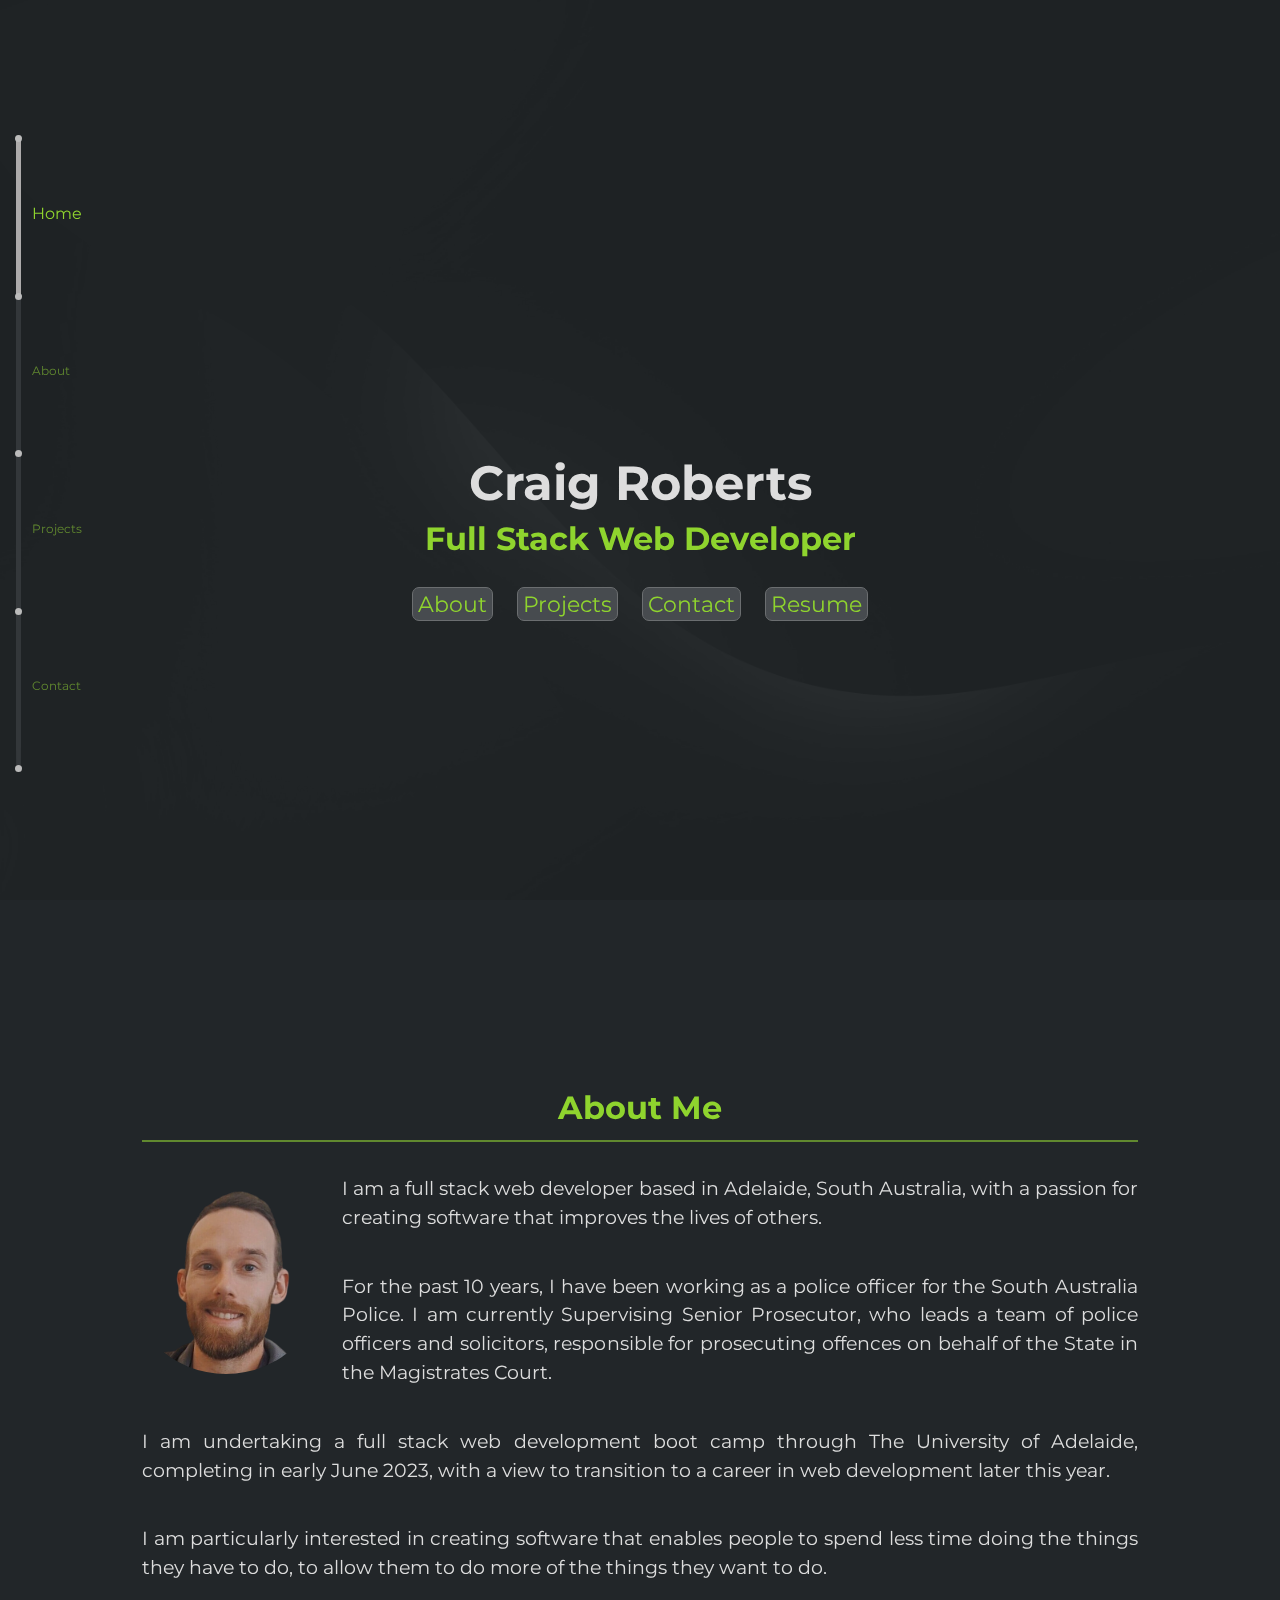
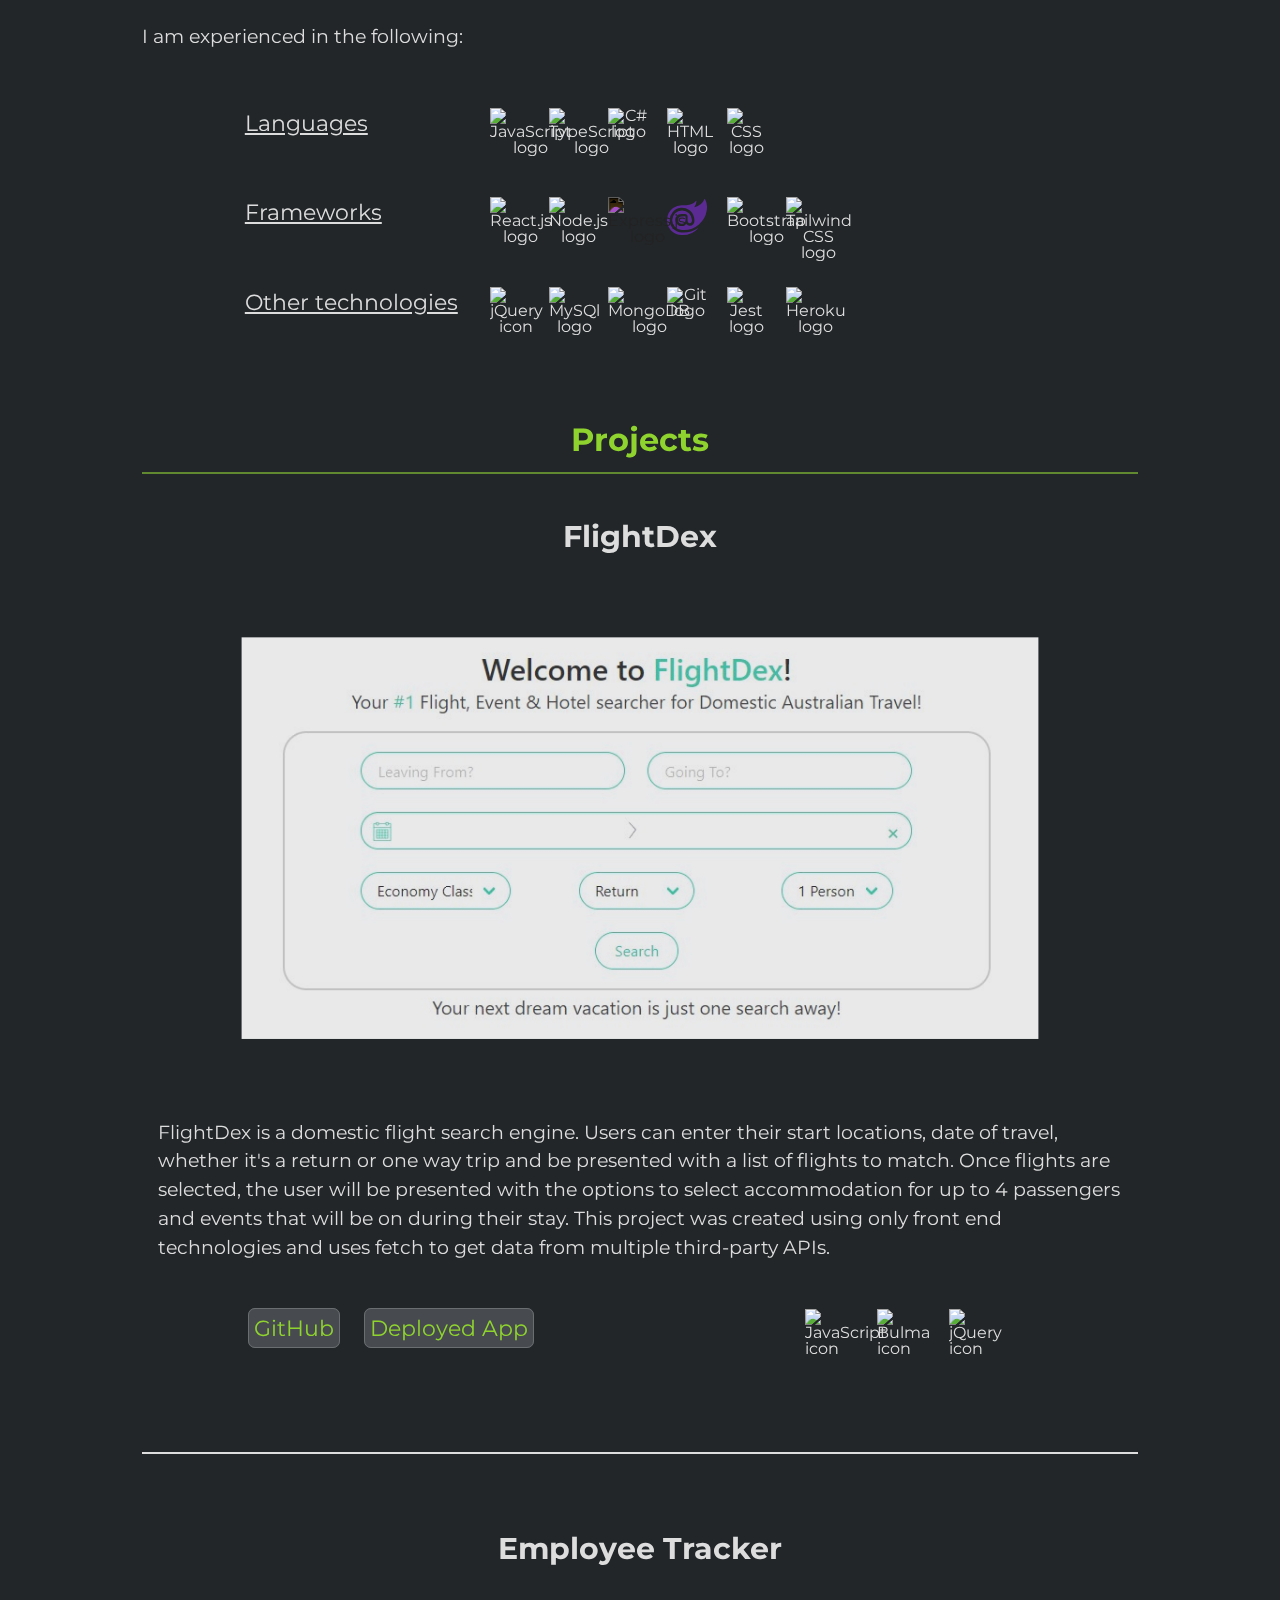
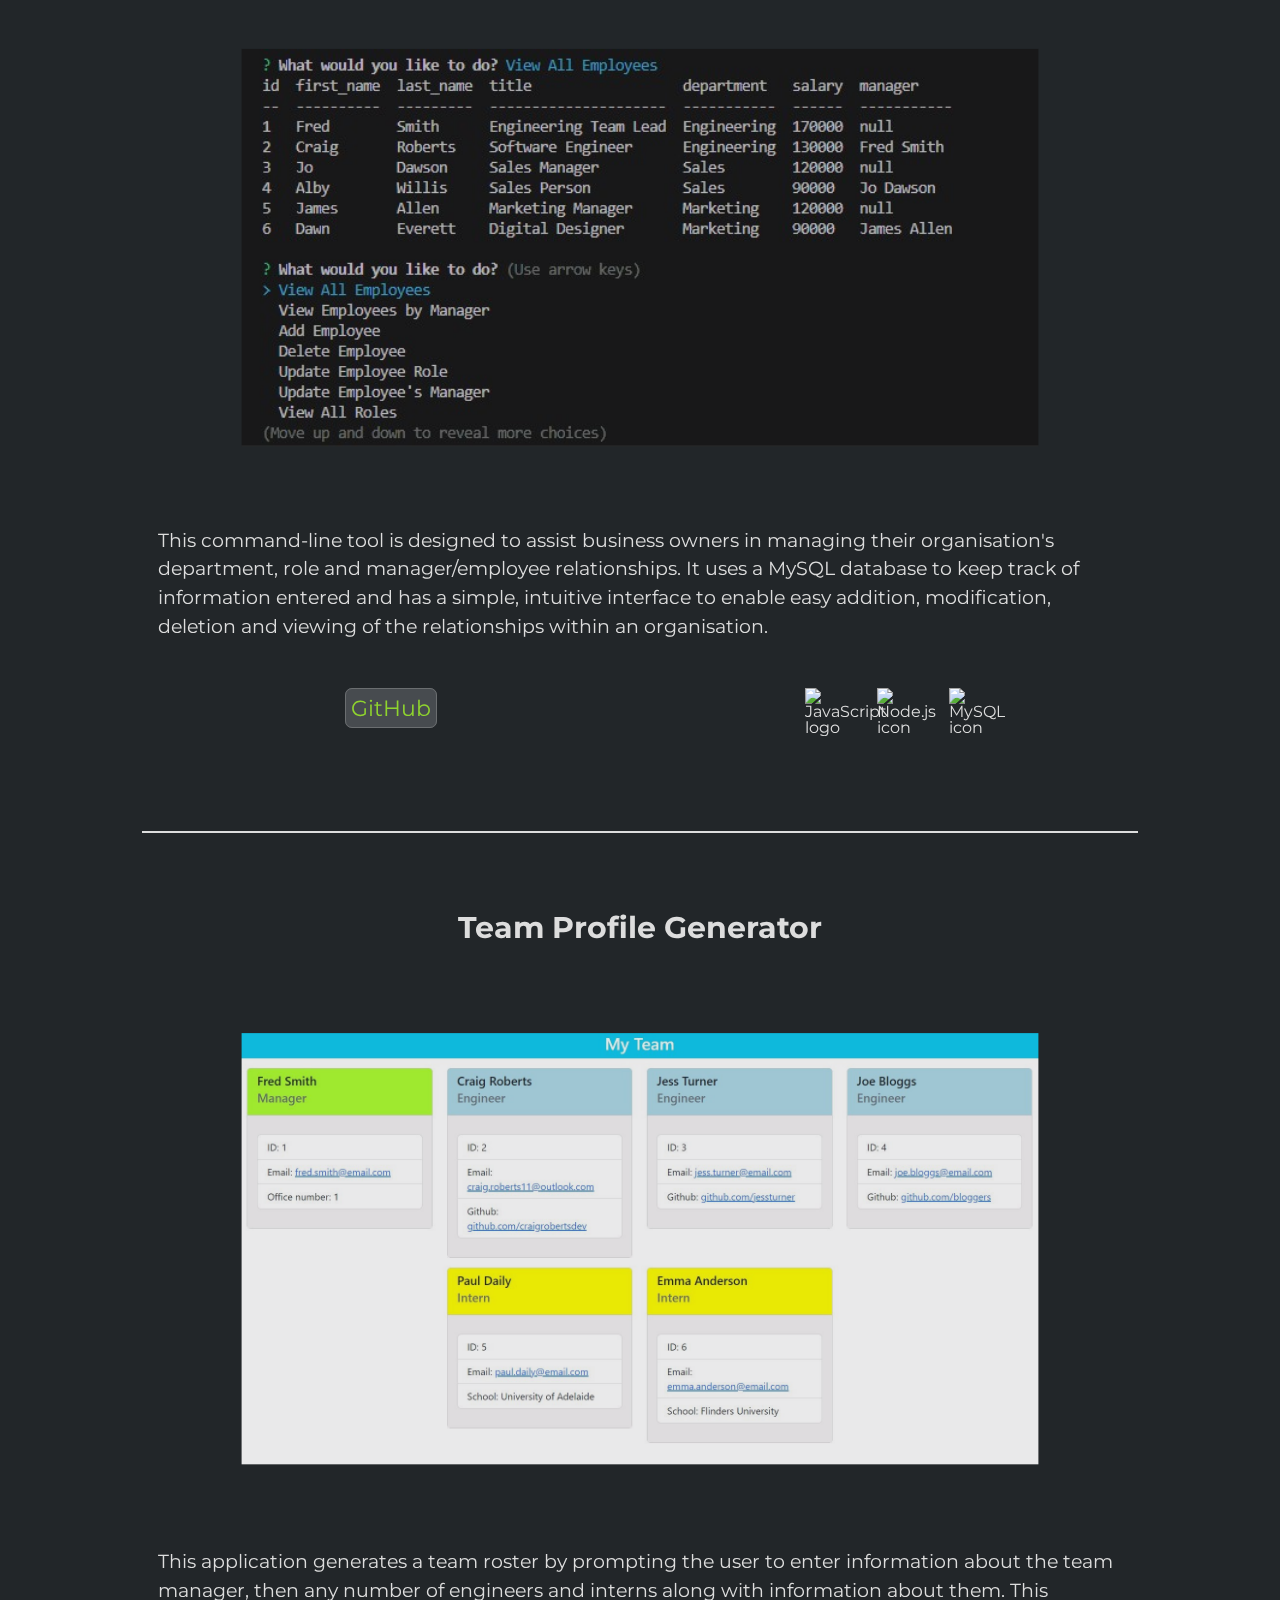
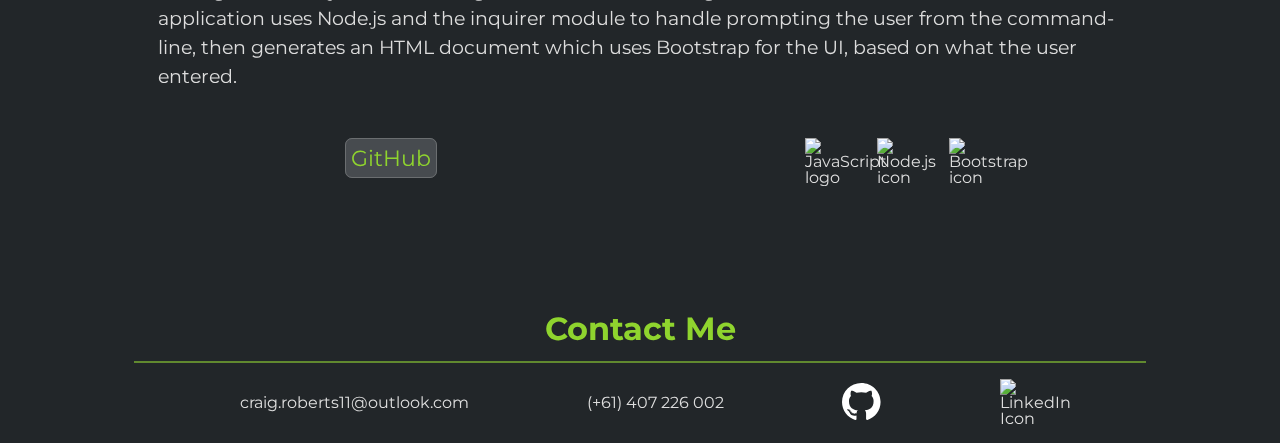
==== index.html @ 2b93efea "Update index.html" ====
<!DOCTYPE html>
<html lang="en">
  <head>
    <meta charset="UTF-8" />
    <meta http-equiv="X-UA-Compatible" content="IE=edge" />
    <meta
      name="viewport"
      content="height=device-height, 
                      width=device-width, initial-scale=1.0, 
                      minimum-scale=1.0, maximum-scale=1.0, 
                      user-scalable=no, target-densitydpi=device-dpi" />
    <title>Craig Roberts | Portfolio</title>
    <link
      rel="stylesheet"
      href="https://cdn.jsdelivr.net/gh/devicons/devicon@v2.15.1/devicon.min.css" />

    <link href="./assets/css/reset.css" rel="stylesheet" />
    <link href="./assets/css/style.css" rel="stylesheet" />
  </head>
  <body>
    <img src="./assets/images/background-image.jpg" id="background-image" />
    <!-- Navbar  -->
    <aside id="position-indicator">
      <nav id="container">
        <div id="home-indicator-bar" class="indicator-bar"></div>
        <div id="home-indicator" class="indicator-link">
          <a class="flex items-center" href="#">Home</a>
        </div>
        <div id="about-me-indicator-bar" class="indicator-bar"></div>
        <div id="about-me-indicator" class="indicator-link">
          <a class="flex items-center" href="#about-me-section">About</a>
        </div>
        <div id="projects-indicator-bar" class="indicator-bar"></div>
        <div id="projects-indicator" class="indicator-link">
          <a class="flex items-center" href="#projects-section">Projects</a>
        </div>
        <div id="contact-indicator-bar" class="indicator-bar"></div>
        <div id="contact-indicator" class="indicator-link">
          <a class="flex items-center" href="#contact">Contact</a>
        </div>
        <div id="section-divider-one" class="section-divider"></div>
        <div id="section-divider-two" class="section-divider"></div>
        <div id="section-divider-three" class="section-divider"></div>
        <div id="section-divider-four" class="section-divider"></div>
        <div id="section-divider-five" class="section-divider"></div>
        <div id="current-indicator"></div>
      </nav>
    </aside>

    <!-- Hamburger menu  -->
    <label class="hamburger-menu">
      <input type="checkbox" />
    </label>
    <ul class="menu">
      <li><a class="menuItem" href="#">Home</a></li>
      <li><a class="menuItem" href="#about-me-section">About</a></li>
      <li><a class="menuItem" href="#projects-section">Projects</a></li>
      <li><a class="menuItem" href="#contact">Contact</a></li>
      <li>
        <a class="menuItem" href="./Resume.pdf" target="_blank">Resume</a>
      </li>
    </ul>

    <header id="header">
      <div id="landing-page" class="flex column content-center items-center">
        <!-- Header and title -->
        <h1>Craig Roberts</h1>
        <h2>Full Stack Web Developer</h2>
        <div class="button-row">
          <a href="#about-me-section" id="about-me-btn">About</a>
          <a href="#projects-section" id="projects-btn">Projects</a>
          <a href="#contact" id="contact-btn">Contact</a>
          <a id="resume-btn" href="./Resume.pdf" target="_blank">Resume</a>
        </div>
      </div>
    </header>
    <main id="portfolio">
      <div class="portfolio-section" id="about-me-section">
        <div class="flex content-center">
          <h2 class="section-header">About Me</h2>
        </div>
        <section id="about-me">
          <!-- Profile picutre -->
          <figure id="profile-photo">
            <img src="./assets/images/photo.png" />
          </figure>
          <!-- Bio -->
          <div id="about-me-text-container">
            <p>
              I am a full stack web developer based in Adelaide, South
              Australia, with a passion for creating software that improves the
              lives of others.
            </p>
            <p>
              For the past 10 years, I have been working as a police officer for
              the South Australia Police. I am currently Supervising Senior
              Prosecutor, who leads a team of police officers and solicitors,
              responsible for prosecuting offences on behalf of the State in the
              Magistrates Court.
            </p>
            <p>
              I am undertaking a full stack web development boot camp through
              The University of Adelaide, completing in early June 2023, with a
              view to transition to a career in web development later this year.
            </p>
            <p>
              I am particularly interested in creating software that enables
              people to spend less time doing the things they have to do, to
              allow them to do more of the things they want to do.
            </p>

            <!-- Skill set -->
            <p id="skills-header">I am experienced in the following:</p>
            <div class="skills-grid">
              <p class="flex items-center">Languages</p>
              <ul>
                <li>
                  <img
                    src="https://cdn.jsdelivr.net/gh/devicons/devicon/icons/javascript/javascript-original.svg"
                    title="JavaScript"
                    alt="JavaScript logo" />
                </li>
                <li>
                  <img
                    src="https://cdn.jsdelivr.net/gh/devicons/devicon/icons/typescript/typescript-original.svg"
                    title="TypeScript"
                    alt="TypeScript logo" />
                </li>
                <li>
                  <img
                    src="https://cdn.jsdelivr.net/gh/devicons/devicon/icons/csharp/csharp-original.svg"
                    title="C#"
                    alt="C# logo" />
                </li>
                <li>
                  <img
                    src="https://cdn.jsdelivr.net/gh/devicons/devicon/icons/html5/html5-original.svg"
                    title="HTML"
                    alt="HTML logo" />
                </li>
                <li>
                  <img
                    src="https://cdn.jsdelivr.net/gh/devicons/devicon/icons/css3/css3-original.svg"
                    title="CSS"
                    alt="CSS logo" />
                </li>
              </ul>
              <p class="flex items-center">Frameworks</p>
              <ul>
                <li>
                  <img
                    src="https://cdn.jsdelivr.net/gh/devicons/devicon/icons/react/react-original.svg"
                    title="React.js"
                    alt="React.js logo" />
                </li>
                <li>
                  <img
                    src="https://cdn.jsdelivr.net/gh/devicons/devicon/icons/nodejs/nodejs-original.svg"
                    title="Node.js"
                    alt="Node.js logo" />
                </li>
                <li>
                  <img
                    id="express"
                    src="https://cdn.jsdelivr.net/gh/devicons/devicon/icons/express/express-original.svg"
                    title="Express.js"
                    alt="Express.js logo" />
                </li>
                <li>
                  <img
                    src="./assets/images/blazor.svg"
                    title="ASP.NET Blazor"
                    alt="ASP.NET Blazor logo" />
                </li>
                <li>
                  <img
                    src="https://cdn.jsdelivr.net/gh/devicons/devicon/icons/bootstrap/bootstrap-original.svg"
                    title="Bootstrap"
                    alt="Bootstrap logo" />
                </li>
                <li>
                  <img
                    src="https://cdn.jsdelivr.net/gh/devicons/devicon/icons/tailwindcss/tailwindcss-plain.svg"
                    title="Tailwind CSS"
                    alt="Tailwind CSS logo" />
                </li>
              </ul>
              <p class="flex items-center">Other technologies</p>
              <ul>
                <li>
                  <img
                    src="https://cdn.jsdelivr.net/gh/devicons/devicon/icons/jquery/jquery-original.svg"
                    title="jQuery"
                    alt="jQuery icon" />
                </li>
                <li>
                  <img
                    src="https://cdn.jsdelivr.net/gh/devicons/devicon/icons/mysql/mysql-original.svg"
                    title="MySQL"
                    alt="MySQl logo" />
                </li>
                <li>
                  <img
                    src="https://cdn.jsdelivr.net/gh/devicons/devicon/icons/mongodb/mongodb-original.svg"
                    title="MongoDB"
                    alt="MongoDB logo" />
                </li>
                <li>
                  <img
                    src="https://cdn.jsdelivr.net/gh/devicons/devicon/icons/git/git-original.svg"
                    title="Git"
                    alt="Git logo" />
                </li>
                <li>
                  <img
                    src="https://cdn.jsdelivr.net/gh/devicons/devicon/icons/jest/jest-plain.svg"
                    title="Jest"
                    alt="Jest logo" />
                </li>
                <li>
                  <img
                    src="https://cdn.jsdelivr.net/gh/devicons/devicon/icons/heroku/heroku-original.svg"
                    title="Heroku"
                    alt="Heroku logo" />
                </li>
              </ul>
            </div>
          </div>
        </section>
      </div>
      <div class="portfolio-section" id="projects-section">
        <div class="flex content-center">
          <h2 class="section-header">Projects</h2>
        </div>
        <section id="projects" class="section flex column">
          <!-- Project 1 -->
          <div class="project-container">
            <h3 class="project-header">FlightDex</h3>
            <div class="project-card">
              <img
                src="./assets/images/flightdex.jpg"
                alt="FlightDex - a domestic flight, accommodation and event search engine"
                class="project-image project-image-lg" />
              <img
                src="./assets/images/flightdex-sm.jpg"
                class="project-image project-image-sm"
                alt="FlightDex - a domestic flight, accommodation and event search engine" />
              <div class="project-description">
                <p>
                  FlightDex is a domestic flight search engine. Users can enter
                  their start locations, date of travel, whether it's a return
                  or one way trip and be presented with a list of flights to
                  match. Once flights are selected, the user will be presented
                  with the options to select accommodation for up to 4
                  passengers and events that will be on during their stay. This
                  project was created using only front end technologies and uses
                  fetch to get data from multiple third-party APIs.
                </p>
              </div>
              <ul class="technologies flex content-center gap-2">
                <li>
                  <img
                    src="https://cdn.jsdelivr.net/gh/devicons/devicon/icons/javascript/javascript-original.svg"
                    title="JavaScript"
                    alt="JavaScript icon" />
                </li>
                <li>
                  <img
                    src="https://cdn.jsdelivr.net/gh/devicons/devicon/icons/bulma/bulma-plain.svg"
                    title="Bulma"
                    alt="Bulma icon" />
                </li>
                <li>
                  <img
                    src="https://cdn.jsdelivr.net/gh/devicons/devicon/icons/jquery/jquery-original.svg"
                    title="jQuery"
                    alt="jQuery icon" />
                </li>
              </ul>
              <ul class="project-access flex content-center gap-2 button-row">
                <li>
                  <a
                    href="https://github.com/craigrobertsdev/flightdex"
                    target="_blank"
                    >GitHub</a
                  >
                </li>
                <li>
                  <a
                    href="https://craigrobertsdev.github.io/flightdex/"
                    target="_blank"
                    >Deployed App</a
                  >
                </li>
              </ul>
            </div>
          </div>

          <!-- Project 2 -->
          <div class="project-container">
            <h3 class="project-header">Employee Tracker</h3>
            <div class="project-card">
              <img
                src="./assets/images/employee-tracker.jpg"
                alt="Employee tracker command-line image"
                class="project-image project-image-lg" />
              <img
                src="./assets/images/employee-tracker-sm.jpg"
                alt="Employee tracker command-line image"
                class="project-image project-image-sm" />

              <div class="project-description">
                <p>
                  This command-line tool is designed to assist business owners
                  in managing their organisation's department, role and
                  manager/employee relationships. It uses a MySQL database to
                  keep track of information entered and has a simple, intuitive
                  interface to enable easy addition, modification, deletion and
                  viewing of the relationships within an organisation.
                </p>
              </div>
              <ul class="technologies flex content-center gap-2">
                <li>
                  <img
                    src="https://cdn.jsdelivr.net/gh/devicons/devicon/icons/javascript/javascript-original.svg"
                    title="JavaScript"
                    alt="JavaScript logo" />
                </li>
                <li>
                  <img
                    src="https://cdn.jsdelivr.net/gh/devicons/devicon/icons/nodejs/nodejs-original.svg"
                    alt="Node.js icon" />
                </li>
                <li>
                  <img
                    src="https://cdn.jsdelivr.net/gh/devicons/devicon/icons/mysql/mysql-original.svg"
                    title="MySQL"
                    alt="MySQL icon" />
                </li>
              </ul>
              <ul class="project-access flex content-center gap-2 button-row">
                <li>
                  <a
                    href="https://github.com/craigrobertsdev/employee-tracker"
                    target="_blank"
                    >GitHub</a
                  >
                </li>
              </ul>
            </div>
          </div>

          <!-- Project 3 -->
          <div class="project-container">
            <h3 class="project-header">Team Profile Generator</h3>
            <div class="project-card">
              <img
                src="./assets/images/profile-generator.jpg"
                alt="Team-Profile-Generator image"
                class="project-image project-image-lg" />
              <img
                src="./assets/images/profile-generator-sm.jpg"
                alt="Team-Profile-Generator image"
                class="project-image project-image-sm" />
              <div class="project-description">
                <p>
                  This application generates a team roster by prompting the user
                  to enter information about the team manager, then any number
                  of engineers and interns along with information about them.
                  This application uses Node.js and the inquirer module to
                  handle prompting the user from the command-line, then
                  generates an HTML document which uses Bootstrap for the UI,
                  based on what the user entered.
                </p>
              </div>
              <ul class="technologies flex content-center gap-2">
                <li>
                  <img
                    src="https://cdn.jsdelivr.net/gh/devicons/devicon/icons/javascript/javascript-original.svg"
                    title="JavaScript"
                    alt="JavaScript logo" />
                </li>
                <li>
                  <img
                    src="https://cdn.jsdelivr.net/gh/devicons/devicon/icons/nodejs/nodejs-original.svg"
                    title="Node.js"
                    alt="Node.js icon" />
                </li>
                <li>
                  <img
                    src="https://cdn.jsdelivr.net/gh/devicons/devicon/icons/bootstrap/bootstrap-original.svg"
                    title="Bootstrap"
                    alt="Bootstrap icon" />
                </li>
              </ul>
              <ul class="project-access flex content-center gap-2 button-row">
                <li>
                  <a
                    href="https://github.com/craigrobertsdev/Team-Profile-Generator"
                    target="_blank"
                    >GitHub</a
                  >
                </li>
              </ul>
            </div>
          </div>
        </section>
      </div>
    </main>
    <footer id="contact">
      <div class="portfolio-section">
        <div class="flex content-center items-center">
          <h2 class="section-header">Contact Me</h2>
        </div>
        <ul class="flex">
          <li>
            <a href="mailto:craig.roberts11@outlook.com"
              >craig.roberts11@outlook.com</a
            >
          </li>
          <li>(+61) 407 226 002</li>
          <li>
            <div class="image-container">
              <a href="https://github.com/craigrobertsdev" target="_blank"
                ><img src="./assets/images/github.svg" alt="GitHub Icon"
              /></a>
            </div>
          </li>
          <li>
            <div class="image-container">
              <a
                href="https://www.linkedin.com/in/craig-roberts-9ba409243/"
                target="_blank"
                ><img
                  src="https://cdn.jsdelivr.net/gh/devicons/devicon/icons/linkedin/linkedin-original.svg"
                  alt="LinkedIn Icon" />
              </a>
            </div>
          </li>
        </ul>
      </div>
    </footer>
    <script src="./assets/js/script.js"></script>
  </body>
</html>
---- assets/css/style.css ----
@import url("https://fonts.googleapis.com/css2?family=Montserrat&display=swap");
@import url("https://fonts.googleapis.com/css2?family=Signika+Negative:wght@300;400&display=swap");

:root {
  --text-color: #ddd;
  --light-grey: #bbb;
  --dark-green: #61892f;
  --green: #8fd42e;
  --black-grey: #222629;
  --dark-grey: #474b4f;
  --grey: #6b6e70;
  --text-color-hover: #adabab;
  --grey-hover: #777777;

  /* hamburger menu variables */
  --bar-width: 40px;
  --bar-height: 8px;
  --hamburger-gap: 6px;
  --hamburger-margin: 15px;
  --animation-timing: 200ms ease-in-out;
  --hamburger-height: calc(var(--bar-height) * 3 + var(--hamburger-gap) * 2);

  /* Possible colors for future restructure 
  --dark-purple: #6f00ff;
  --yellow: #fdee00;
  --black: #050505; */
}

* {
  font-family: "Montserrat", sans-serif;
  font-size: 16px;
}

html {
  background: var(--black-grey);
  color: var(--text-color);
  scroll-behavior: smooth;
}

#background-image {
  width: 100%;
  height: 100%;
  position: fixed;
  left: 0;
  top: 0;
  z-index: -1;
  filter: grayscale(100%);
  opacity: 0.1;
}

.bg-dark {
  background-color: var(--dark-grey);
}

/* Only displayed on screens smaller than 992px */
.hamburger-menu,
.menu {
  visibility: hidden;
}

/* Position indicator on left side of screen for larger screen sizes */
#position-indicator {
  font-size: 12px;
  position: fixed;
  top: 15%;
  left: 0;
  width: 8rem;
  height: 70%;
  z-index: 1;
}

#container::before {
  content: "";
  position: absolute;
  left: 1rem;
  height: 100%;
  background-color: var(--dark-grey);
  width: 5px;
  border-radius: 5%;
  opacity: 0.5;
}

/* container for all links */
#container {
  position: relative;
  height: 100%;
  width: 100%;
}

/* each individual section */
.indicator-link {
  position: absolute;
  left: 1rem;
  padding-left: 1rem;
  cursor: default;
  height: 25%;
}

.indicator-bar {
  position: absolute;
  height: 25%;
  width: 5px;
  left: 1rem;
  transition: background-color 0.1s;
}

.indicator-link a {
  height: 100%;
  color: var(--dark-green);
  font-size: 12px;

  transition: font-size 0.1s, color 0.1s;
}

.indicator-link a:hover {
  color: var(--green);
  font-size: 14px;
  transition: font-size 0.1s;
}

.indicator-bar:hover {
  cursor: pointer;
}

/* causes the indicator bars to highlight when hovering over the adjacent portfolio link */
/* done with ids because ~ selector causes all previous matching elements to be affected when using classes */
#home-indicator-bar:has(~ #home-indicator:hover a),
#about-me-indicator-bar:has(~ #about-me-indicator:hover a),
#projects-indicator-bar:has(~ #projects-indicator:hover a),
#contact-indicator-bar:has(~ #contact-indicator:hover a) {
  background-color: var(--grey-hover);
}

.indicator-bar:hover + .indicator-link a {
  background-color: var(--grey-hover);
}

/* styles the link when it is the currently selected section */
#position-indicator #container .current-indicator {
  font-size: 16px;
  color: var(--green);
}

.current-indicator-bar {
  background-color: var(--text-color-hover) !important;
}

.section-divider {
  position: absolute;
  background-color: var(--light-grey);
  width: 7px;
  height: 7px;
  border-radius: 50%;
  left: calc(1rem - 1px);
  z-index: 1;
}

#section-divider-one {
  top: 0;
}

#section-divider-two {
  top: 25%;
}

#section-divider-three {
  top: 50%;
}

#section-divider-four {
  top: 75%;
}

#section-divider-five {
  top: 100%;
}

/* End position indicator section */

body {
  padding: 0 50px;
}

#landing-page {
  height: 100%;
}

.portfolio-section {
  padding: 0 3rem;
  margin-bottom: 3rem;
}

a {
  text-decoration: none;
  color: var(--text-color);
  transition: color 0.2s;
}

a:hover {
  color: #fff;
}

p {
  font-size: 1.1rem;
}

/* Used for landing page layout */
#header-grid {
  display: grid;
  grid-template-rows: 1fr 5fr;
}

#header-grid > div {
  position: relative;
}

header {
  margin-bottom: 3rem;
}

h1 {
  grid-column: 2/3;
  grid-row: 1/2;
  font-size: 3rem;
  text-align: center;
  margin-bottom: 1rem;
  color: var(--text-color);
}

h2 {
  grid-row: 2/3;
  font-size: 2rem;
  text-align: center;
  color: var(--green);
}

.flex {
  display: flex;
}

.items-center {
  align-items: center;
}

.content-center {
  justify-content: center;
}

.column {
  flex-direction: column;
}

.gap-2 {
  gap: 2rem;
}

/* Row of buttons to different parts of portfolio */
.button-row {
  display: flex;
  margin-top: 2rem;
  column-gap: 1.5rem;
  padding-bottom: 2rem;
}

.button-row a {
  font-size: 1.4rem;
  color: var(--green);
  padding: 5px;
  text-align: center;
  background: var(--dark-grey);
  border: 1px solid var(--grey);
  border-radius: 7px;
  cursor: pointer;
  transition: text-shadow, box-shadow 0.3s;
}

.button-row a:hover {
  text-shadow: 0.5px 0.5px 0.5px var(--dark-green);
  box-shadow: inset 50px 50px 50px 50px #6b6e7055;
  color: var(--green);
}

/* About me and projects container */
#portfolio {
  padding: 1rem 0.5rem;
  margin-top: 1rem;
}

.section-grid {
  display: grid;
  /* Stops the divs in the second columns from overflowing horizontally */
  grid-template-columns: 1fr minmax(0, 4.5fr);
}

.section-header {
  text-align: center;
  padding-top: 2rem;
  padding-bottom: 1rem;
  font-size: 2rem;
  color: var(--green);
  margin-bottom: 2rem;
  border-bottom: 2px solid var(--dark-green);
  width: calc(100% - 2rem);
}

#about-me {
  display: grid;
  grid-template-columns: 1fr 4fr;
}

#profile-photo img {
  height: 250px;
  width: 250px;
  border-radius: 50%;
  opacity: 0.85;
}

.section {
  padding: 1rem;
}

section div p,
.section p,
.project-tech-access {
  margin-bottom: 1.5rem;
  padding: 0 1rem 1rem 1rem;
  font-size: 1.2rem;
  line-height: 1.5;
}

.skills-grid {
  display: grid;
  grid-template-rows: repeat(3, 1fr);
  grid-template-columns: auto 1fr;
  gap: 1rem;
}

.skills-grid ul {
  text-align: center;
}

.skills-grid p {
  grid-column: 1/2;
  font-size: 1.4rem;
  text-decoration: underline;
  padding: 1rem 1rem 0 1rem;
}

.skills-grid ul {
  grid-column: 2/3;
  display: flex;
  justify-content: start;
  align-items: center;
  gap: 1.2rem;
}

/* Change Express.js icon from black to white   */
#express {
  filter: invert(100%);
}

/* Project section */
.project-container:not(:first-child) {
  margin-top: 5rem;
}

.project-container:not(:last-child) {
  padding-bottom: 5rem;
  border-bottom: 2px solid var(--text-color);
}

.project-header {
  font-size: 1.9rem;
  text-align: center;
  margin-bottom: 4rem;
}

.project-card {
  display: grid;
  grid-template-columns: 1.5fr 1fr;
  grid-template-rows: auto auto auto;
  row-gap: 0;
  column-gap: 1rem;
}

.project-container:nth-of-type(even) .project-card {
  grid-template-columns: 1fr 1.5fr;
}

.project-image {
  width: 100%;
  height: 100%;
  opacity: 0.9;
  grid-row: 1/-1;
}

.project-image-sm {
  display: none;
}

/* for alternating the project-image either left or right  */
.project-container:nth-of-type(odd) .project-description,
.project-container:nth-of-type(odd) .technologies,
.project-container:nth-of-type(odd) .project-access,
.project-container:nth-of-type(even) .project-image {
  grid-column: 2/3;
}

.project-description {
  justify-content: start;
}

.project-description p {
  padding-bottom: 0;
}

.project-description ul li a {
  font-size: 1.4rem;
  color: var(--green);
  padding: 5px;
  background: var(--dark-grey);
  border: 1px solid var(--grey);
  border-radius: 7px;
  cursor: pointer;
  transition: text-shadow, box-shadow 0.2s;
}

.technologies {
  margin-left: 1rem;
  margin-bottom: 1rem;
}

.skills-grid li,
.technologies li {
  height: 2.5rem;
  width: 2.5rem;
}

h4 {
  font-size: 1.2rem;
  text-align: center;
  text-decoration: underline;
}

/* This CSS section deals with the footer content */

#about-me {
  /* Reset padding from rest of section headers */
  padding-top: 0;
}

footer h2 {
  margin-top: 0;
}

footer .section-header {
  margin-bottom: 1rem;
}

footer .portfolio-section {
  padding-bottom: 1rem;
}

footer ul {
  margin: 0 10%;
  font-size: 1.2rem;
  justify-content: space-around;
  gap: 10%;
  align-items: center;
}

/* Container for Linkedin and GitHub images, constrains image size */
.image-container {
  max-width: 40px;
  max-height: 50px;
}

.image-container img {
  width: 100%;
}

/* media queries */
/* Large devices (laptops/desktops, 1300 and up) */
@media only screen and (max-width: 1500px) {
  * {
    font-size: 16px;
  }

  .project-container:nth-of-type(odd) .project-card {
    grid-template-columns: 1.5fr 1fr;
    grid-template-rows: 1fr auto;
  }

  .project-container:nth-of-type(even) .project-card {
    grid-template-columns: 1fr 1.5fr;
    grid-template-rows: 1fr auto;
  }

  .project-container:nth-of-type(odd) .technologies {
    grid-column: 1/2;
  }

  .project-image {
    grid-row: 1/2;
  }

  .project-access {
    grid-row: 2/3;
  }

  .technologies {
    align-items: center;
    margin: 0 0 0 1rem;
  }
}

@media only screen and (max-width: 1300px) {
  /* reduce size of profile photo */
  #profile-photo img {
    width: 200px;
    height: 200px;
  }

  #about-me {
    display: block;
  }

  #profile-photo {
    float: left;
    margin: 0 1rem 1rem 0;
  }

  #about-me-text-container {
    float: none;
    text-align: justify;
  }

  .skills-grid {
    width: 80%;
    margin: auto;
  }

  .project-header {
    margin-bottom: 2rem;
  }

  /* change project card into a 2x3 grid to allow image to only take up half the size */
  .project-card {
    grid-template-columns: 1fr 1fr !important;
    grid-template-rows: auto auto 1fr;
    gap: 0;
  }

  .project-container:nth-of-type(n) .project-image {
    grid-row: 1/2;
    grid-column: 1/-1;
  }

  .project-image {
    transform: scale(0.8);
    padding-bottom: 2rem;
  }

  .project-container:nth-of-type(n) .project-description {
    grid-column: 1/-1;
  }

  .project-container:nth-of-type(n) .technologies {
    grid-column: 2/3;
    grid-row: 3/4;
    justify-content: center;
  }

  .project-container:nth-of-type(n) .project-access {
    grid-column: 1/2;
    grid-row: 3/4;
    align-items: center;
  }
}

@media only screen and (max-width: 1100px) {
  .project-image {
    transform: scale(1);
  }
}

/* Medium devices (landscape tablets, 768px and up) */
@media only screen and (max-width: 991px) {
  html {
    padding: 0 !important;
  }

  body {
    padding: 0;
    padding-top: var(--hamburger-margin);
    margin: 0;
  }

  #position-indicator {
    display: none;
  }

  .hamburger-menu {
    display: initial;
    visibility: visible;
  }

  /* hamburger menu */
  .hamburger-menu {
    --x-width: calc(var(--hamburger-height) * 1.41421356237);
    display: flex;
    flex-direction: column;
    gap: var(--hamburger-gap);
    width: max-content;
    position: fixed;
    top: var(--hamburger-margin);
    left: var(--hamburger-margin);
    z-index: 2;
    cursor: pointer;
  }

  .hamburger-menu:has(input:checked) {
    --foreground: white;
    --background: #333;
  }

  .hamburger-menu::before,
  .hamburger-menu::after,
  .hamburger-menu input {
    content: "";
    width: var(--bar-width);
    height: var(--bar-height);
    background-color: var(--light-grey);
    border-radius: 9999px;
    transform-origin: left center;
    transition: opacity var(--animation-timing), width var(--animation-timing),
      rotate var(--animation-timing), translate var(--animation-timing),
      background-color var(--animation-timing);
  }

  .hamburger-menu:hover::before,
  .hamburger-menu:hover::after,
  .hamburger-menu:hover input {
    background-color: var(--text-color);
  }

  .hamburger-menu input {
    appearance: none;
    padding: 0;
    margin: 0;
    outline: none;
    pointer-events: none;
  }

  .hamburger-menu:has(input:checked)::before {
    rotate: 45deg;
    width: var(--x-width);
    translate: 0 calc(var(--bar-height) / -2);
  }

  .hamburger-menu:has(input:checked)::after {
    rotate: -45deg;
    width: var(--x-width);
    translate: 0 calc(var(--bar-height) / 2);
  }

  .hamburger-menu input:checked {
    opacity: 0;
    width: 0;
  }

  .closeIcon {
    display: none;
  }

  .menu {
    visibility: initial;
    position: fixed;
    transform: translateX(-100%);
    transition: transform 0.2s;
    top: 0;
    left: 0;
    bottom: 0;
    background: var(--dark-grey);
    z-index: 1;
    list-style: none;
    padding-top: 4.5rem;
    padding-right: 1rem;
  }

  .menu li {
    margin-top: 1rem;
  }

  .menu li a {
    font-size: 2rem;
    margin-left: 1rem;
    color: var(--dark-green);
  }

  .menu li a:hover {
    color: var(--green);
  }

  .hamburger-menu:has(input:checked) + .menu {
    transform: translateY(0);
  }

  .project-description:nth-of-type(n) {
    grid-column: 1/-1;
    grid-row: 2/3;
  }

  .project-card .project-access:nth-last-of-type(n) {
    grid-column: 1/2;
  }
  .project-card .technologies:nth-of-type(n) {
    grid-column: 2/3;
    grid-row: 3/4;
  }

  #contact .portfolio-section ul {
    display: grid;
    grid-template-columns: auto auto;
    grid-template-rows: auto auto;
    row-gap: 1rem;
  }

  #contact .portfolio-section ul li {
    margin: auto;
  }
}

/* Small devices (portrait tablets and large phones, 600px and up) */
@media only screen and (max-width: 767px) {
  html {
    font-size: 14px;
  }

  #profile-photo img {
    width: 150px;
    height: 150px;
  }

  .skills-grid {
    gap: 0;
  }

  .skills-grid p {
    display: flex;
    align-items: center;
  }

  .project-header {
    margin-bottom: 1rem;
  }

  .project-image {
    transform: scale(0.95);
    padding-bottom: 1rem;
    grid-template-columns: auto auto;
  }

  .project-description:nth-of-type(n) p {
    line-height: 1.5;
  }

  .project-access {
    flex-direction: column;
    gap: 2rem;
  }

  #contact .portfolio-section ul {
    display: grid;
    grid-template-columns: auto auto;
    grid-template-rows: auto auto;
    row-gap: 1rem;
  }
}

/* Extra small devices (phones, 600px and down) */
@media only screen and (max-width: 600px) {
  .skills-grid {
    grid-template-rows: repeat(6, auto);
    grid-template-columns: 1fr;
  }

  .skills-grid p {
    grid-column: 1/-1;
    padding: 0;
    justify-content: center;
    margin: 1rem;
  }

  .skills-grid ul {
    grid-column: 1/-1;
    justify-content: center;
    margin-bottom: 1rem;
  }

  .project-image-lg {
    display: none;
  }

  .project-image-sm {
    display: initial;
    max-height: 500px;
    width: auto;
  }

  .portfolio-section {
    padding: 0;
  }

  #about-me-text-container {
    text-align: left;
  }

  #contact .portfolio-section ul {
    grid-template-rows: auto auto auto;
    row-gap: 1rem;
    column-gap: 0;
  }

  #contact .portfolio-section ul li:nth-of-type(1) {
    grid-column: 1/-1;
  }
  #contact .portfolio-section ul li:nth-of-type(2) {
    grid-column: 1/-1;
  }
  #contact .portfolio-section ul li:nth-of-type(3) {
    grid-column: 1/2;
  }
  #contact .portfolio-section ul li:nth-of-type(4) {
    grid-column: 2/3;
  }
}

@media screen and (max-width: 440px) {
  html {
    font-size: 12px;
  }

  h1 {
    font-size: 2.5rem;
  }

  h2 {
    font-size: 1.7rem;
  }

  header .button-row {
    display: grid;
    grid-template-columns: 1fr 1fr 1fr;
    grid-template-rows: 1fr 1fr;
    row-gap: 1rem;
  }

  #resume-btn {
    grid-column: 1/-1;
    margin: auto;
  }

  #profile-photo {
    float: none;
  }

  #profile-photo img {
    display: block;
    margin: auto;
  }
}

@media only screen and (max-width: 390px) {
  .project-image {
    height: auto;
    width: auto;
  }

  .project-image-sm {
    max-width: 290px;
    margin: auto;
  }
}
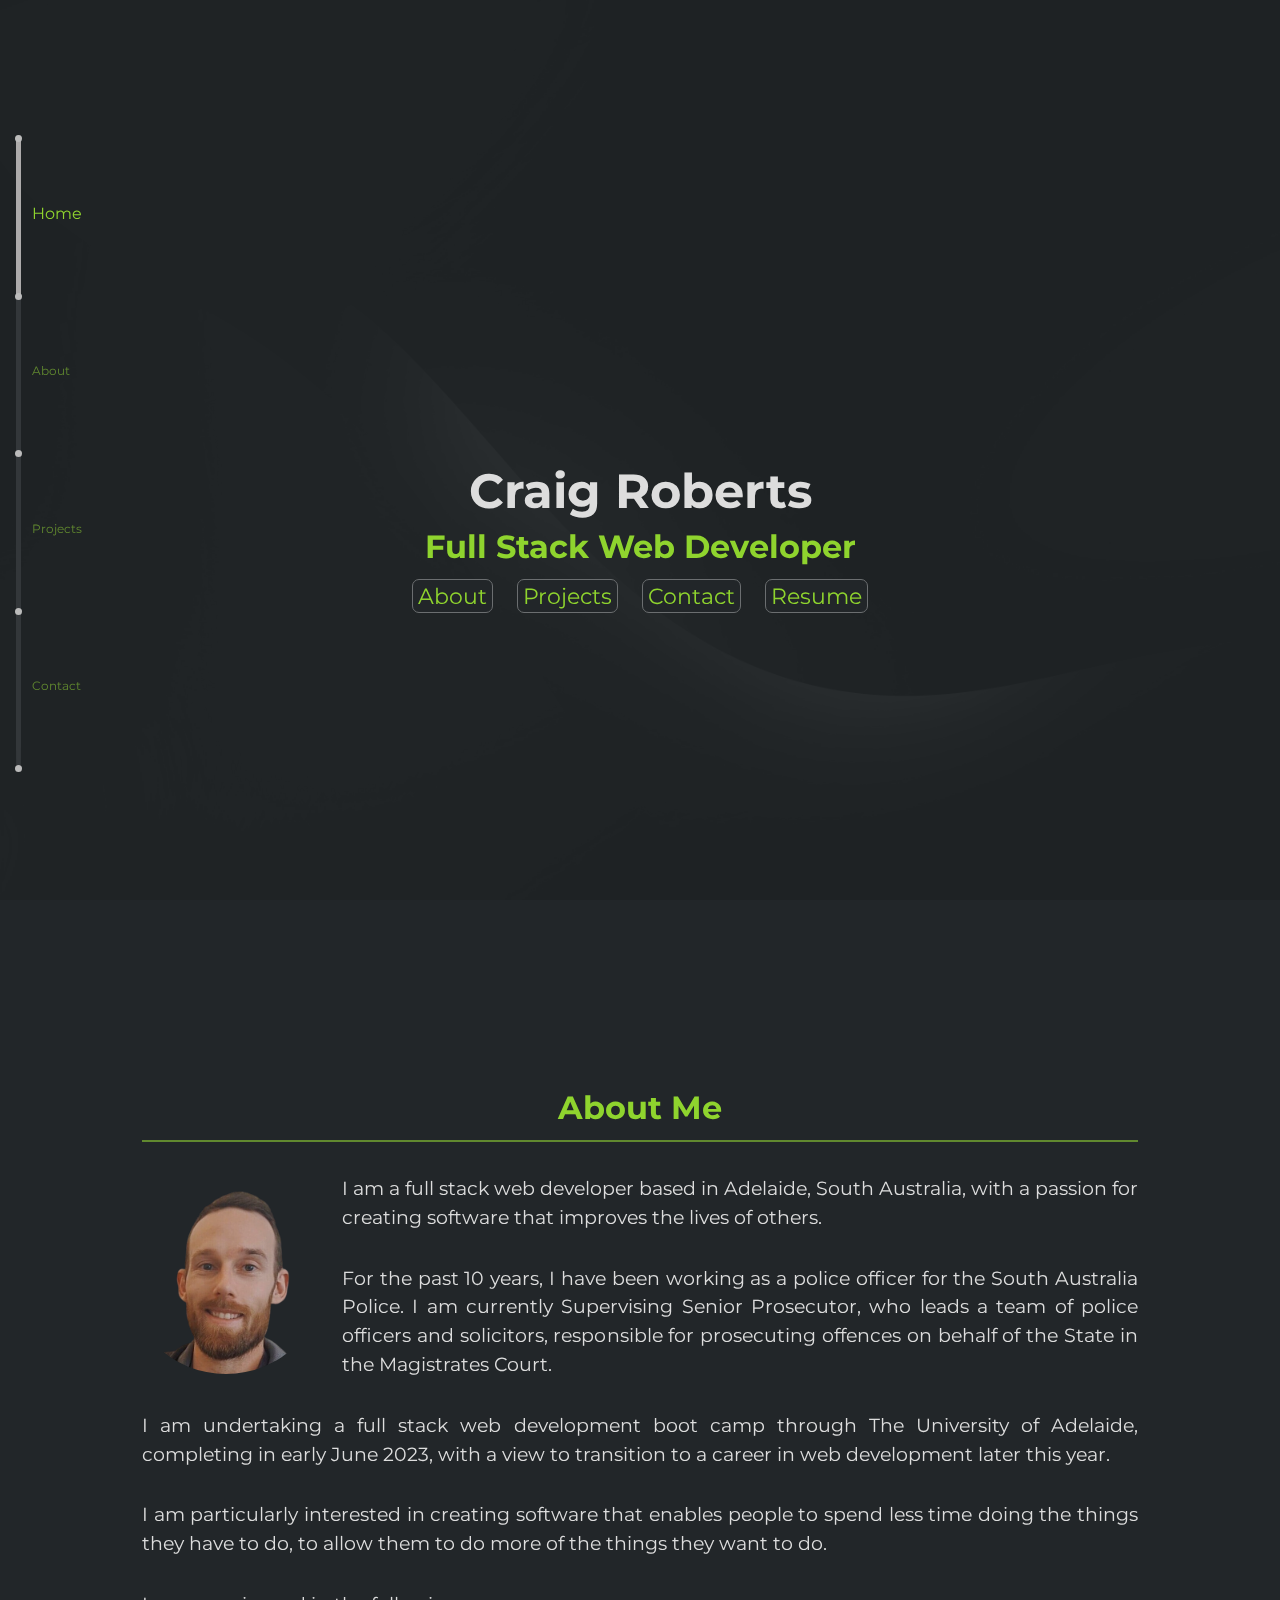
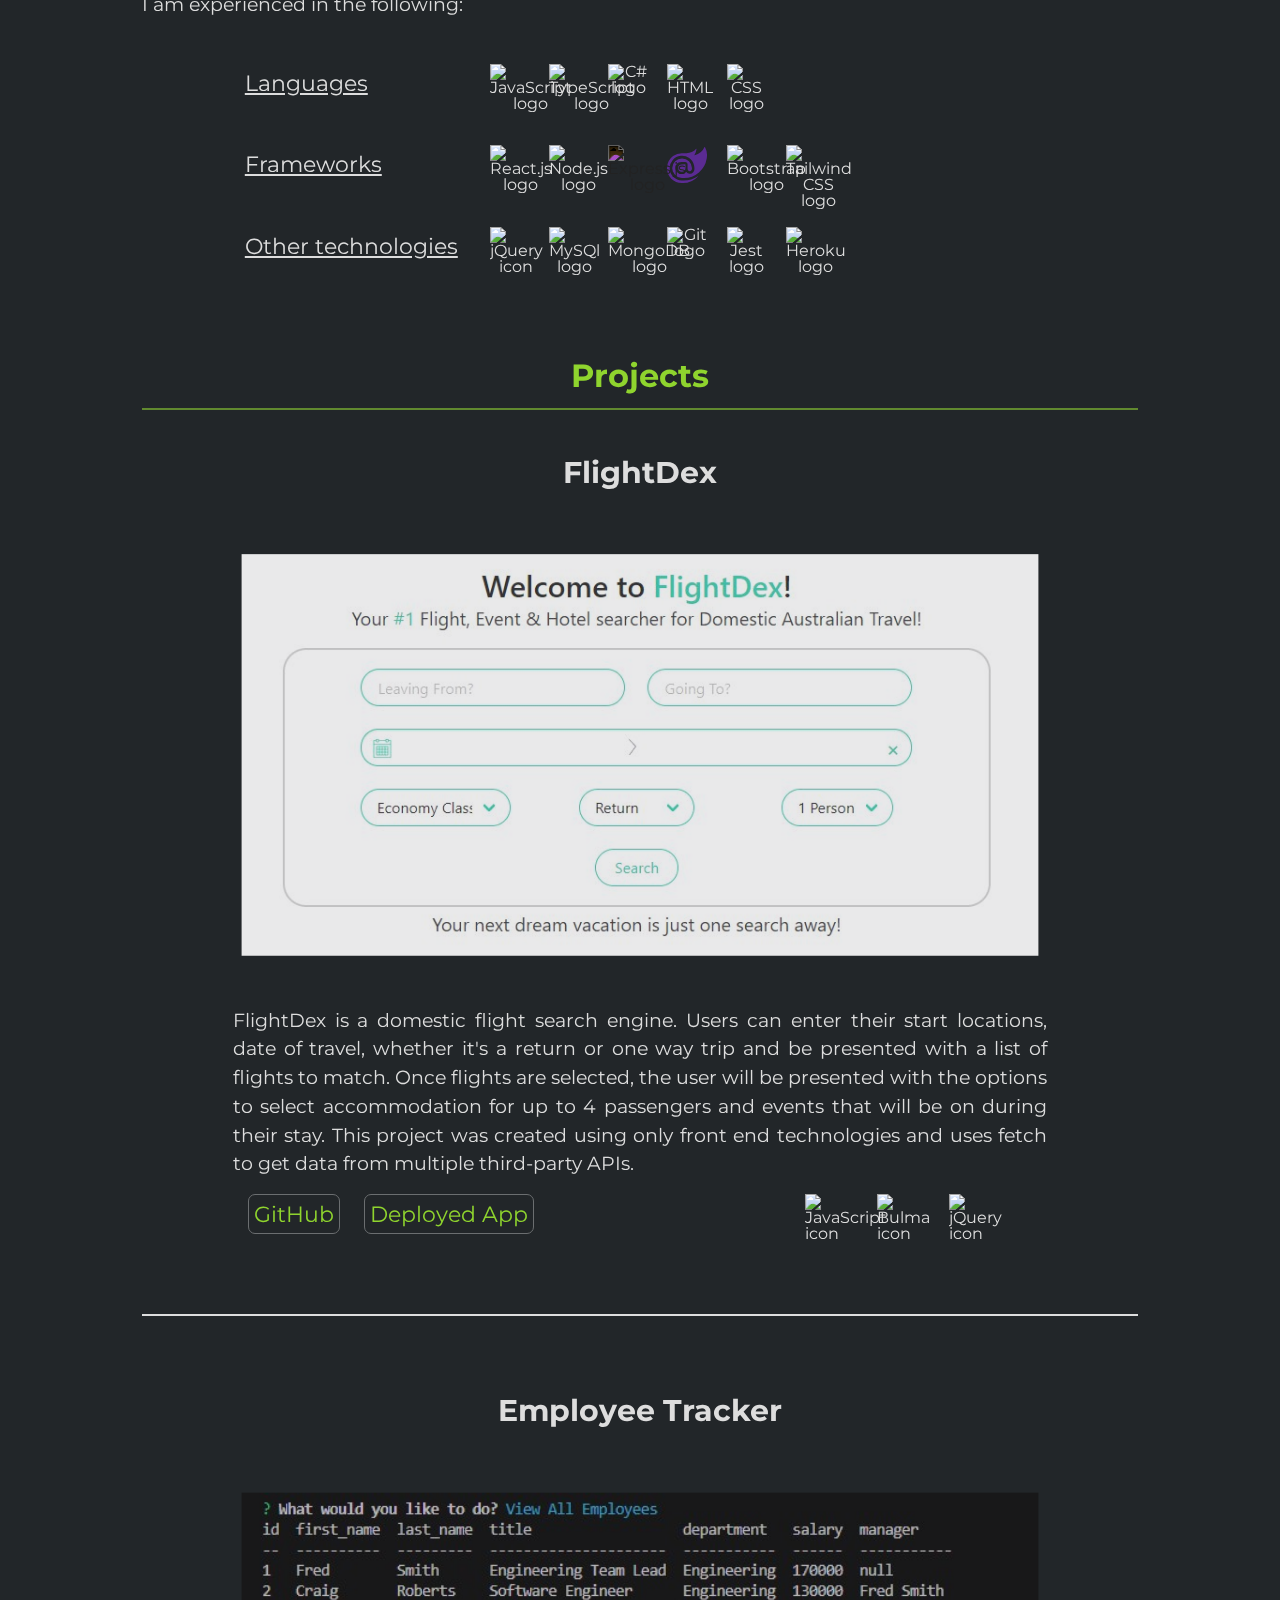
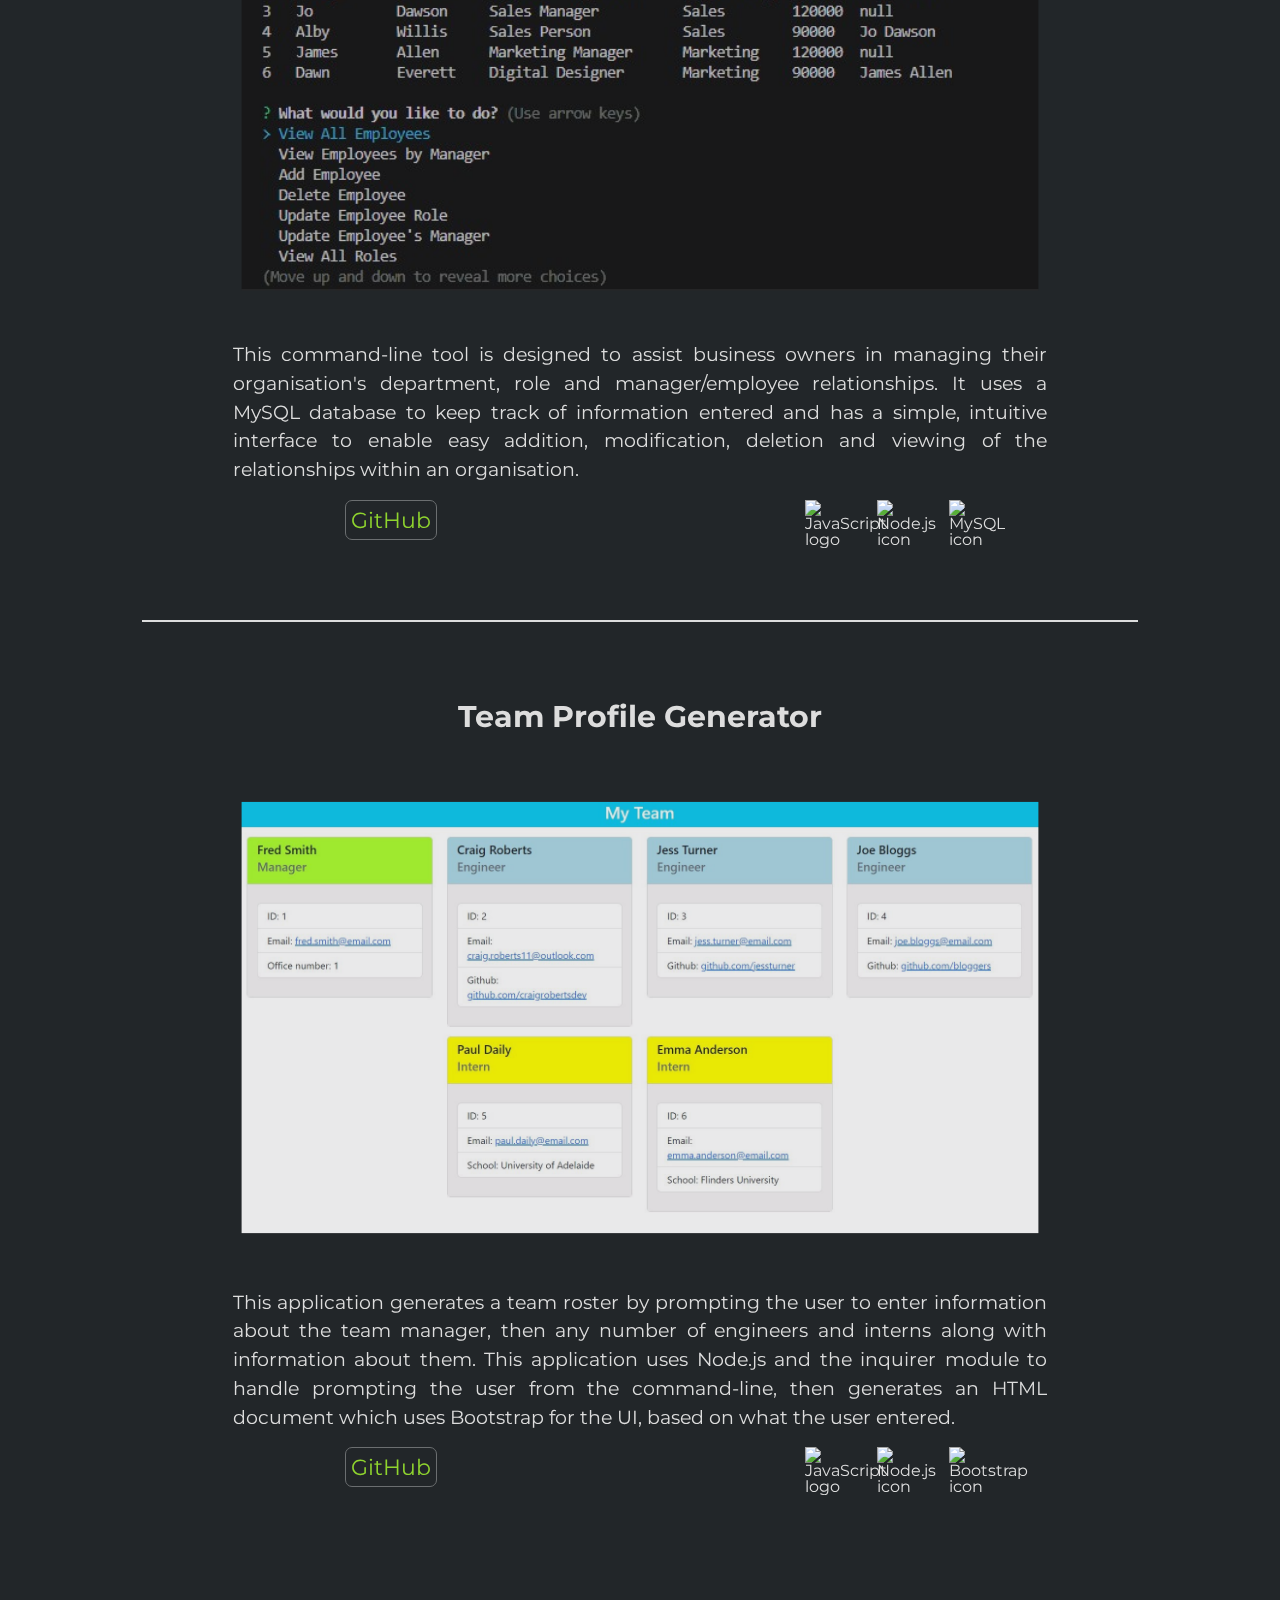
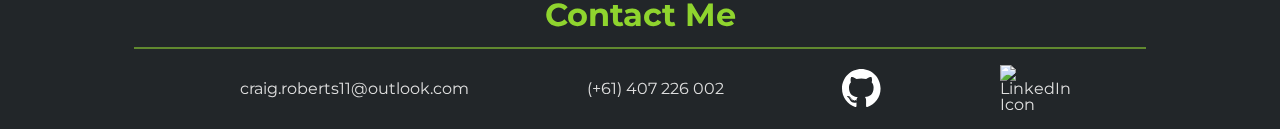
==== commit 170d488d: "changed spacing in project section" ====
--- a/index.html
+++ b/index.html
@@ -329,6 +329,7 @@
                 <li>
                   <img
                     src="https://cdn.jsdelivr.net/gh/devicons/devicon/icons/nodejs/nodejs-original.svg"
+                    title="Node.js"
                     alt="Node.js icon" />
                 </li>
                 <li>
--- a/assets/css/style.css
+++ b/assets/css/style.css
@@ -257,7 +257,7 @@
 /* Row of buttons to different parts of portfolio */
 .button-row {
   display: flex;
-  margin-top: 2rem;
+  margin-top: 1rem;
   column-gap: 1.5rem;
   padding-bottom: 2rem;
 }
@@ -267,7 +267,7 @@
   color: var(--green);
   padding: 5px;
   text-align: center;
-  background: var(--dark-grey);
+  background: var(--black-grey);
   border: 1px solid var(--grey);
   border-radius: 7px;
   cursor: pointer;
@@ -322,7 +322,7 @@
 section div p,
 .section p,
 .project-tech-access {
-  margin-bottom: 1.5rem;
+  margin-bottom: 1rem;
   padding: 0 1rem 1rem 1rem;
   font-size: 1.2rem;
   line-height: 1.5;
@@ -502,10 +502,14 @@
 
   .project-image {
     grid-row: 1/2;
+    padding-bottom: 1rem;
   }
 
   .project-access {
     grid-row: 2/3;
+    padding-bottom: 0;
+    margin-top: 0;
+    align-items: center;
   }
 
   .technologies {
@@ -541,7 +545,7 @@
   }
 
   .project-header {
-    margin-bottom: 2rem;
+    margin-bottom: 1rem;
   }
 
   /* change project card into a 2x3 grid to allow image to only take up half the size */
@@ -558,11 +562,14 @@
 
   .project-image {
     transform: scale(0.8);
-    padding-bottom: 2rem;
+    padding-bottom: 0;
   }
 
   .project-container:nth-of-type(n) .project-description {
     grid-column: 1/-1;
+    width: 85%;
+    margin: auto;
+    text-align: justify;
   }
 
   .project-container:nth-of-type(n) .technologies {
@@ -579,8 +586,20 @@
 }
 
 @media only screen and (max-width: 1100px) {
+  .project-header {
+    margin-bottom: 2rem;
+  }
   .project-image {
     transform: scale(1);
+    padding-bottom: 1rem;
+  }
+
+  .project-container:nth-of-type(n) .project-description {
+    width: auto;
+  }
+
+  footer ul {
+    margin: 0 5%;
   }
 }
 
@@ -711,9 +730,10 @@
     grid-row: 2/3;
   }
 
-  .project-card .project-access:nth-last-of-type(n) {
+  .project-card .project-access:nth-of-type(n) {
     grid-column: 1/2;
   }
+
   .project-card .technologies:nth-of-type(n) {
     grid-column: 2/3;
     grid-row: 3/4;
@@ -724,6 +744,7 @@
     grid-template-columns: auto auto;
     grid-template-rows: auto auto;
     row-gap: 1rem;
+    margin: 0 10%;
   }
 
   #contact .portfolio-section ul li {
@@ -775,6 +796,7 @@
     grid-template-columns: auto auto;
     grid-template-rows: auto auto;
     row-gap: 1rem;
+    width: 90%;
   }
 }
 
@@ -804,8 +826,7 @@
 
   .project-image-sm {
     display: initial;
-    max-height: 500px;
-    width: auto;
+    max-width: 100%;
   }
 
   .portfolio-section {
@@ -870,15 +891,3 @@
     margin: auto;
   }
 }
-
-@media only screen and (max-width: 390px) {
-  .project-image {
-    height: auto;
-    width: auto;
-  }
-
-  .project-image-sm {
-    max-width: 290px;
-    margin: auto;
-  }
-}
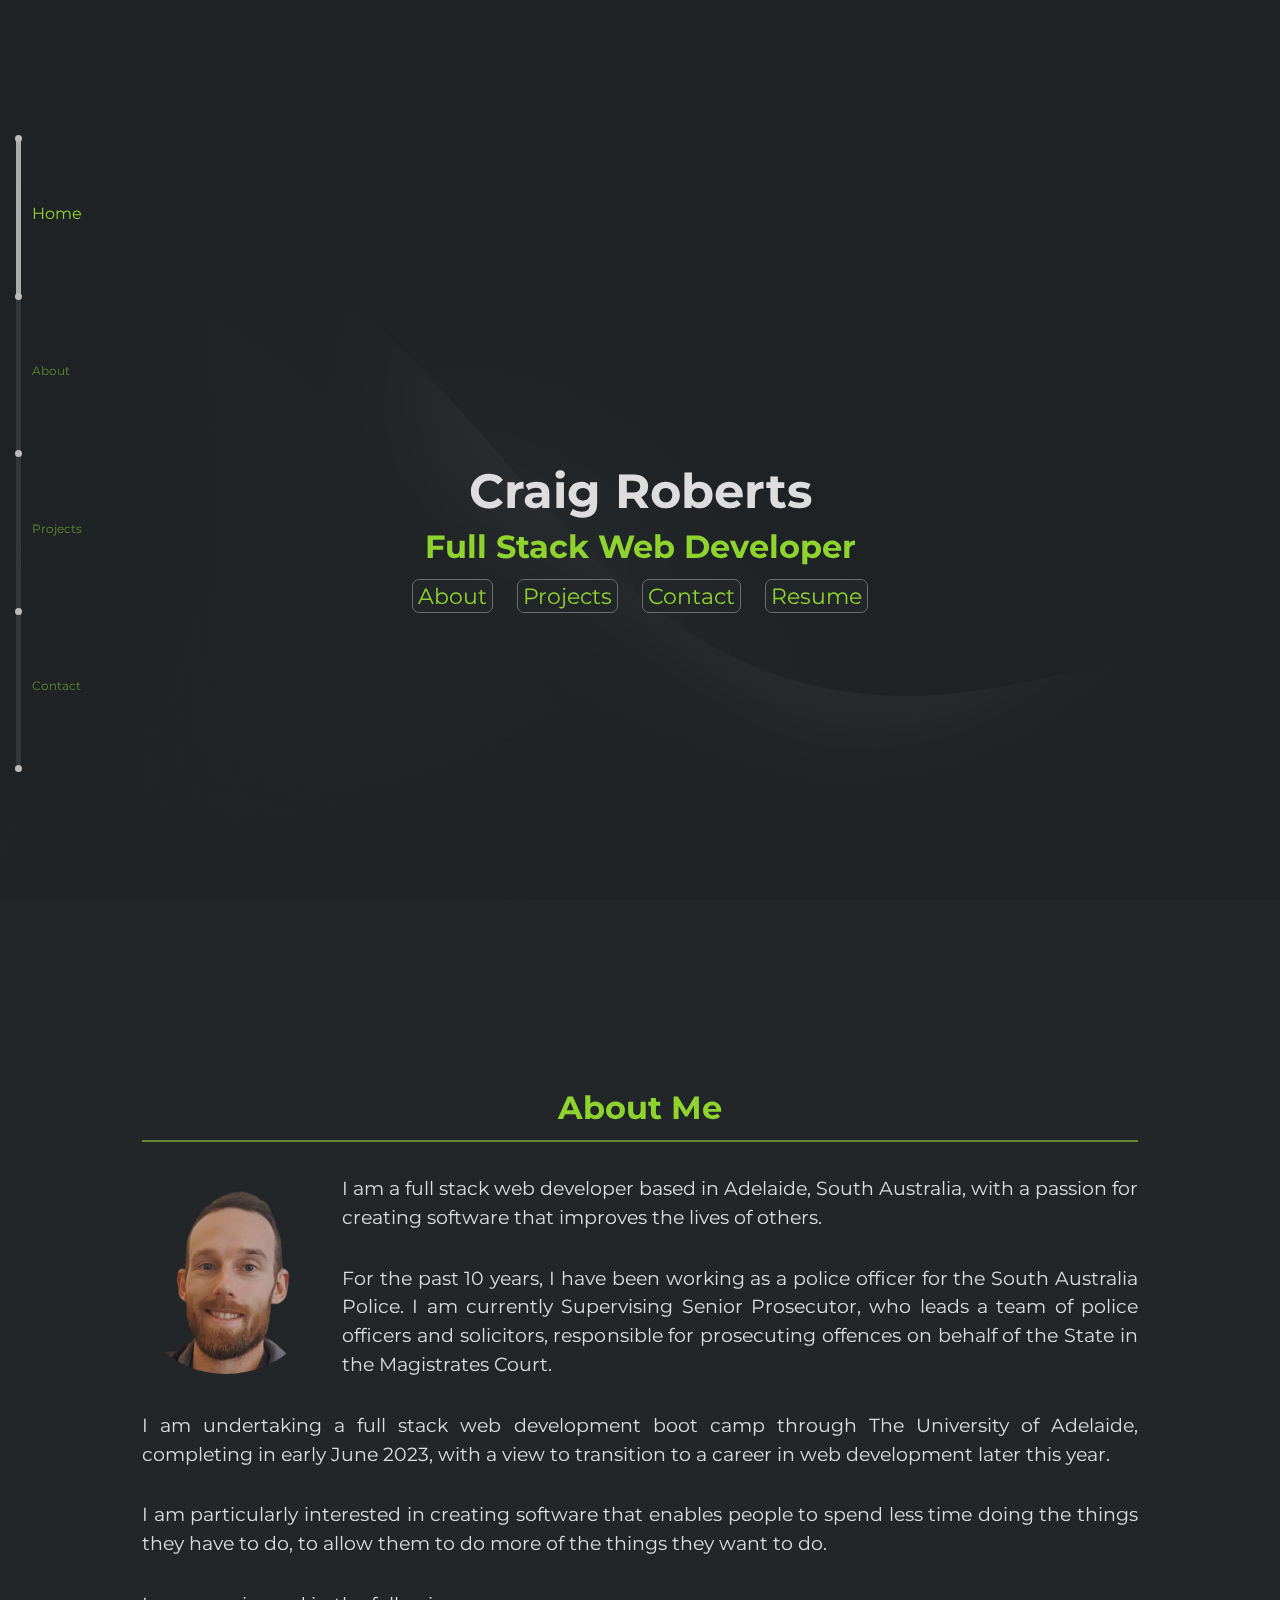
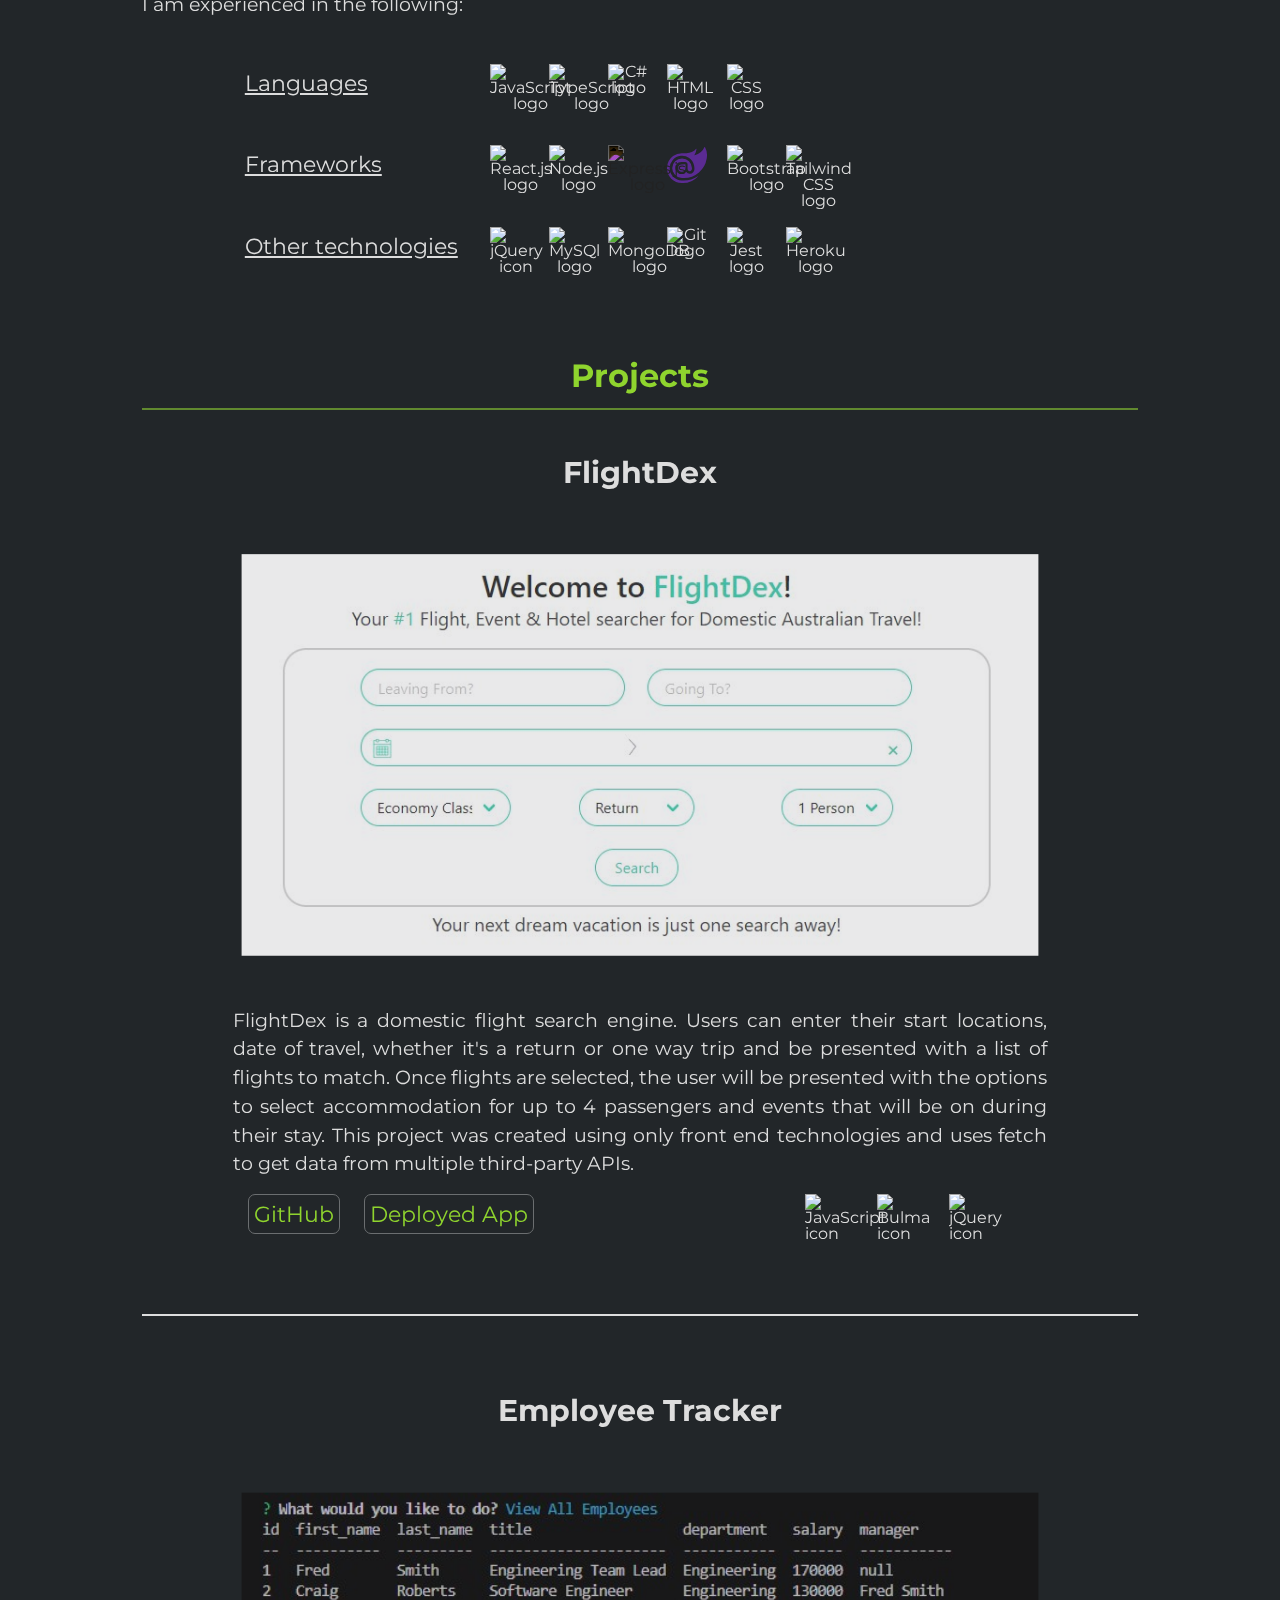
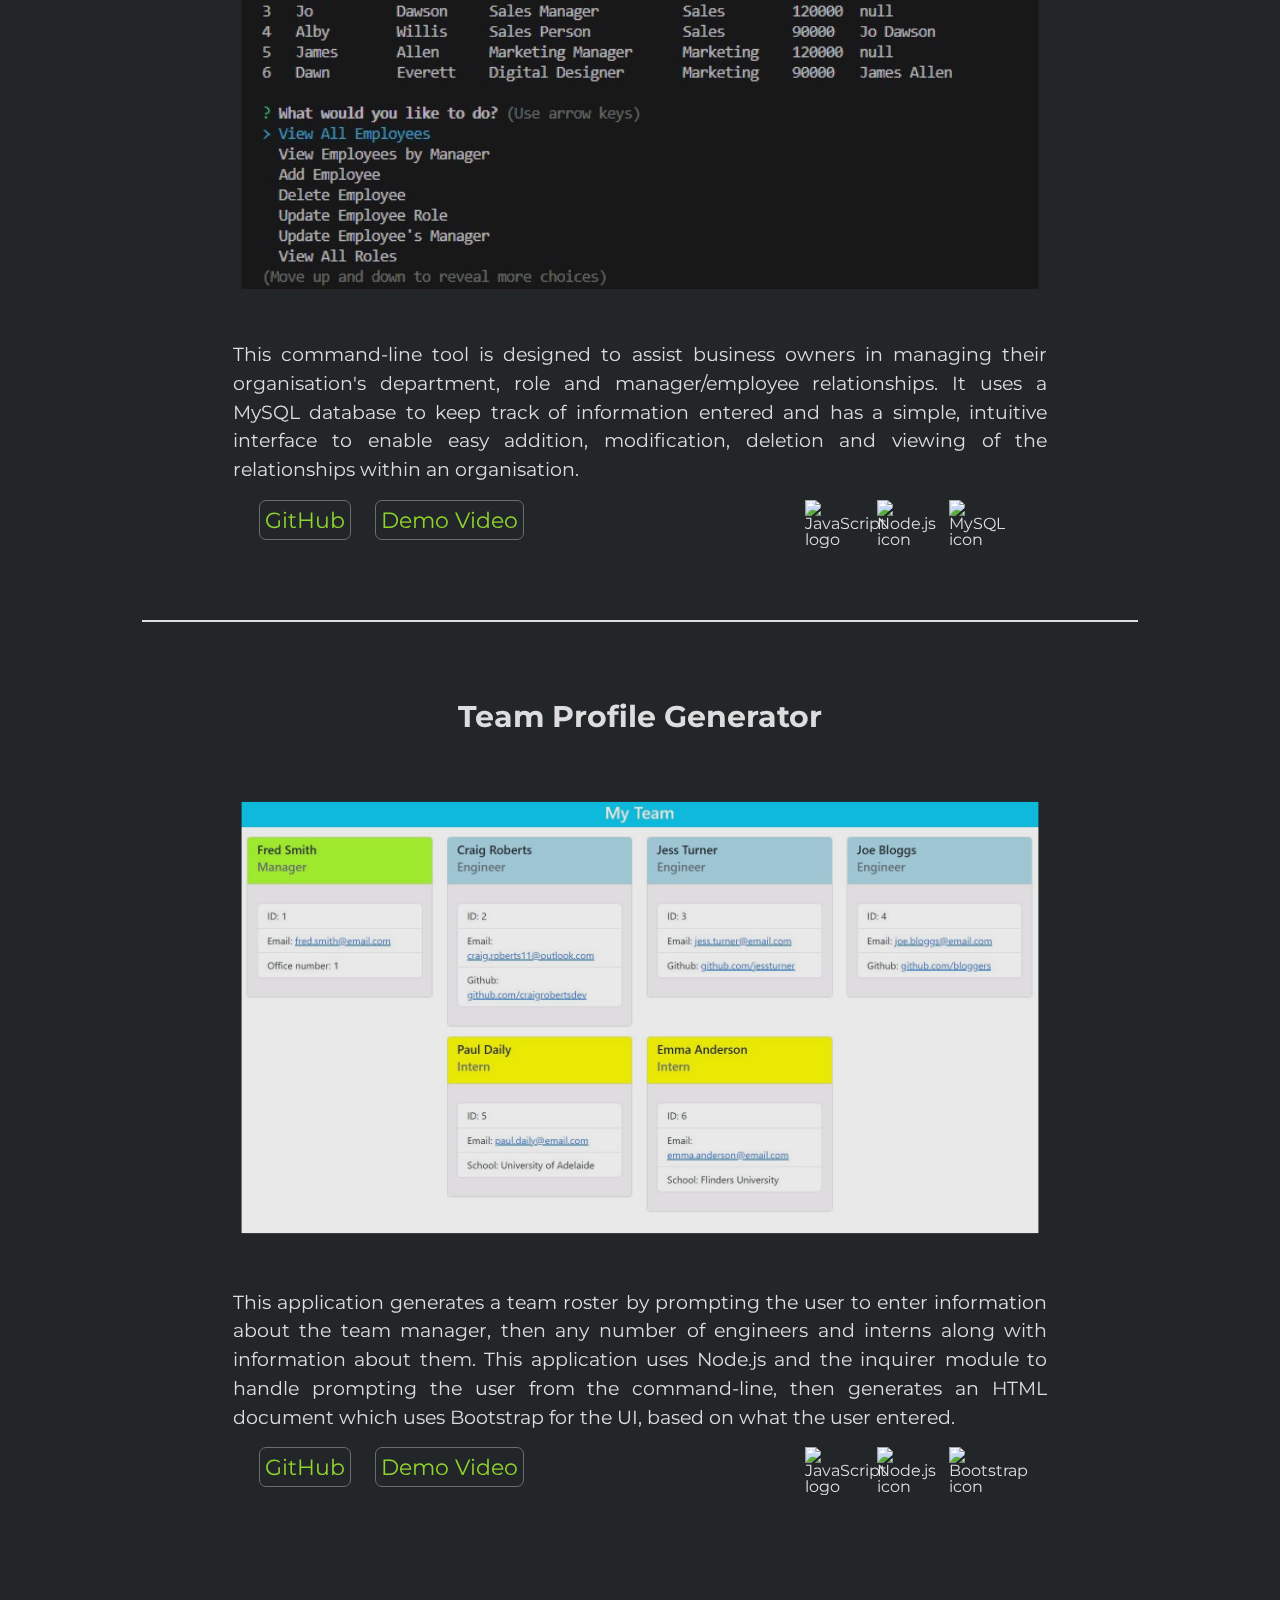
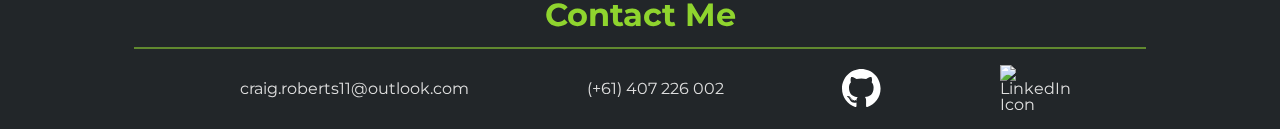
==== commit 1b009e85: "added links to demo videos where no deployed app exists" ====
--- a/index.html
+++ b/index.html
@@ -347,6 +347,13 @@
                     >GitHub</a
                   >
                 </li>
+                <li>
+                  <a
+                    href="https://drive.google.com/file/d/19JQKOfyL7D0uVQLNWgrPVClXh-d1w4yd/view"
+                    target="_blank"
+                    >Demo Video</a
+                  >
+                </li>
               </ul>
             </div>
           </div>
@@ -402,6 +409,13 @@
                     >GitHub</a
                   >
                 </li>
+                <li>
+                  <a
+                    href="https://drive.google.com/file/d/1zIT13kcmpASsXv385aZtvXL3PLqTB-1u/view"
+                    target="_blank"
+                    >Demo Video</a
+                  >
+                </li>
               </ul>
             </div>
           </div>
--- a/assets/css/style.css
+++ b/assets/css/style.css
@@ -377,15 +377,15 @@
 
 .project-card {
   display: grid;
-  grid-template-columns: 1.5fr 1fr;
-  grid-template-rows: auto auto auto;
+  grid-template-columns: 1fr 1fr;
+  grid-template-rows: 1fr auto auto;
   row-gap: 0;
   column-gap: 1rem;
 }
-
+/* 
 .project-container:nth-of-type(even) .project-card {
-  grid-template-columns: 1fr 1.5fr;
-}
+  grid-template-columns: 1fr 1fr;
+} */
 
 .project-image {
   width: 100%;
@@ -639,7 +639,7 @@
   }
 
   .hamburger-menu:has(input:checked) {
-    --foreground: white;
+    --foreground: var(--text-color);
     --background: #333;
   }
 
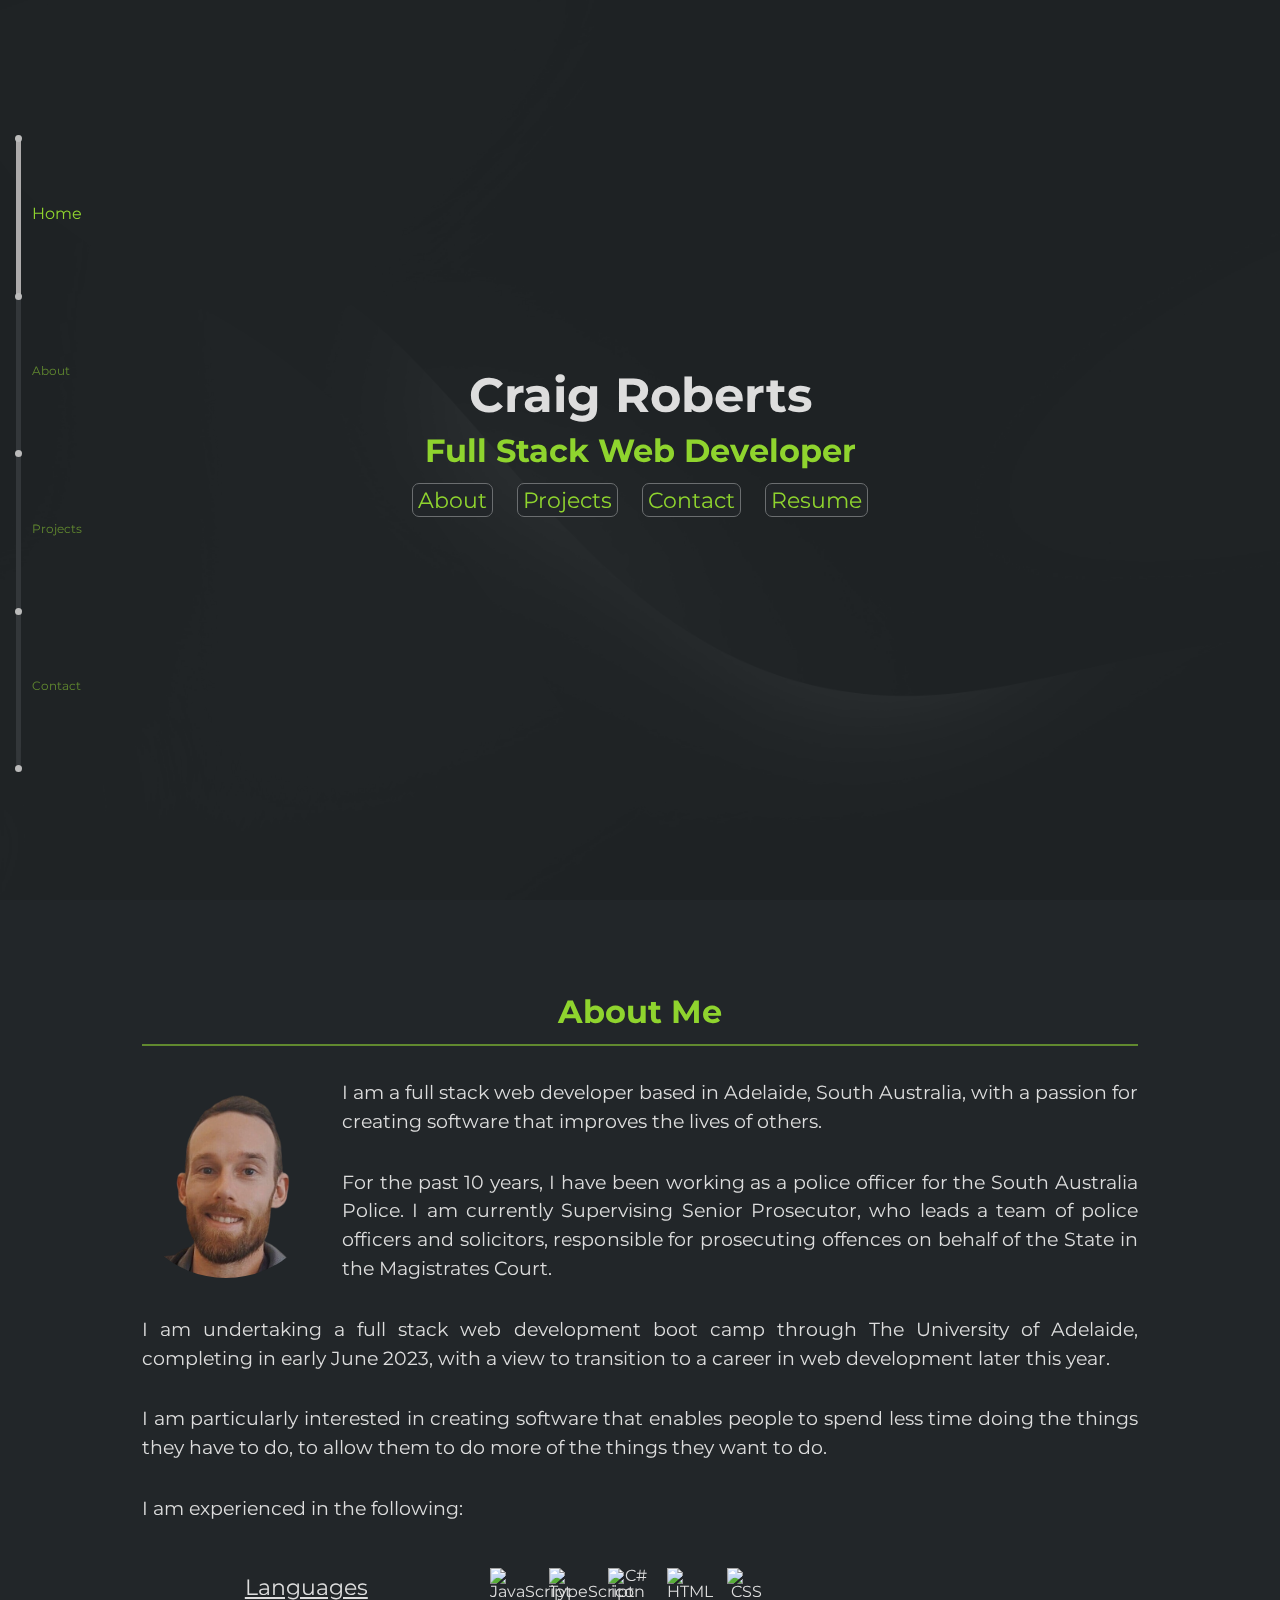
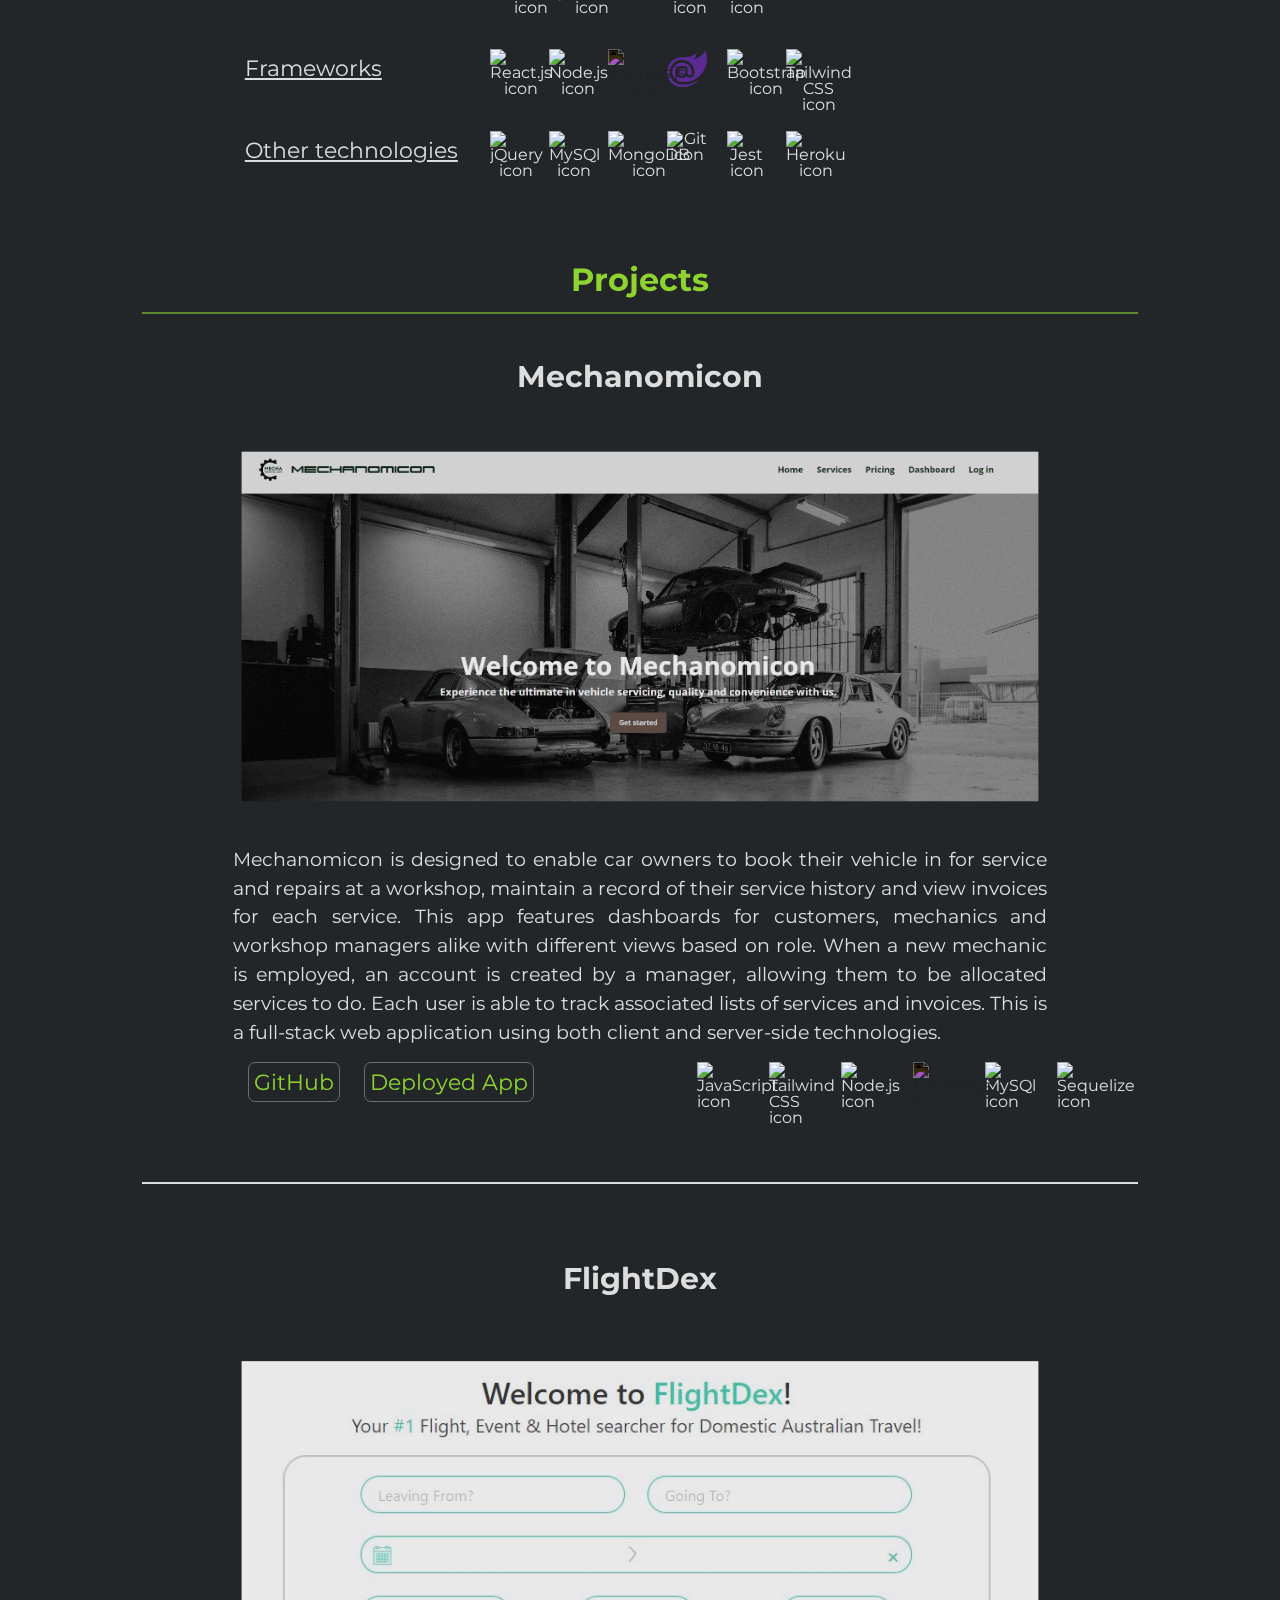
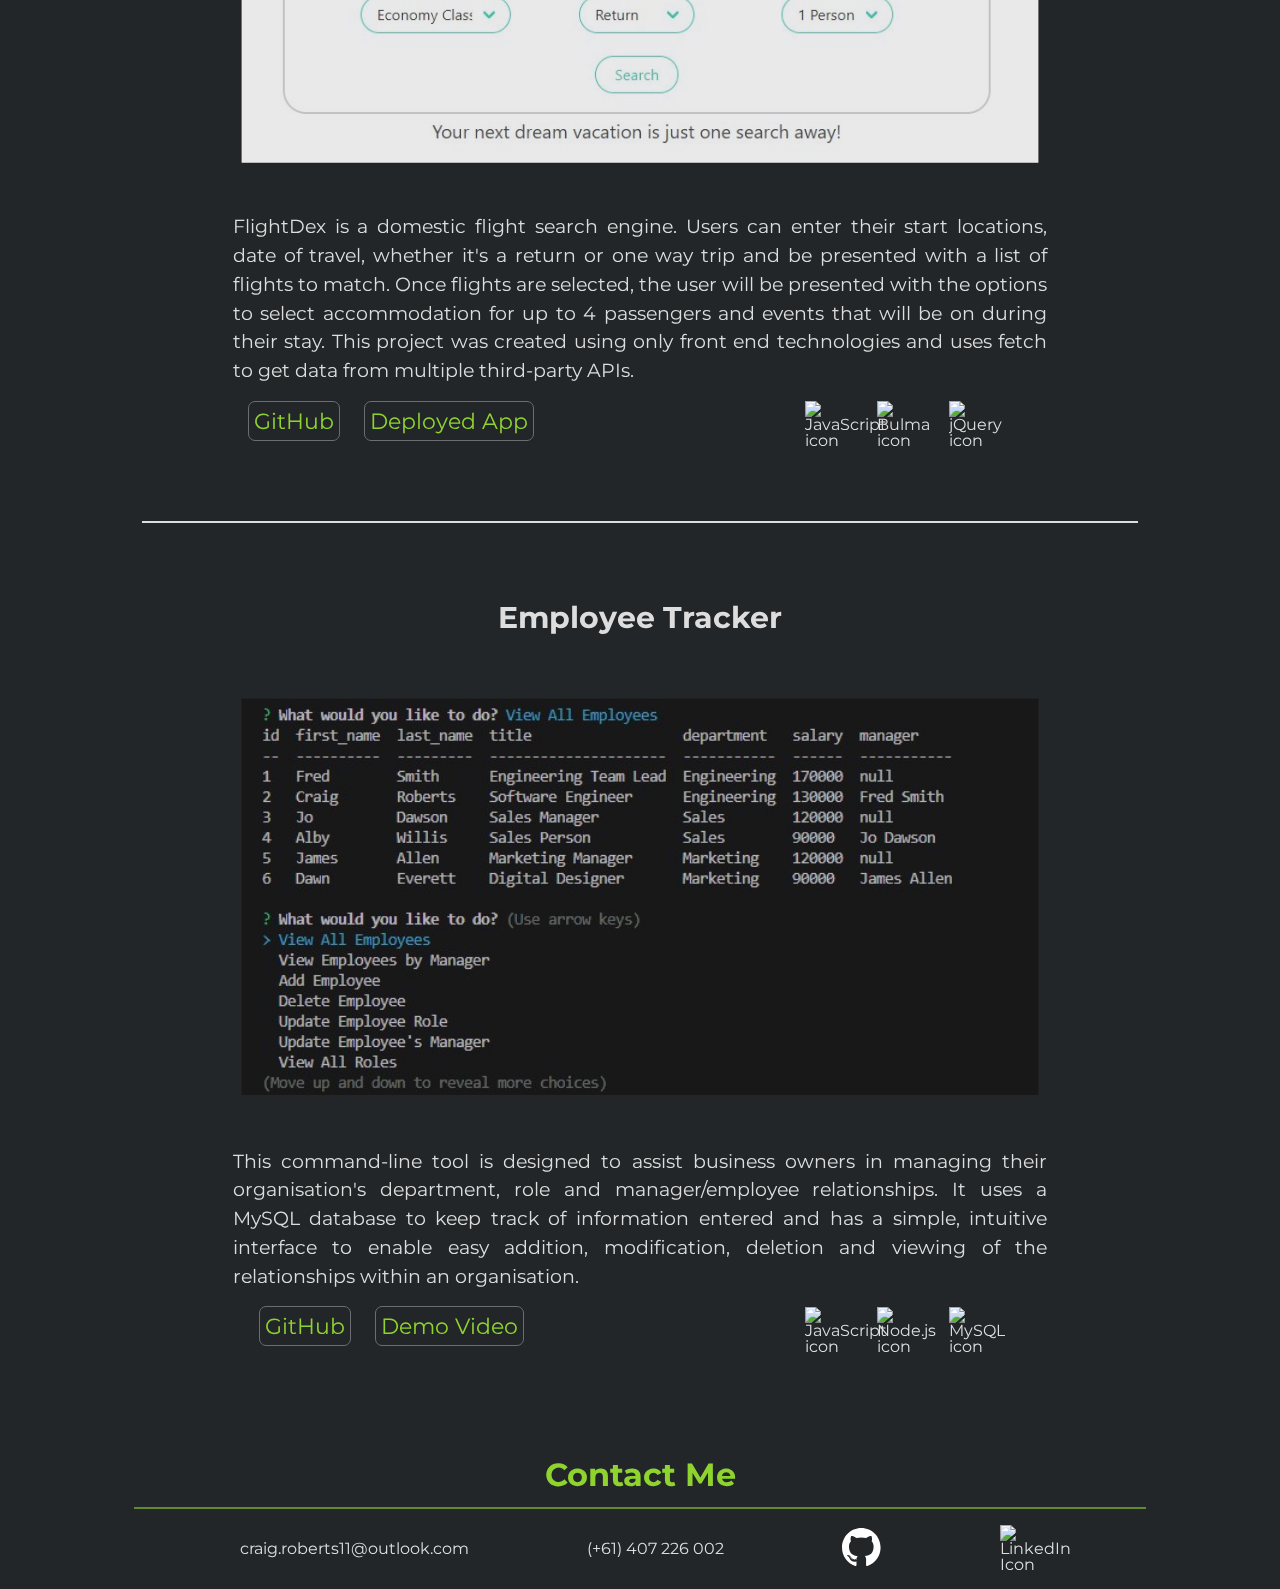
==== commit af6f611b: "added new project, increased hamburger menu flyout width" ====
--- a/index.html
+++ b/index.html
@@ -118,31 +118,31 @@
                   <img
                     src="https://cdn.jsdelivr.net/gh/devicons/devicon/icons/javascript/javascript-original.svg"
                     title="JavaScript"
-                    alt="JavaScript logo" />
+                    alt="JavaScript icon" />
                 </li>
                 <li>
                   <img
                     src="https://cdn.jsdelivr.net/gh/devicons/devicon/icons/typescript/typescript-original.svg"
                     title="TypeScript"
-                    alt="TypeScript logo" />
+                    alt="TypeScript icon" />
                 </li>
                 <li>
                   <img
                     src="https://cdn.jsdelivr.net/gh/devicons/devicon/icons/csharp/csharp-original.svg"
                     title="C#"
-                    alt="C# logo" />
+                    alt="C# icon" />
                 </li>
                 <li>
                   <img
                     src="https://cdn.jsdelivr.net/gh/devicons/devicon/icons/html5/html5-original.svg"
                     title="HTML"
-                    alt="HTML logo" />
+                    alt="HTML icon" />
                 </li>
                 <li>
                   <img
                     src="https://cdn.jsdelivr.net/gh/devicons/devicon/icons/css3/css3-original.svg"
                     title="CSS"
-                    alt="CSS logo" />
+                    alt="CSS icon" />
                 </li>
               </ul>
               <p class="flex items-center">Frameworks</p>
@@ -151,38 +151,38 @@
                   <img
                     src="https://cdn.jsdelivr.net/gh/devicons/devicon/icons/react/react-original.svg"
                     title="React.js"
-                    alt="React.js logo" />
+                    alt="React.js icon" />
                 </li>
                 <li>
                   <img
                     src="https://cdn.jsdelivr.net/gh/devicons/devicon/icons/nodejs/nodejs-original.svg"
                     title="Node.js"
-                    alt="Node.js logo" />
-                </li>
-                <li>
-                  <img
-                    id="express"
+                    alt="Node.js icon" />
+                </li>
+                <li>
+                  <img
+                    class="express"
                     src="https://cdn.jsdelivr.net/gh/devicons/devicon/icons/express/express-original.svg"
                     title="Express.js"
-                    alt="Express.js logo" />
+                    alt="Express.js icon" />
                 </li>
                 <li>
                   <img
                     src="./assets/images/blazor.svg"
                     title="ASP.NET Blazor"
-                    alt="ASP.NET Blazor logo" />
+                    alt="ASP.NET Blazor icon" />
                 </li>
                 <li>
                   <img
                     src="https://cdn.jsdelivr.net/gh/devicons/devicon/icons/bootstrap/bootstrap-original.svg"
                     title="Bootstrap"
-                    alt="Bootstrap logo" />
+                    alt="Bootstrap icon" />
                 </li>
                 <li>
                   <img
                     src="https://cdn.jsdelivr.net/gh/devicons/devicon/icons/tailwindcss/tailwindcss-plain.svg"
                     title="Tailwind CSS"
-                    alt="Tailwind CSS logo" />
+                    alt="Tailwind CSS icon" />
                 </li>
               </ul>
               <p class="flex items-center">Other technologies</p>
@@ -197,31 +197,31 @@
                   <img
                     src="https://cdn.jsdelivr.net/gh/devicons/devicon/icons/mysql/mysql-original.svg"
                     title="MySQL"
-                    alt="MySQl logo" />
+                    alt="MySQl icon" />
                 </li>
                 <li>
                   <img
                     src="https://cdn.jsdelivr.net/gh/devicons/devicon/icons/mongodb/mongodb-original.svg"
                     title="MongoDB"
-                    alt="MongoDB logo" />
+                    alt="MongoDB icon" />
                 </li>
                 <li>
                   <img
                     src="https://cdn.jsdelivr.net/gh/devicons/devicon/icons/git/git-original.svg"
                     title="Git"
-                    alt="Git logo" />
+                    alt="Git icon" />
                 </li>
                 <li>
                   <img
                     src="https://cdn.jsdelivr.net/gh/devicons/devicon/icons/jest/jest-plain.svg"
                     title="Jest"
-                    alt="Jest logo" />
+                    alt="Jest icon" />
                 </li>
                 <li>
                   <img
                     src="https://cdn.jsdelivr.net/gh/devicons/devicon/icons/heroku/heroku-original.svg"
                     title="Heroku"
-                    alt="Heroku logo" />
+                    alt="Heroku icon" />
                 </li>
               </ul>
             </div>
@@ -234,6 +234,90 @@
         </div>
         <section id="projects" class="section flex column">
           <!-- Project 1 -->
+          <div class="project-container">
+            <h3 class="project-header">Mechanomicon</h3>
+            <div class="project-card">
+              <img
+                src="./assets/images/mechanomicon.jpg"
+                alt="Mechanomicon - manage your service bookings and vehicle logbooks in one place"
+                class="project-image project-image-lg" />
+              <img
+                src="./assets/images/mechanomicon-sm.jpg"
+                class="project-image project-image-sm"
+                alt="Mechanomicon - manage your service bookings and vehicle logbooks in one place" />
+              <div class="project-description">
+                <p>
+                  Mechanomicon is designed to enable car owners to book their
+                  vehicle in for service and repairs at a workshop, maintain a
+                  record of their service history and view invoices for each
+                  service. This app features dashboards for customers, mechanics
+                  and workshop managers alike with different views based on
+                  role. When a new mechanic is employed, an account is created
+                  by a manager, allowing them to be allocated services to do.
+                  Each user is able to track associated lists of services and
+                  invoices. This is a full-stack web application using both
+                  client and server-side technologies.
+                </p>
+              </div>
+              <ul class="technologies flex content-center gap-2">
+                <li>
+                  <img
+                    src="https://cdn.jsdelivr.net/gh/devicons/devicon/icons/javascript/javascript-original.svg"
+                    title="JavaScript"
+                    alt="JavaScript icon" />
+                </li>
+                <li>
+                  <img
+                    src="https://cdn.jsdelivr.net/gh/devicons/devicon/icons/tailwindcss/tailwindcss-plain.svg"
+                    title="Tailwind CSS"
+                    alt="Tailwind CSS icon" />
+                </li>
+                <li>
+                  <img
+                    src="https://cdn.jsdelivr.net/gh/devicons/devicon/icons/nodejs/nodejs-original.svg"
+                    title="Node.js"
+                    alt="Node.js icon" />
+                </li>
+                <li>
+                  <img
+                    class="express"
+                    src="https://cdn.jsdelivr.net/gh/devicons/devicon/icons/express/express-original.svg"
+                    title="Express.js"
+                    alt="Express.js icon" />
+                </li>
+                <li>
+                  <img
+                    src="https://cdn.jsdelivr.net/gh/devicons/devicon/icons/mysql/mysql-original.svg"
+                    title="MySQL"
+                    alt="MySQl icon" />
+                </li>
+                <li>
+                  <img
+                    src="https://cdn.jsdelivr.net/gh/devicons/devicon/icons/sequelize/sequelize-original.svg"
+                    title="Sequelize"
+                    alt="Sequelize icon" />
+                </li>
+              </ul>
+              <ul class="project-access flex content-center gap-2 button-row">
+                <li>
+                  <a
+                    href="https://github.com/craigrobertsdev/flightdex"
+                    target="_blank"
+                    >GitHub</a
+                  >
+                </li>
+                <li>
+                  <a
+                    href="https://craigrobertsdev.github.io/flightdex/"
+                    target="_blank"
+                    >Deployed App</a
+                  >
+                </li>
+              </ul>
+            </div>
+          </div>
+
+          <!-- Project 2 -->
           <div class="project-container">
             <h3 class="project-header">FlightDex</h3>
             <div class="project-card">
@@ -296,7 +380,7 @@
             </div>
           </div>
 
-          <!-- Project 2 -->
+          <!-- Project 3 -->
           <div class="project-container">
             <h3 class="project-header">Employee Tracker</h3>
             <div class="project-card">
@@ -308,7 +392,6 @@
                 src="./assets/images/employee-tracker-sm.jpg"
                 alt="Employee tracker command-line image"
                 class="project-image project-image-sm" />
-
               <div class="project-description">
                 <p>
                   This command-line tool is designed to assist business owners
@@ -324,7 +407,7 @@
                   <img
                     src="https://cdn.jsdelivr.net/gh/devicons/devicon/icons/javascript/javascript-original.svg"
                     title="JavaScript"
-                    alt="JavaScript logo" />
+                    alt="JavaScript icon" />
                 </li>
                 <li>
                   <img
@@ -350,68 +433,6 @@
                 <li>
                   <a
                     href="https://drive.google.com/file/d/19JQKOfyL7D0uVQLNWgrPVClXh-d1w4yd/view"
-                    target="_blank"
-                    >Demo Video</a
-                  >
-                </li>
-              </ul>
-            </div>
-          </div>
-
-          <!-- Project 3 -->
-          <div class="project-container">
-            <h3 class="project-header">Team Profile Generator</h3>
-            <div class="project-card">
-              <img
-                src="./assets/images/profile-generator.jpg"
-                alt="Team-Profile-Generator image"
-                class="project-image project-image-lg" />
-              <img
-                src="./assets/images/profile-generator-sm.jpg"
-                alt="Team-Profile-Generator image"
-                class="project-image project-image-sm" />
-              <div class="project-description">
-                <p>
-                  This application generates a team roster by prompting the user
-                  to enter information about the team manager, then any number
-                  of engineers and interns along with information about them.
-                  This application uses Node.js and the inquirer module to
-                  handle prompting the user from the command-line, then
-                  generates an HTML document which uses Bootstrap for the UI,
-                  based on what the user entered.
-                </p>
-              </div>
-              <ul class="technologies flex content-center gap-2">
-                <li>
-                  <img
-                    src="https://cdn.jsdelivr.net/gh/devicons/devicon/icons/javascript/javascript-original.svg"
-                    title="JavaScript"
-                    alt="JavaScript logo" />
-                </li>
-                <li>
-                  <img
-                    src="https://cdn.jsdelivr.net/gh/devicons/devicon/icons/nodejs/nodejs-original.svg"
-                    title="Node.js"
-                    alt="Node.js icon" />
-                </li>
-                <li>
-                  <img
-                    src="https://cdn.jsdelivr.net/gh/devicons/devicon/icons/bootstrap/bootstrap-original.svg"
-                    title="Bootstrap"
-                    alt="Bootstrap icon" />
-                </li>
-              </ul>
-              <ul class="project-access flex content-center gap-2 button-row">
-                <li>
-                  <a
-                    href="https://github.com/craigrobertsdev/Team-Profile-Generator"
-                    target="_blank"
-                    >GitHub</a
-                  >
-                </li>
-                <li>
-                  <a
-                    href="https://drive.google.com/file/d/1zIT13kcmpASsXv385aZtvXL3PLqTB-1u/view"
                     target="_blank"
                     >Demo Video</a
                   >
--- a/assets/css/style.css
+++ b/assets/css/style.css
@@ -55,7 +55,7 @@
 /* Only displayed on screens smaller than 992px */
 .hamburger-menu,
 .menu {
-  visibility: hidden;
+  display: none;
 }
 
 /* Position indicator on left side of screen for larger screen sizes */
@@ -355,7 +355,7 @@
 }
 
 /* Change Express.js icon from black to white   */
-#express {
+.express {
   filter: invert(100%);
 }
 
@@ -428,6 +428,7 @@
 .technologies {
   margin-left: 1rem;
   margin-bottom: 1rem;
+  flex-wrap: wrap;
 }
 
 .skills-grid li,
@@ -621,7 +622,6 @@
 
   .hamburger-menu {
     display: initial;
-    visibility: visible;
   }
 
   /* hamburger menu */
@@ -694,7 +694,9 @@
 
   .menu {
     visibility: initial;
+    display: initial;
     position: fixed;
+    width: 75%;
     transform: translateX(-100%);
     transition: transform 0.2s;
     top: 0;
@@ -709,10 +711,12 @@
 
   .menu li {
     margin-top: 1rem;
+    text-align: center;
   }
 
   .menu li a {
     font-size: 2rem;
+    font-weight: 600;
     margin-left: 1rem;
     color: var(--dark-green);
   }
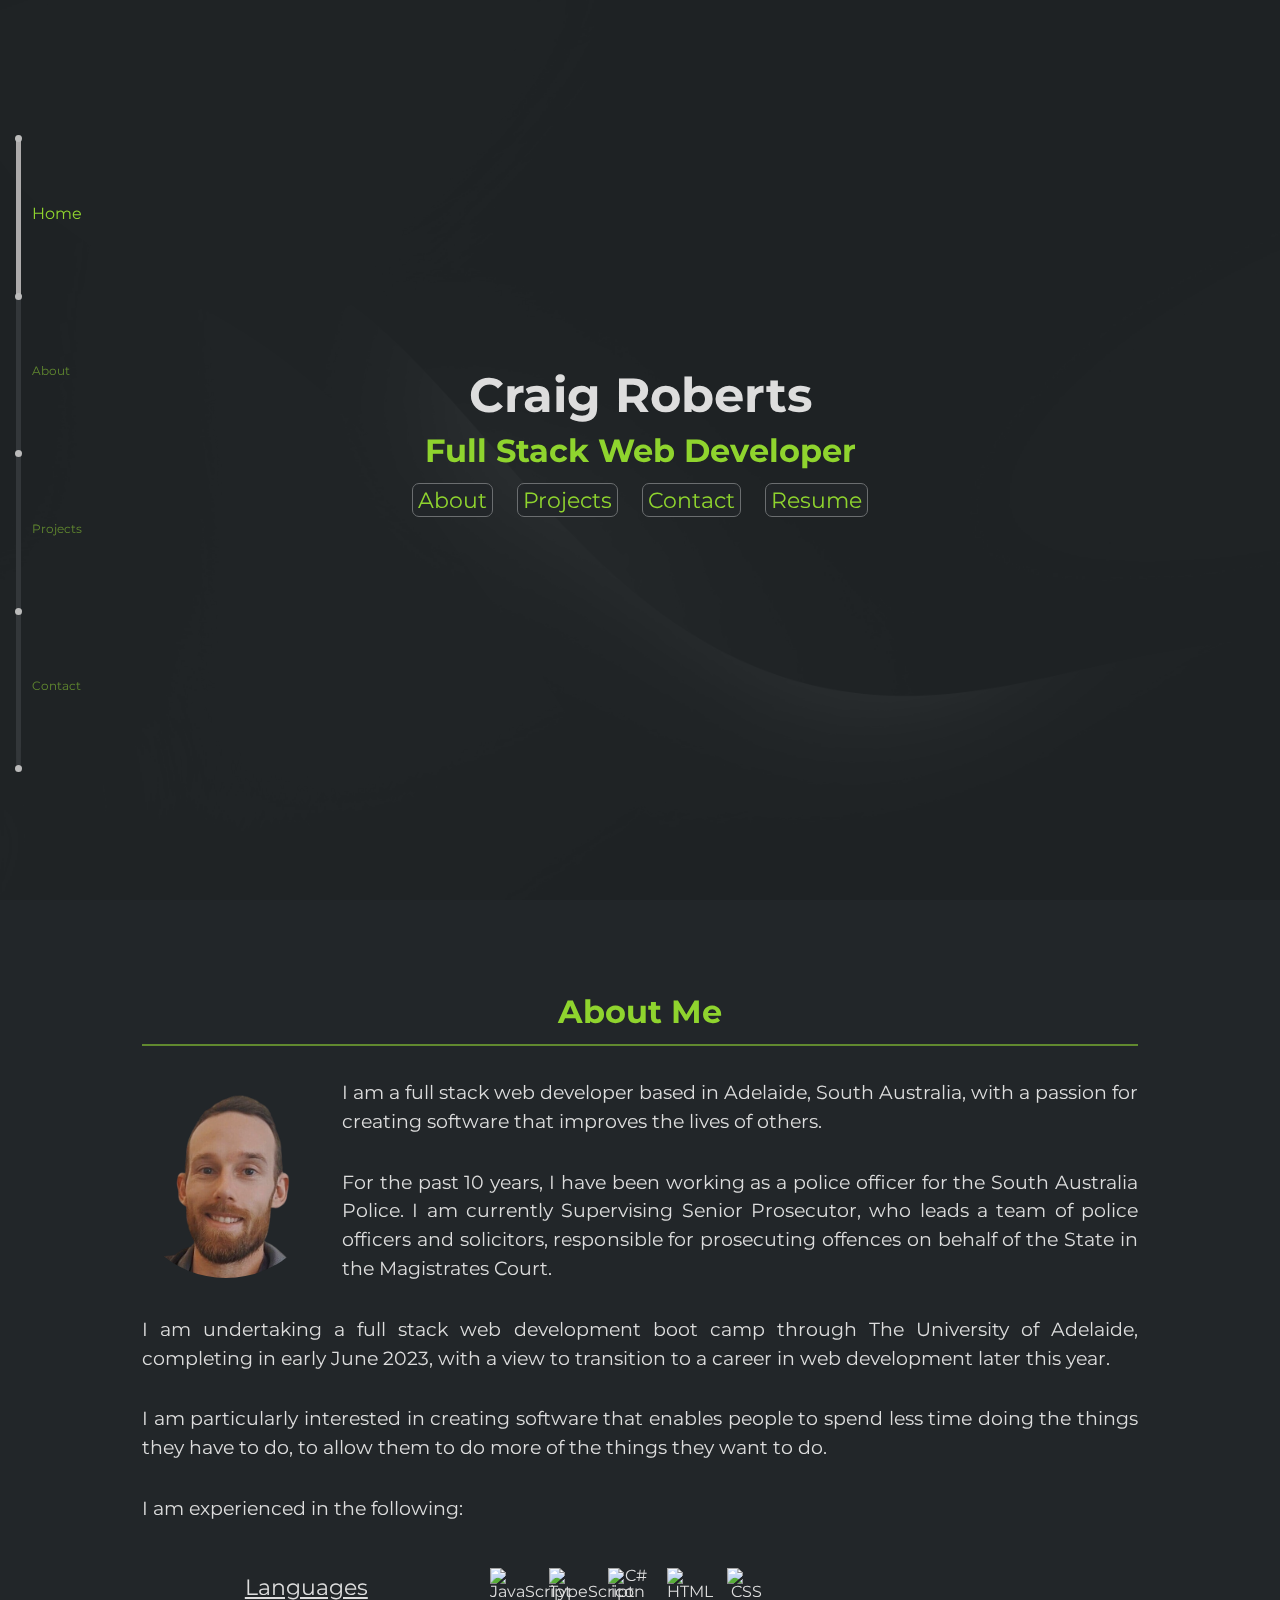
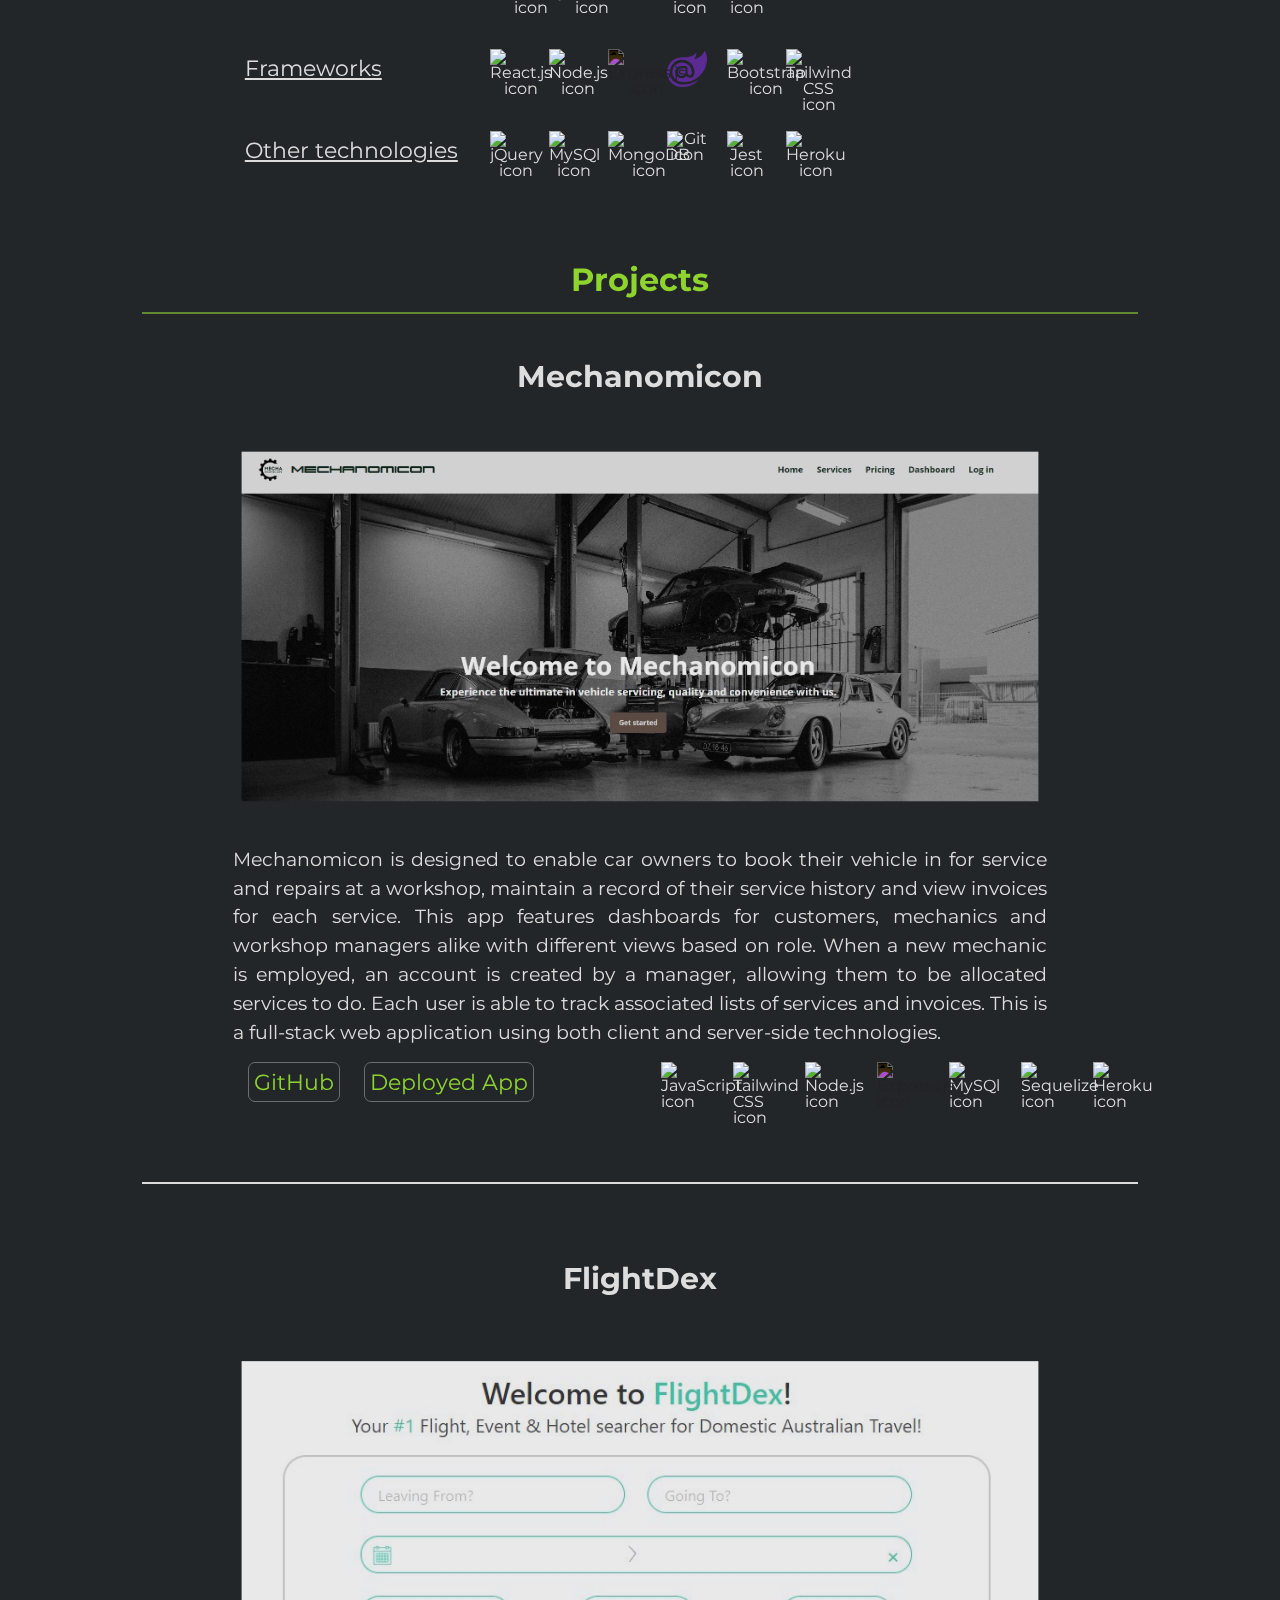
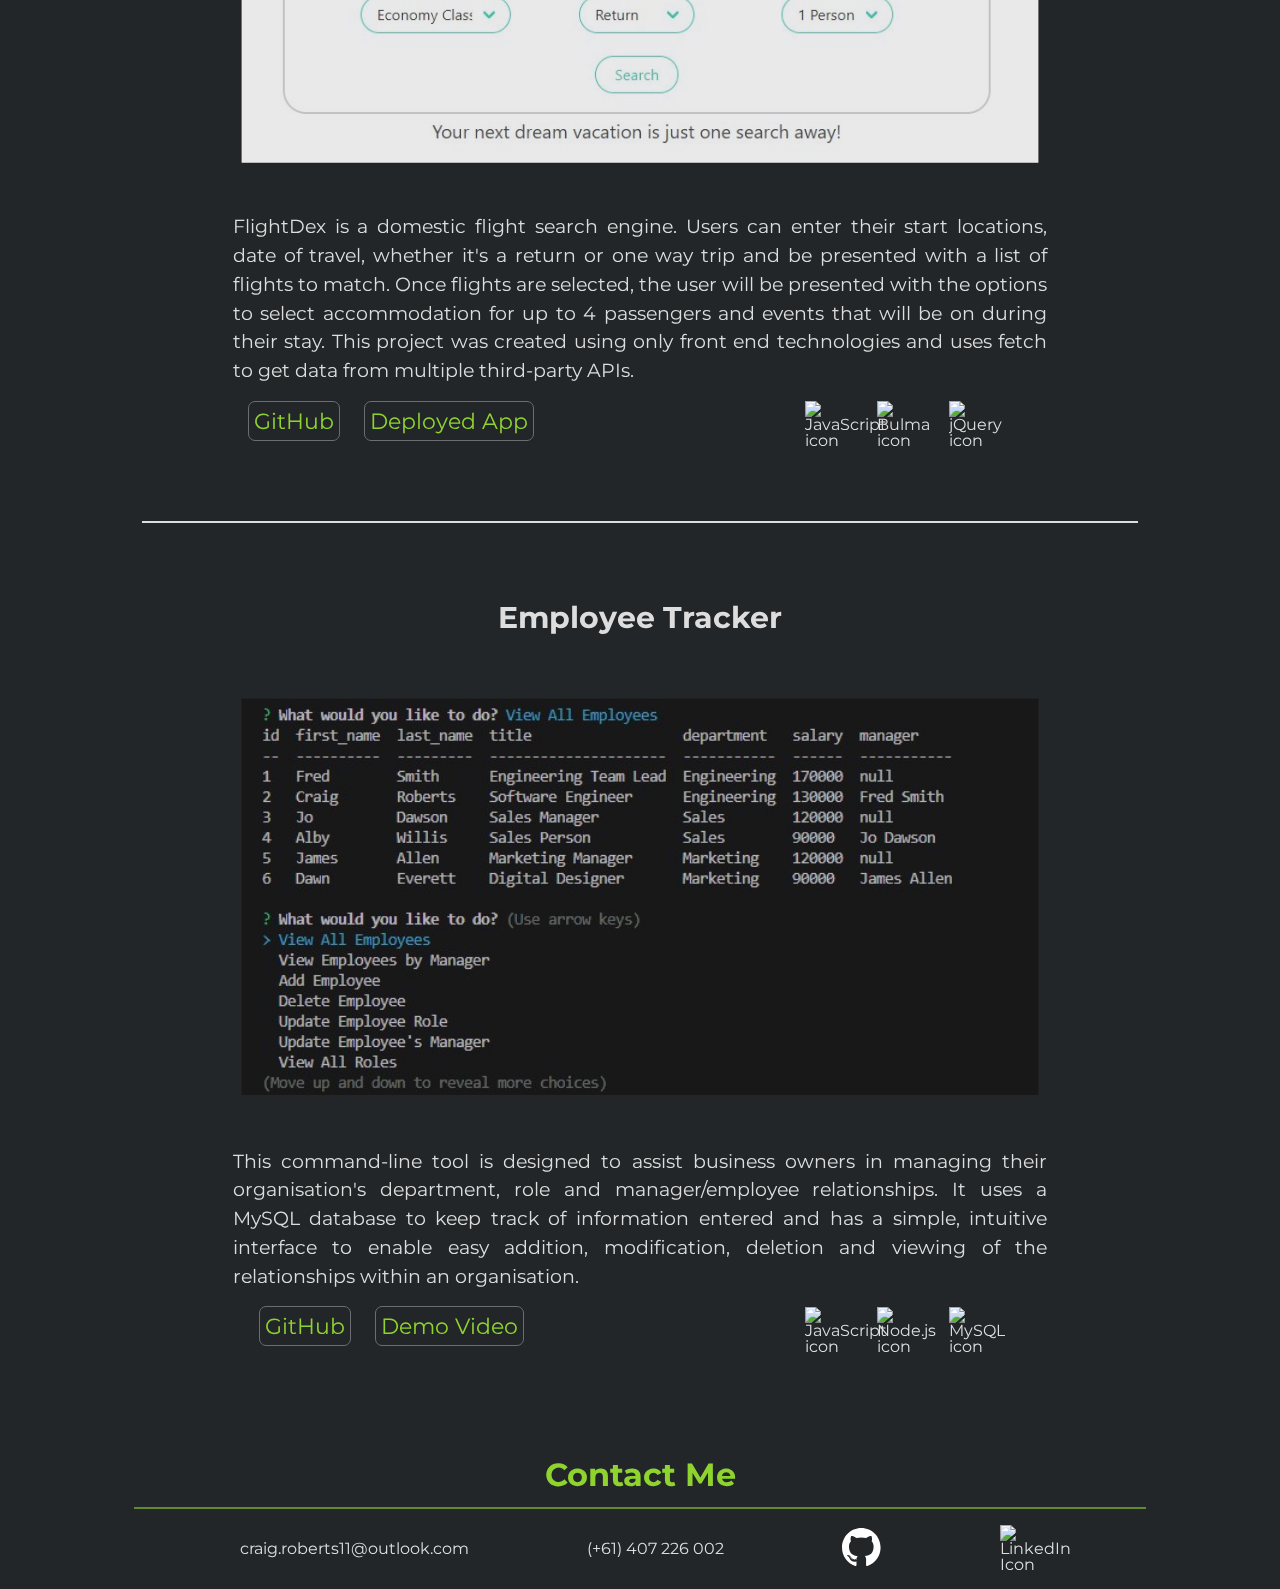
==== commit 5b7707fa: "changed links to mechanomicon project" ====
--- a/index.html
+++ b/index.html
@@ -297,19 +297,23 @@
                     title="Sequelize"
                     alt="Sequelize icon" />
                 </li>
+                <li>
+                  <img
+                    src="https://cdn.jsdelivr.net/gh/devicons/devicon/icons/heroku/heroku-original.svg"
+                    title="Heroku"
+                    alt="Heroku icon" />
+                </li>
               </ul>
               <ul class="project-access flex content-center gap-2 button-row">
                 <li>
                   <a
-                    href="https://github.com/craigrobertsdev/flightdex"
+                    href="https://github.com/craigrobertsdev/Mechanomicon"
                     target="_blank"
                     >GitHub</a
                   >
                 </li>
                 <li>
-                  <a
-                    href="https://craigrobertsdev.github.io/flightdex/"
-                    target="_blank"
+                  <a href="https://mechanomicon.herokuapp.com/" target="_blank"
                     >Deployed App</a
                   >
                 </li>
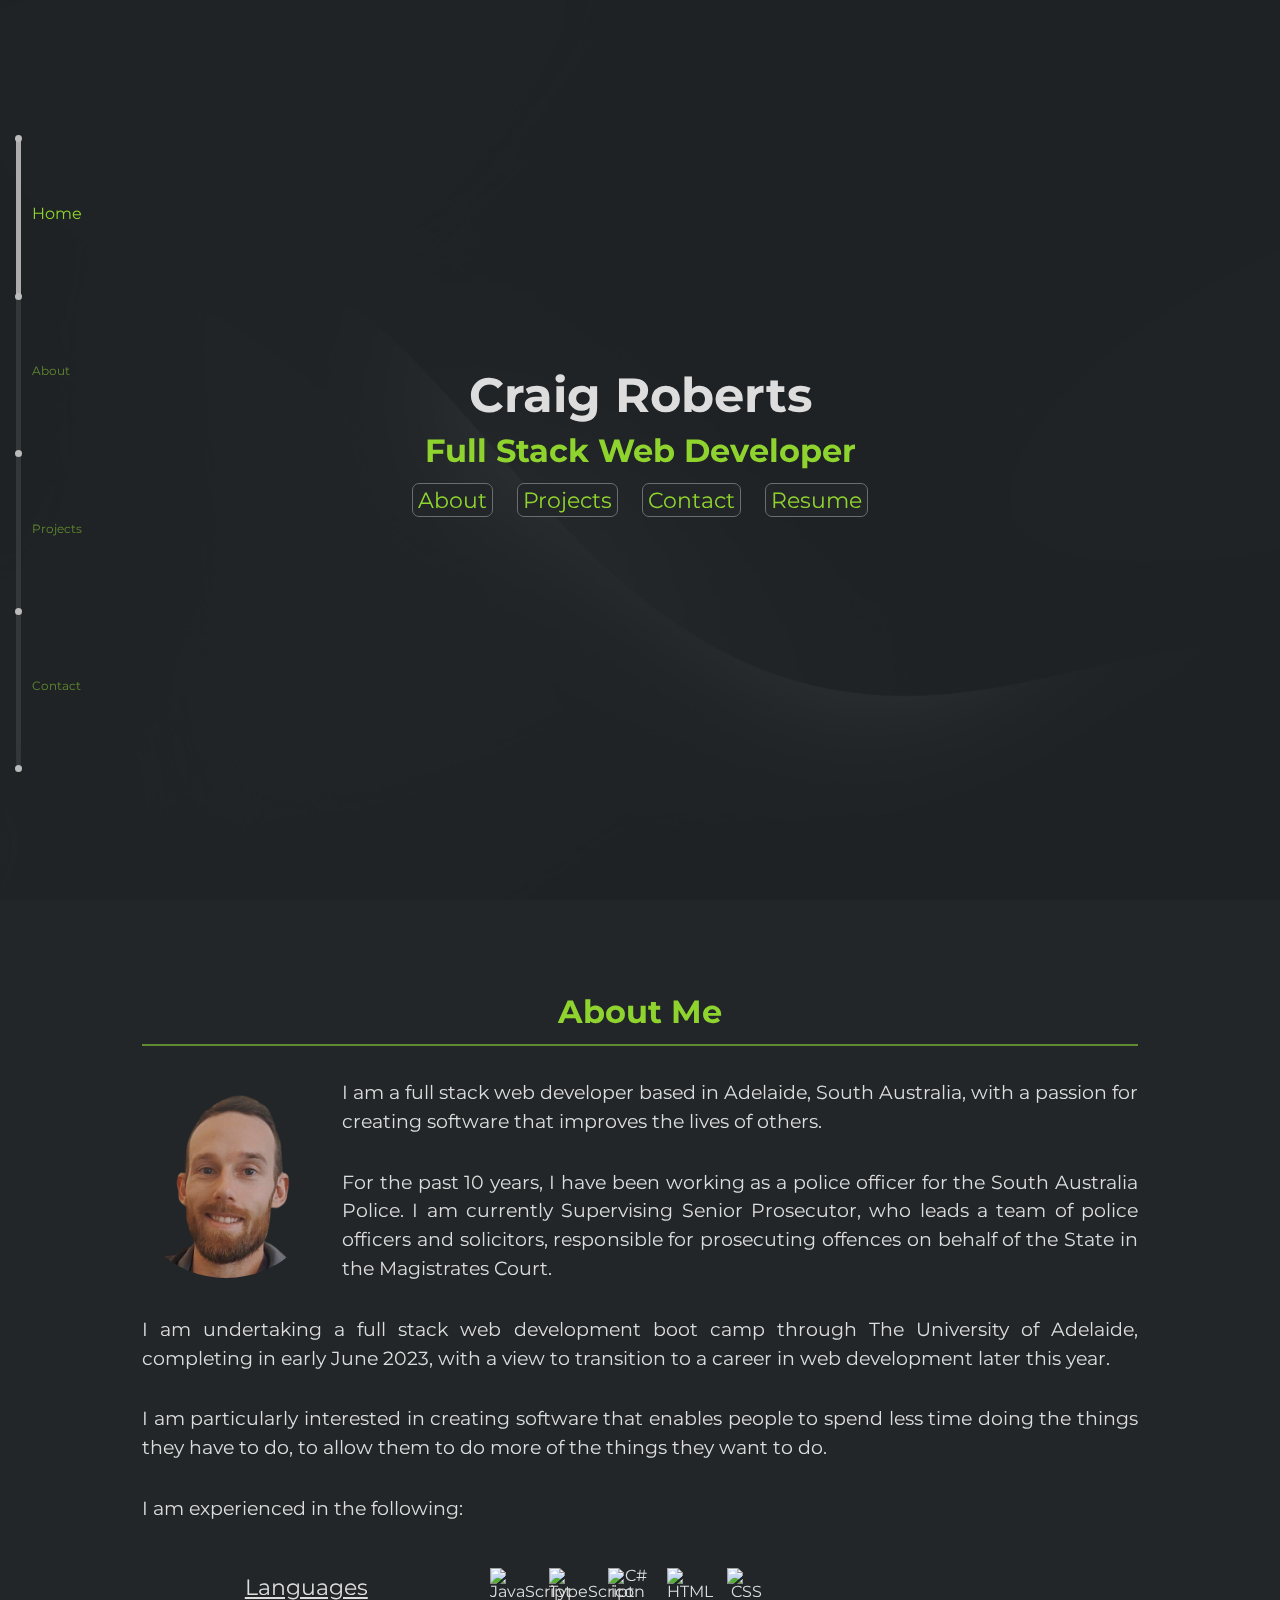
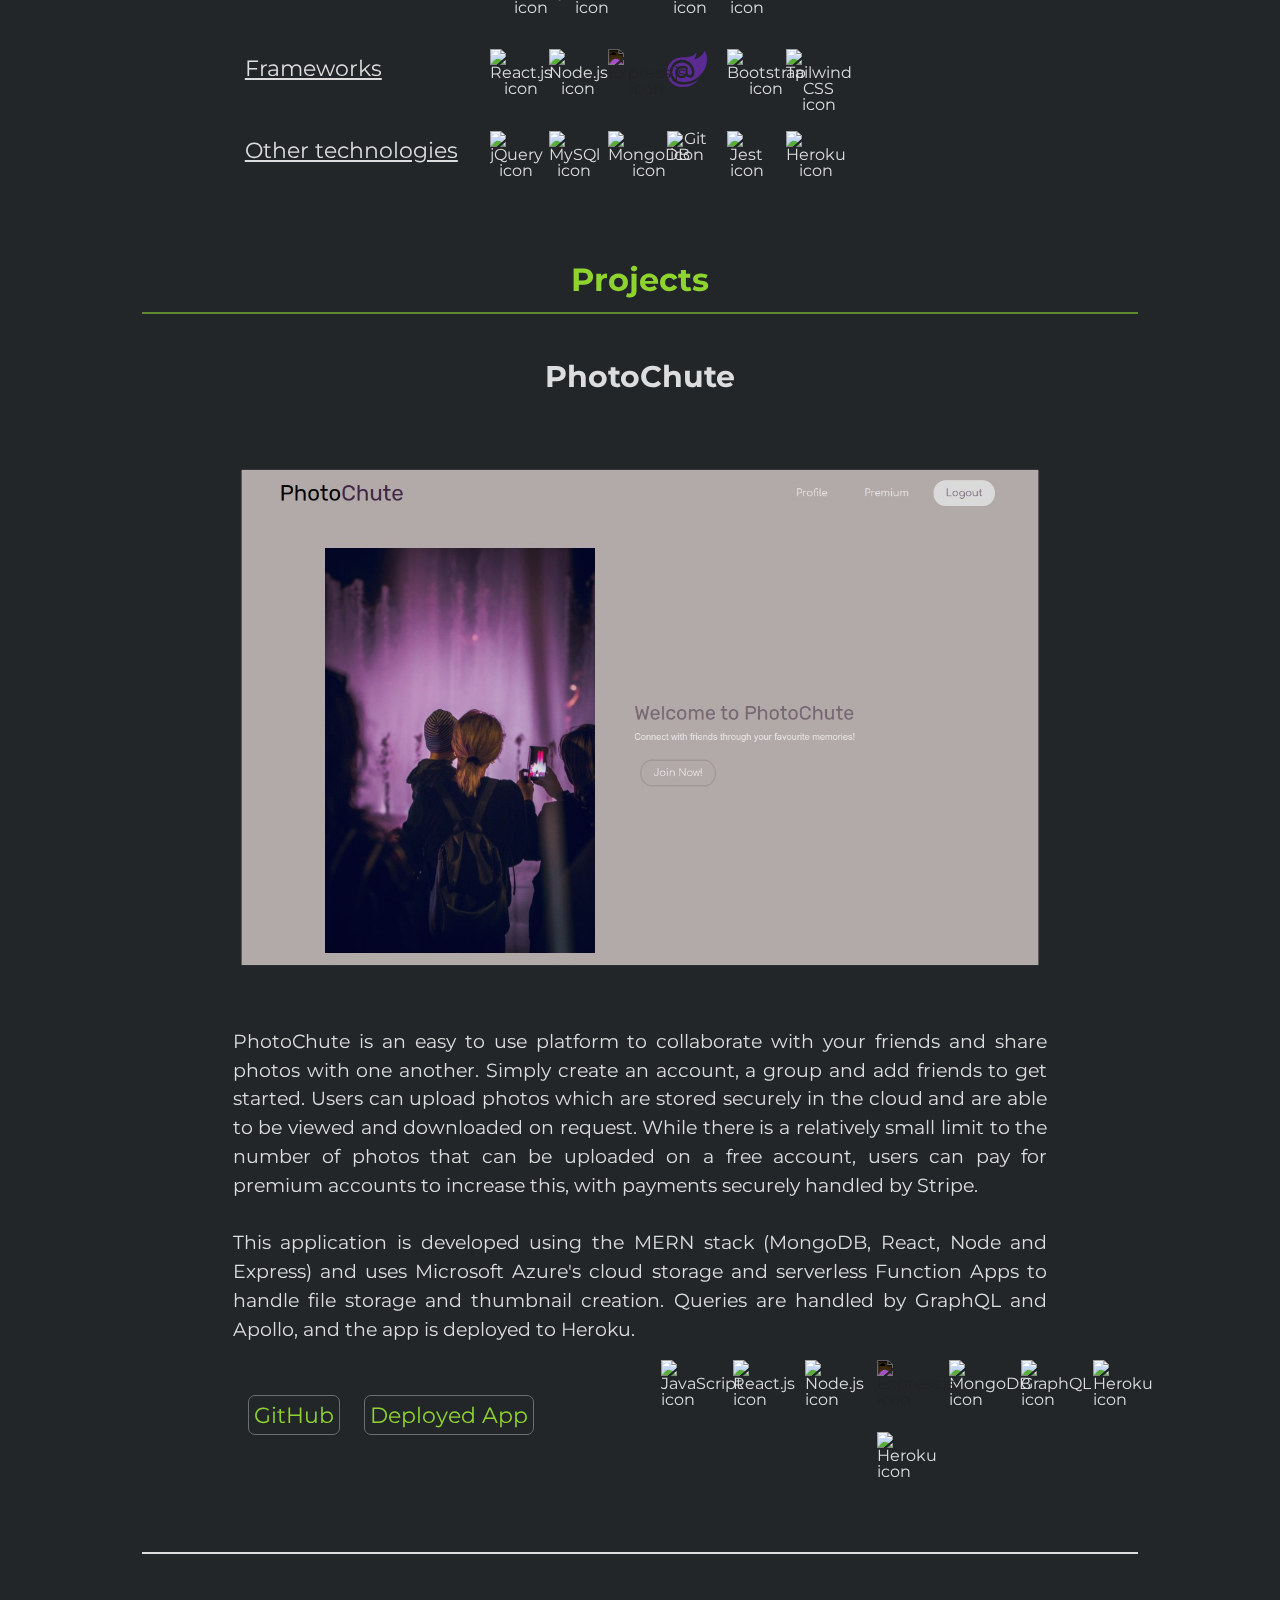
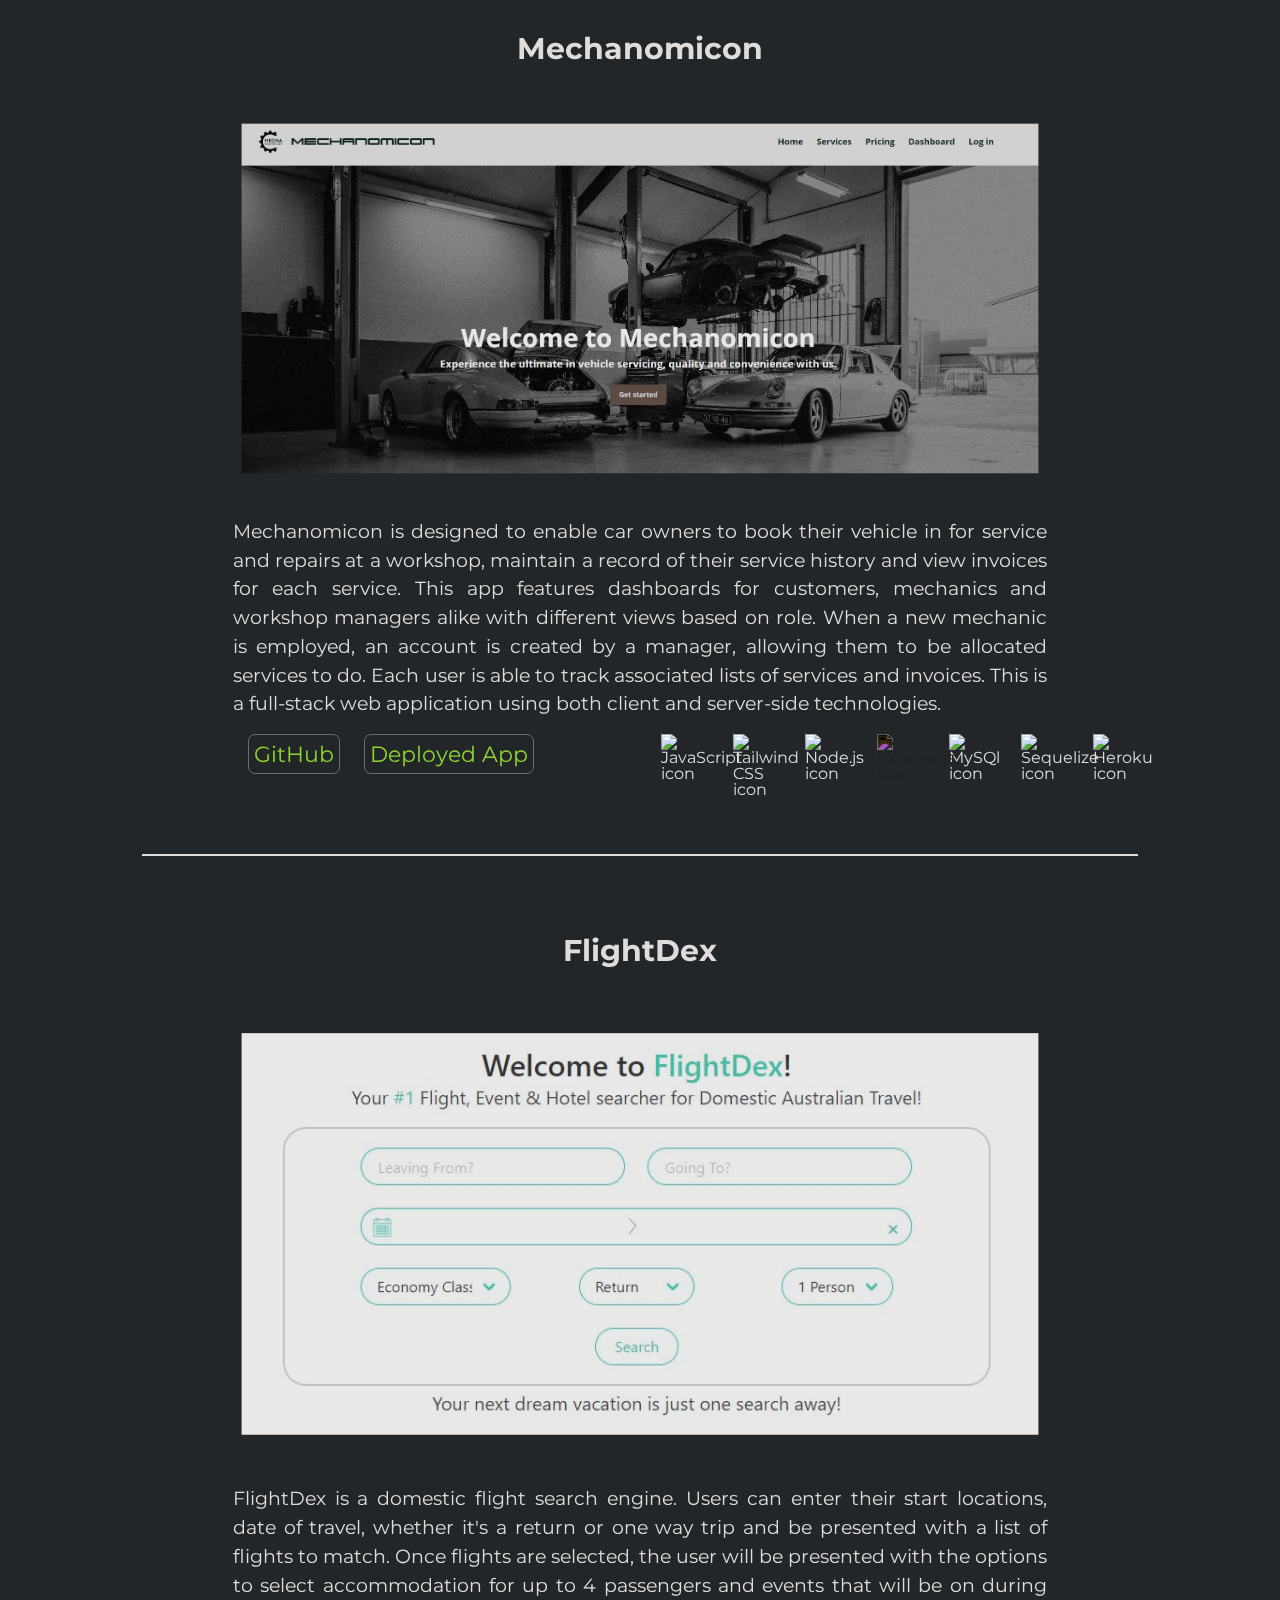
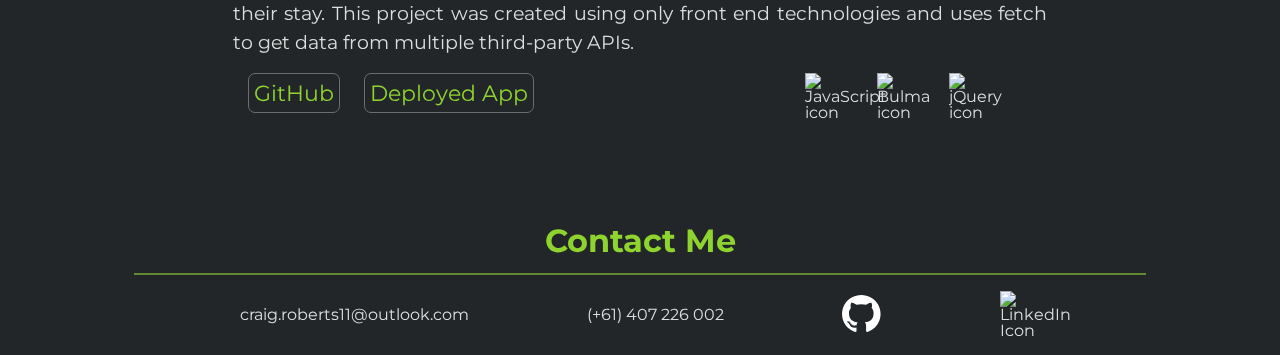
==== commit a55c06ae: "updated projects to include photochute" ====
--- a/index.html
+++ b/index.html
@@ -87,26 +87,24 @@
           <!-- Bio -->
           <div id="about-me-text-container">
             <p>
-              I am a full stack web developer based in Adelaide, South
-              Australia, with a passion for creating software that improves the
-              lives of others.
+              I am a full stack web developer based in Adelaide, South Australia, with a passion for
+              creating software that improves the lives of others.
             </p>
             <p>
-              For the past 10 years, I have been working as a police officer for
-              the South Australia Police. I am currently Supervising Senior
-              Prosecutor, who leads a team of police officers and solicitors,
-              responsible for prosecuting offences on behalf of the State in the
-              Magistrates Court.
+              For the past 10 years, I have been working as a police officer for the South Australia
+              Police. I am currently Supervising Senior Prosecutor, who leads a team of police
+              officers and solicitors, responsible for prosecuting offences on behalf of the State
+              in the Magistrates Court.
             </p>
             <p>
-              I am undertaking a full stack web development boot camp through
-              The University of Adelaide, completing in early June 2023, with a
-              view to transition to a career in web development later this year.
+              I am undertaking a full stack web development boot camp through The University of
+              Adelaide, completing in early June 2023, with a view to transition to a career in web
+              development later this year.
             </p>
             <p>
-              I am particularly interested in creating software that enables
-              people to spend less time doing the things they have to do, to
-              allow them to do more of the things they want to do.
+              I am particularly interested in creating software that enables people to spend less
+              time doing the things they have to do, to allow them to do more of the things they
+              want to do.
             </p>
 
             <!-- Skill set -->
@@ -235,6 +233,94 @@
         <section id="projects" class="section flex column">
           <!-- Project 1 -->
           <div class="project-container">
+            <h3 class="project-header">PhotoChute</h3>
+            <div class="project-card">
+              <img
+                src="./assets/images/photochute.jpg"
+                alt="PhotoChute - share photographs with your friends and family"
+                class="project-image project-image-lg" />
+              <img
+                src="./assets/images/photochute-sm.jpg"
+                class="project-image project-image-sm"
+                alt="PhotoChute - share photographs with your friends and family" />
+              <div class="project-description">
+                <p>
+                  PhotoChute is an easy to use platform to collaborate with your friends and share
+                  photos with one another. Simply create an account, a group and add friends to get
+                  started. Users can upload photos which are stored securely in the cloud and are
+                  able to be viewed and downloaded on request. While there is a relatively small
+                  limit to the number of photos that can be uploaded on a free account, users can
+                  pay for premium accounts to increase this, with payments securely handled by
+                  Stripe. <br /><br />This application is developed using the MERN stack (MongoDB,
+                  React, Node and Express) and uses Microsoft Azure's cloud storage and serverless
+                  Function Apps to handle file storage and thumbnail creation. Queries are handled
+                  by GraphQL and Apollo, and the app is deployed to Heroku.
+                </p>
+              </div>
+              <ul class="technologies flex content-center gap-2">
+                <li>
+                  <img
+                    src="https://cdn.jsdelivr.net/gh/devicons/devicon/icons/javascript/javascript-original.svg"
+                    title="JavaScript"
+                    alt="JavaScript icon" />
+                </li>
+                <li>
+                  <img
+                    src="https://cdn.jsdelivr.net/gh/devicons/devicon/icons/react/react-original.svg"
+                    title="React.js"
+                    alt="React.js icon" />
+                </li>
+                <li>
+                  <img
+                    src="https://cdn.jsdelivr.net/gh/devicons/devicon/icons/nodejs/nodejs-original.svg"
+                    title="Node.js"
+                    alt="Node.js icon" />
+                </li>
+                <li>
+                  <img
+                    class="express"
+                    src="https://cdn.jsdelivr.net/gh/devicons/devicon/icons/express/express-original.svg"
+                    title="Express.js"
+                    alt="Express.js icon" />
+                </li>
+                <li>
+                  <img
+                    src="https://cdn.jsdelivr.net/gh/devicons/devicon/icons/mongodb/mongodb-original.svg"
+                    title="MongoDB"
+                    alt="MongoDB icon" />
+                </li>
+                <li>
+                  <img
+                    src="https://cdn.jsdelivr.net/gh/devicons/devicon/icons/graphql/graphql-plain.svg"
+                    title="GraphQL"
+                    alt="GraphQL icon" />
+                </li>
+                <li>
+                  <img
+                    src="https://cdn.jsdelivr.net/gh/devicons/devicon/icons/heroku/heroku-original.svg"
+                    title="Heroku"
+                    alt="Heroku icon" />
+                </li>
+                <li>
+                  <img
+                    src="https://cdn.jsdelivr.net/gh/devicons/devicon/icons/azure/azure-original.svg"
+                    title="Heroku"
+                    alt="Heroku icon" />
+                </li>
+              </ul>
+              <ul class="project-access flex content-center gap-2 button-row">
+                <li>
+                  <a href="https://github.com/craigrobertsdev/Photochute" target="_blank">GitHub</a>
+                </li>
+                <li>
+                  <a href="https://photochute.herokuapp.com/" target="_blank">Deployed App</a>
+                </li>
+              </ul>
+            </div>
+          </div>
+
+          <!-- Project 2 -->
+          <div class="project-container">
             <h3 class="project-header">Mechanomicon</h3>
             <div class="project-card">
               <img
@@ -247,16 +333,14 @@
                 alt="Mechanomicon - manage your service bookings and vehicle logbooks in one place" />
               <div class="project-description">
                 <p>
-                  Mechanomicon is designed to enable car owners to book their
-                  vehicle in for service and repairs at a workshop, maintain a
-                  record of their service history and view invoices for each
-                  service. This app features dashboards for customers, mechanics
-                  and workshop managers alike with different views based on
-                  role. When a new mechanic is employed, an account is created
-                  by a manager, allowing them to be allocated services to do.
-                  Each user is able to track associated lists of services and
-                  invoices. This is a full-stack web application using both
-                  client and server-side technologies.
+                  Mechanomicon is designed to enable car owners to book their vehicle in for service
+                  and repairs at a workshop, maintain a record of their service history and view
+                  invoices for each service. This app features dashboards for customers, mechanics
+                  and workshop managers alike with different views based on role. When a new
+                  mechanic is employed, an account is created by a manager, allowing them to be
+                  allocated services to do. Each user is able to track associated lists of services
+                  and invoices. This is a full-stack web application using both client and
+                  server-side technologies.
                 </p>
               </div>
               <ul class="technologies flex content-center gap-2">
@@ -306,22 +390,18 @@
               </ul>
               <ul class="project-access flex content-center gap-2 button-row">
                 <li>
-                  <a
-                    href="https://github.com/craigrobertsdev/Mechanomicon"
-                    target="_blank"
+                  <a href="https://github.com/craigrobertsdev/Mechanomicon" target="_blank"
                     >GitHub</a
                   >
                 </li>
                 <li>
-                  <a href="https://mechanomicon.herokuapp.com/" target="_blank"
-                    >Deployed App</a
-                  >
+                  <a href="https://mechanomicon.herokuapp.com/" target="_blank">Deployed App</a>
                 </li>
               </ul>
             </div>
           </div>
 
-          <!-- Project 2 -->
+          <!-- Project 3 -->
           <div class="project-container">
             <h3 class="project-header">FlightDex</h3>
             <div class="project-card">
@@ -335,14 +415,12 @@
                 alt="FlightDex - a domestic flight, accommodation and event search engine" />
               <div class="project-description">
                 <p>
-                  FlightDex is a domestic flight search engine. Users can enter
-                  their start locations, date of travel, whether it's a return
-                  or one way trip and be presented with a list of flights to
-                  match. Once flights are selected, the user will be presented
-                  with the options to select accommodation for up to 4
-                  passengers and events that will be on during their stay. This
-                  project was created using only front end technologies and uses
-                  fetch to get data from multiple third-party APIs.
+                  FlightDex is a domestic flight search engine. Users can enter their start
+                  locations, date of travel, whether it's a return or one way trip and be presented
+                  with a list of flights to match. Once flights are selected, the user will be
+                  presented with the options to select accommodation for up to 4 passengers and
+                  events that will be on during their stay. This project was created using only
+                  front end technologies and uses fetch to get data from multiple third-party APIs.
                 </p>
               </div>
               <ul class="technologies flex content-center gap-2">
@@ -367,78 +445,11 @@
               </ul>
               <ul class="project-access flex content-center gap-2 button-row">
                 <li>
-                  <a
-                    href="https://github.com/craigrobertsdev/flightdex"
-                    target="_blank"
-                    >GitHub</a
-                  >
-                </li>
-                <li>
-                  <a
-                    href="https://craigrobertsdev.github.io/flightdex/"
-                    target="_blank"
+                  <a href="https://github.com/craigrobertsdev/flightdex" target="_blank">GitHub</a>
+                </li>
+                <li>
+                  <a href="https://craigrobertsdev.github.io/flightdex/" target="_blank"
                     >Deployed App</a
-                  >
-                </li>
-              </ul>
-            </div>
-          </div>
-
-          <!-- Project 3 -->
-          <div class="project-container">
-            <h3 class="project-header">Employee Tracker</h3>
-            <div class="project-card">
-              <img
-                src="./assets/images/employee-tracker.jpg"
-                alt="Employee tracker command-line image"
-                class="project-image project-image-lg" />
-              <img
-                src="./assets/images/employee-tracker-sm.jpg"
-                alt="Employee tracker command-line image"
-                class="project-image project-image-sm" />
-              <div class="project-description">
-                <p>
-                  This command-line tool is designed to assist business owners
-                  in managing their organisation's department, role and
-                  manager/employee relationships. It uses a MySQL database to
-                  keep track of information entered and has a simple, intuitive
-                  interface to enable easy addition, modification, deletion and
-                  viewing of the relationships within an organisation.
-                </p>
-              </div>
-              <ul class="technologies flex content-center gap-2">
-                <li>
-                  <img
-                    src="https://cdn.jsdelivr.net/gh/devicons/devicon/icons/javascript/javascript-original.svg"
-                    title="JavaScript"
-                    alt="JavaScript icon" />
-                </li>
-                <li>
-                  <img
-                    src="https://cdn.jsdelivr.net/gh/devicons/devicon/icons/nodejs/nodejs-original.svg"
-                    title="Node.js"
-                    alt="Node.js icon" />
-                </li>
-                <li>
-                  <img
-                    src="https://cdn.jsdelivr.net/gh/devicons/devicon/icons/mysql/mysql-original.svg"
-                    title="MySQL"
-                    alt="MySQL icon" />
-                </li>
-              </ul>
-              <ul class="project-access flex content-center gap-2 button-row">
-                <li>
-                  <a
-                    href="https://github.com/craigrobertsdev/employee-tracker"
-                    target="_blank"
-                    >GitHub</a
-                  >
-                </li>
-                <li>
-                  <a
-                    href="https://drive.google.com/file/d/19JQKOfyL7D0uVQLNWgrPVClXh-d1w4yd/view"
-                    target="_blank"
-                    >Demo Video</a
                   >
                 </li>
               </ul>
@@ -454,9 +465,7 @@
         </div>
         <ul class="flex">
           <li>
-            <a href="mailto:craig.roberts11@outlook.com"
-              >craig.roberts11@outlook.com</a
-            >
+            <a href="mailto:craig.roberts11@outlook.com">craig.roberts11@outlook.com</a>
           </li>
           <li>(+61) 407 226 002</li>
           <li>
@@ -468,9 +477,7 @@
           </li>
           <li>
             <div class="image-container">
-              <a
-                href="https://www.linkedin.com/in/craig-roberts-9ba409243/"
-                target="_blank"
+              <a href="https://www.linkedin.com/in/craig-roberts-9ba409243/" target="_blank"
                 ><img
                   src="https://cdn.jsdelivr.net/gh/devicons/devicon/icons/linkedin/linkedin-original.svg"
                   alt="LinkedIn Icon" />
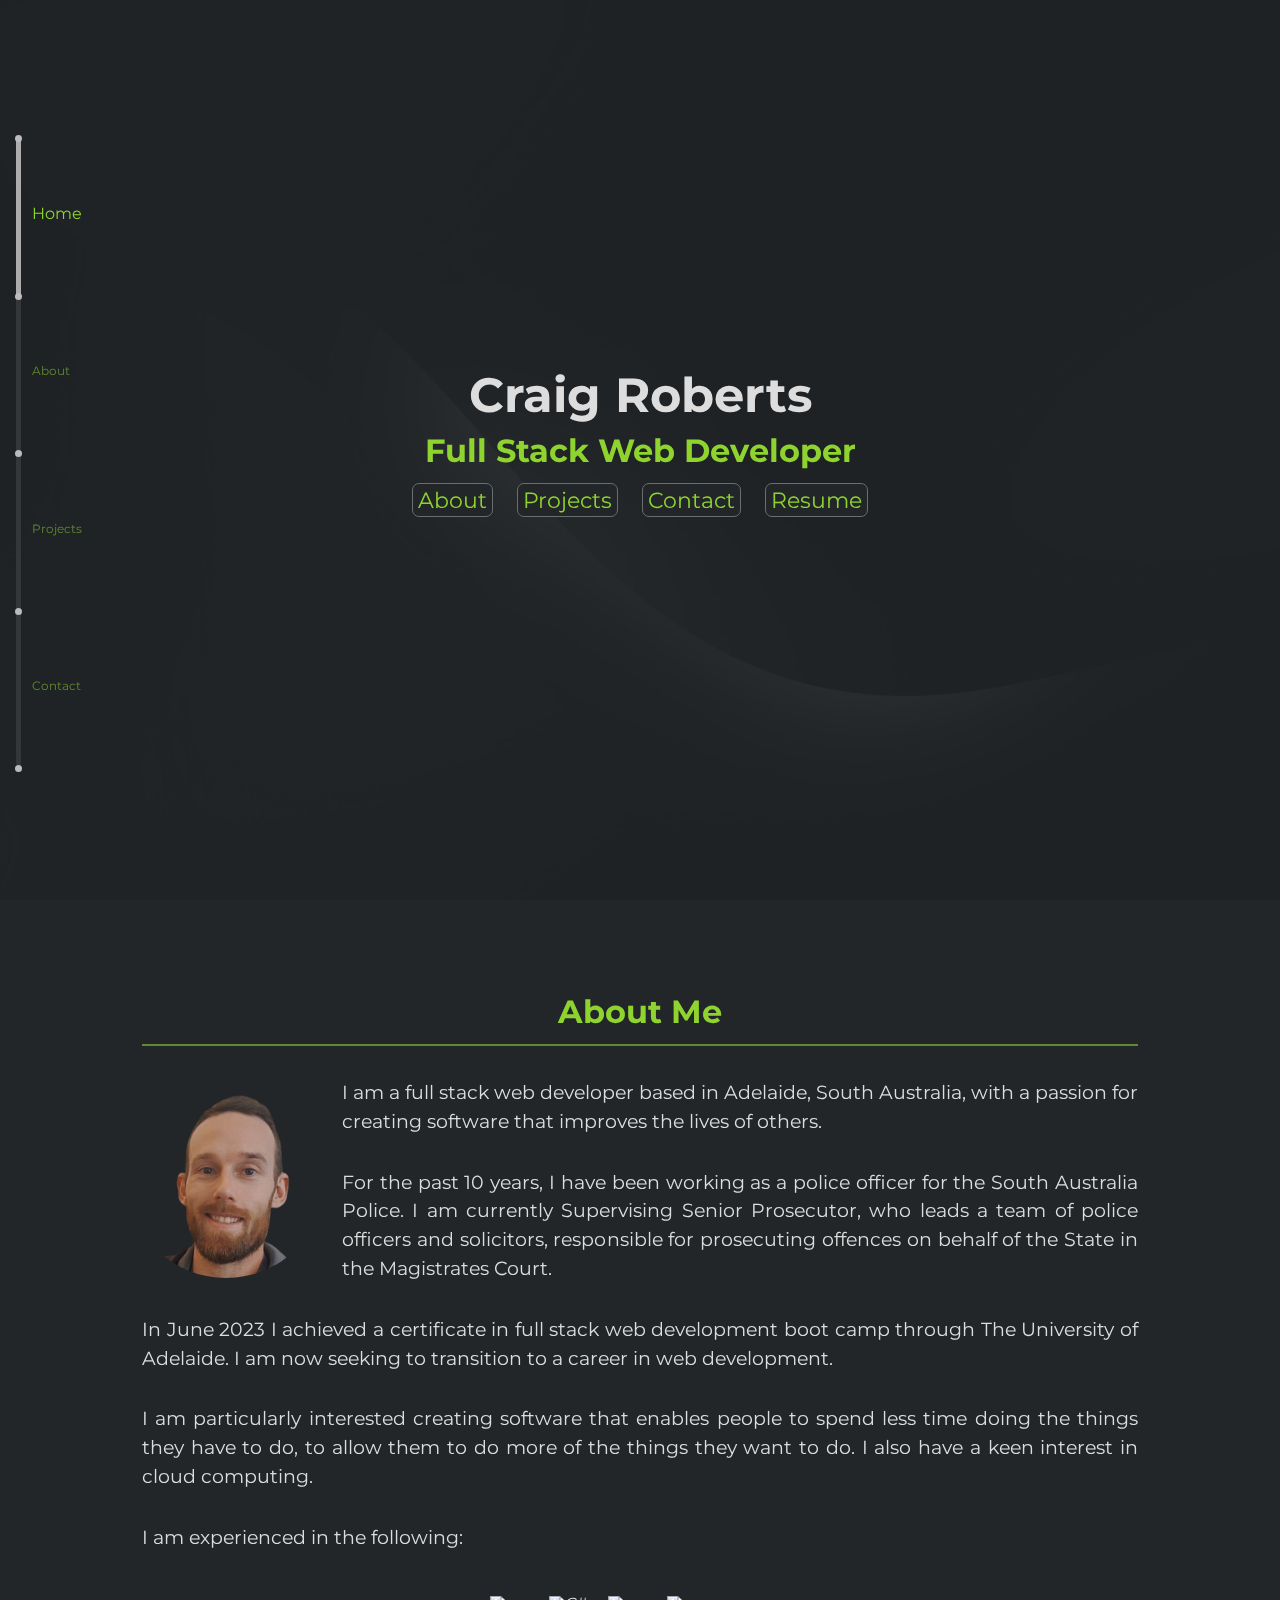
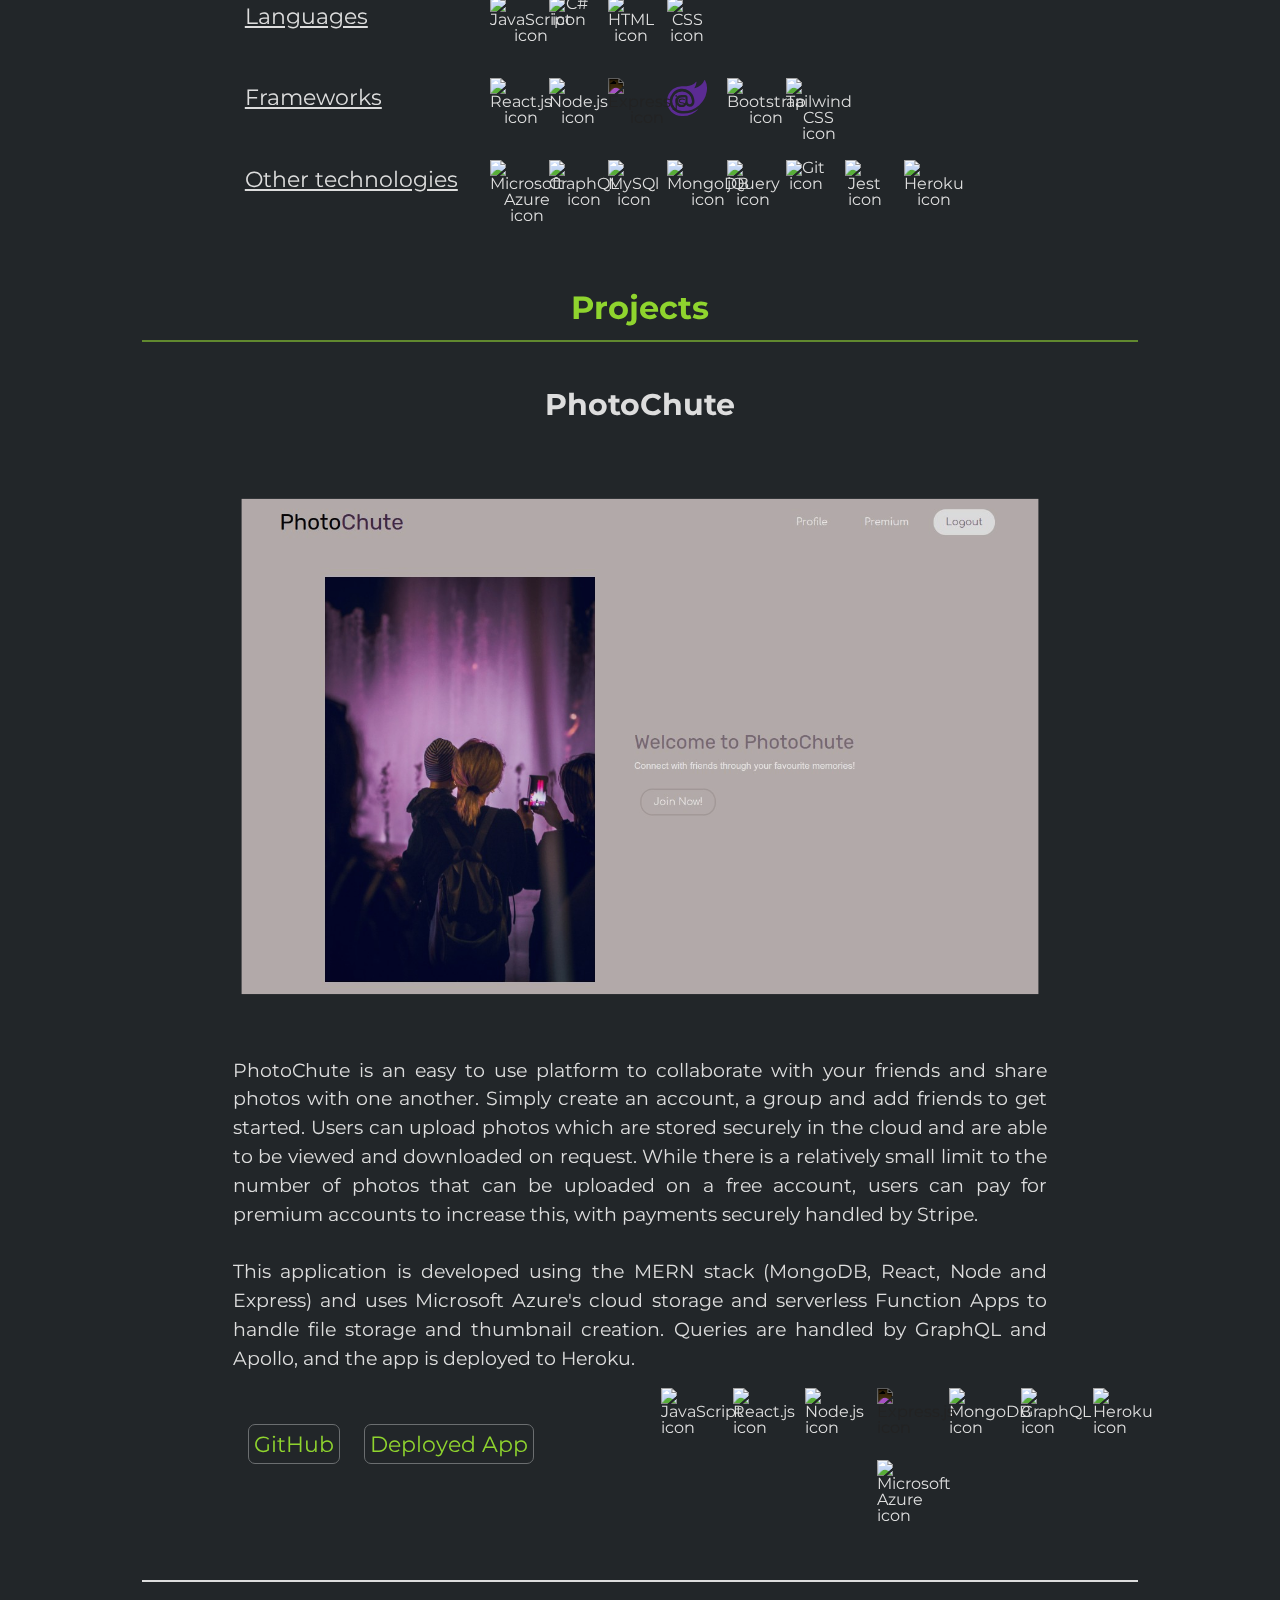
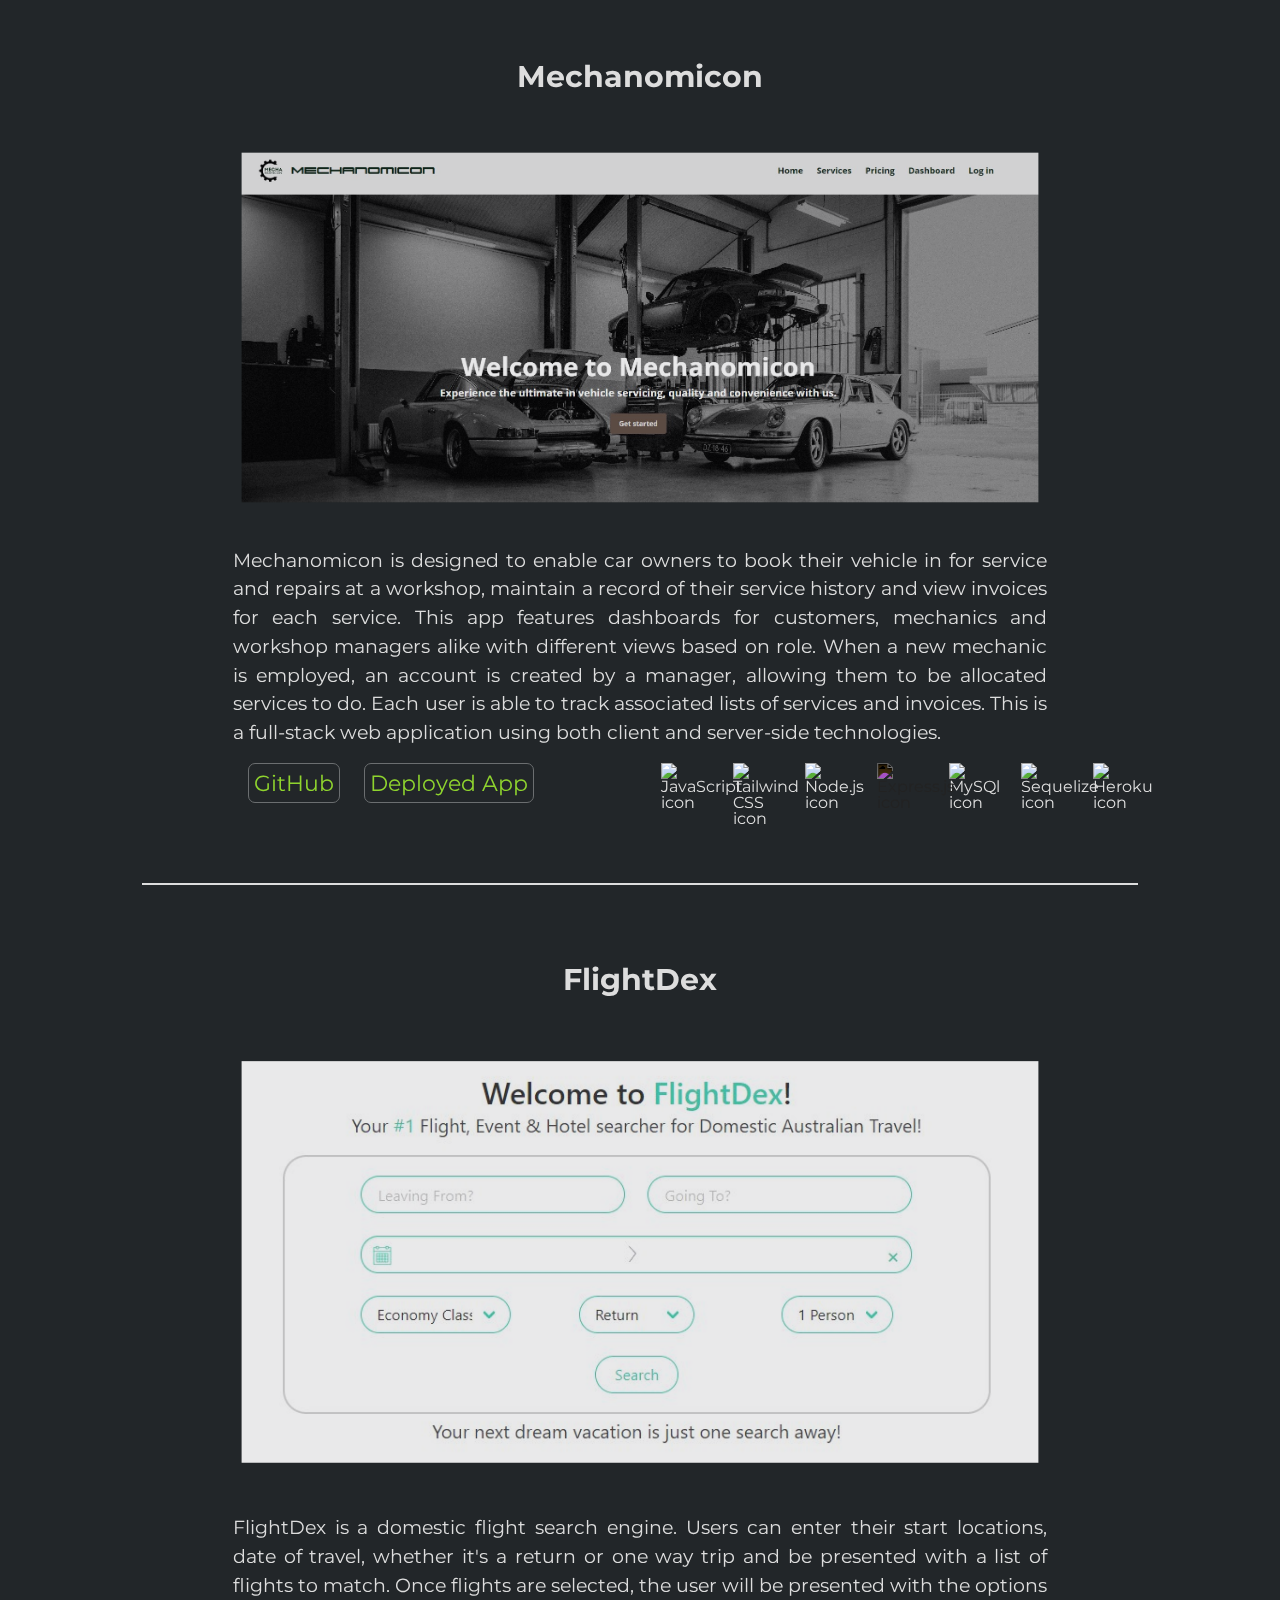
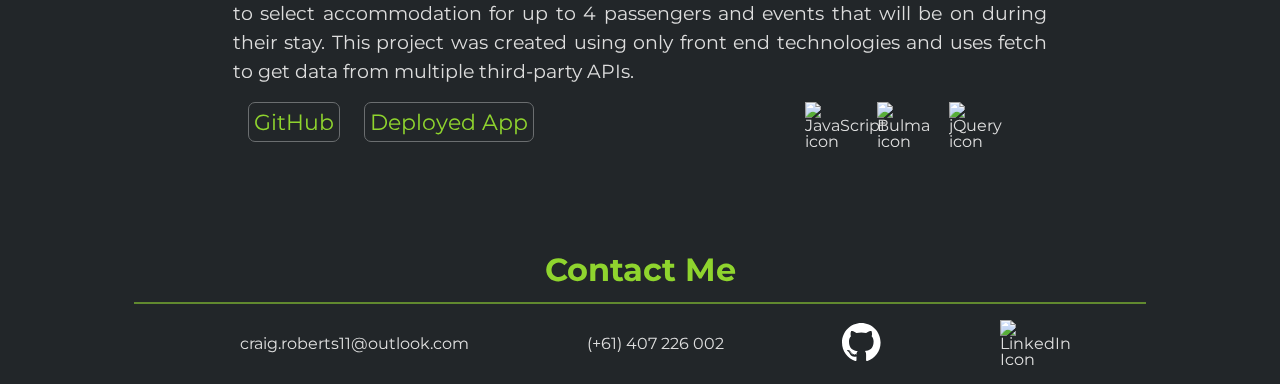
==== commit c38bbb07: "Updated resume and about me section" ====
--- a/index.html
+++ b/index.html
@@ -97,14 +97,14 @@
               in the Magistrates Court.
             </p>
             <p>
-              I am undertaking a full stack web development boot camp through The University of
-              Adelaide, completing in early June 2023, with a view to transition to a career in web
-              development later this year.
+              In June 2023 I achieved a certificate in full stack web development boot camp through
+              The University of Adelaide. I am now seeking to transition to a career in web
+              development.
             </p>
             <p>
-              I am particularly interested in creating software that enables people to spend less
-              time doing the things they have to do, to allow them to do more of the things they
-              want to do.
+              I am particularly interested creating software that enables people to spend less time
+              doing the things they have to do, to allow them to do more of the things they want to
+              do. I also have a keen interest in cloud computing.
             </p>
 
             <!-- Skill set -->
@@ -120,12 +120,6 @@
                 </li>
                 <li>
                   <img
-                    src="https://cdn.jsdelivr.net/gh/devicons/devicon/icons/typescript/typescript-original.svg"
-                    title="TypeScript"
-                    alt="TypeScript icon" />
-                </li>
-                <li>
-                  <img
                     src="https://cdn.jsdelivr.net/gh/devicons/devicon/icons/csharp/csharp-original.svg"
                     title="C#"
                     alt="C# icon" />
@@ -187,22 +181,35 @@
               <ul>
                 <li>
                   <img
+                    src="https://cdn.jsdelivr.net/gh/devicons/devicon/icons/azure/azure-original.svg"
+                    title="Microsoft Azure"
+                    alt="Microsoft Azure icon" />
+                </li>
+                <li>
+                  <img
+                    src="https://cdn.jsdelivr.net/gh/devicons/devicon/icons/graphql/graphql-plain.svg"
+                    title="GraphQL"
+                    alt="GraphQL icon" />
+                </li>
+                <li>
+                  <img
+                    src="https://cdn.jsdelivr.net/gh/devicons/devicon/icons/mysql/mysql-original.svg"
+                    title="MySQL"
+                    alt="MySQl icon" />
+                </li>
+                <li>
+                  <img
+                    src="https://cdn.jsdelivr.net/gh/devicons/devicon/icons/mongodb/mongodb-original.svg"
+                    title="MongoDB"
+                    alt="MongoDB icon" />
+                </li>
+                <li>
+                  <img
                     src="https://cdn.jsdelivr.net/gh/devicons/devicon/icons/jquery/jquery-original.svg"
                     title="jQuery"
                     alt="jQuery icon" />
                 </li>
-                <li>
-                  <img
-                    src="https://cdn.jsdelivr.net/gh/devicons/devicon/icons/mysql/mysql-original.svg"
-                    title="MySQL"
-                    alt="MySQl icon" />
-                </li>
-                <li>
-                  <img
-                    src="https://cdn.jsdelivr.net/gh/devicons/devicon/icons/mongodb/mongodb-original.svg"
-                    title="MongoDB"
-                    alt="MongoDB icon" />
-                </li>
+
                 <li>
                   <img
                     src="https://cdn.jsdelivr.net/gh/devicons/devicon/icons/git/git-original.svg"
@@ -304,8 +311,8 @@
                 <li>
                   <img
                     src="https://cdn.jsdelivr.net/gh/devicons/devicon/icons/azure/azure-original.svg"
-                    title="Heroku"
-                    alt="Heroku icon" />
+                    title="Microsoft Azure"
+                    alt="Microsoft Azure icon" />
                 </li>
               </ul>
               <ul class="project-access flex content-center gap-2 button-row">
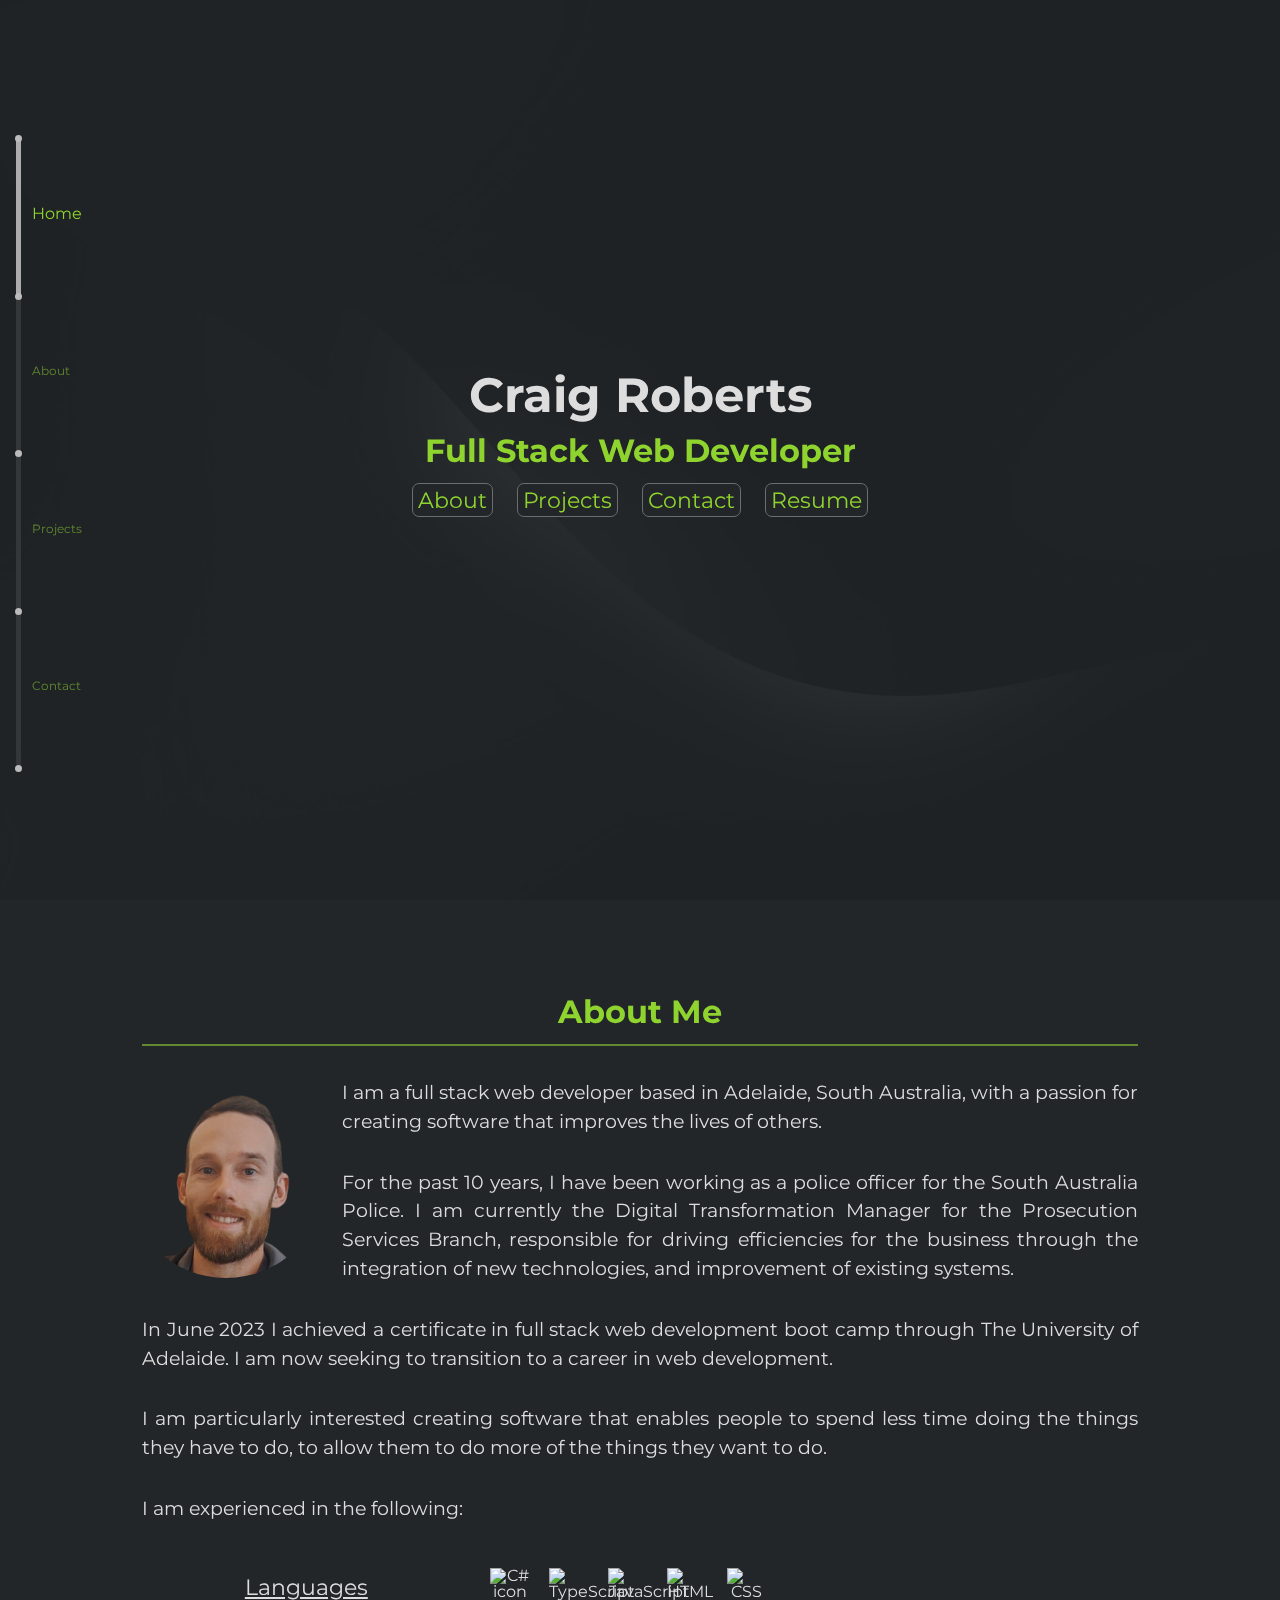
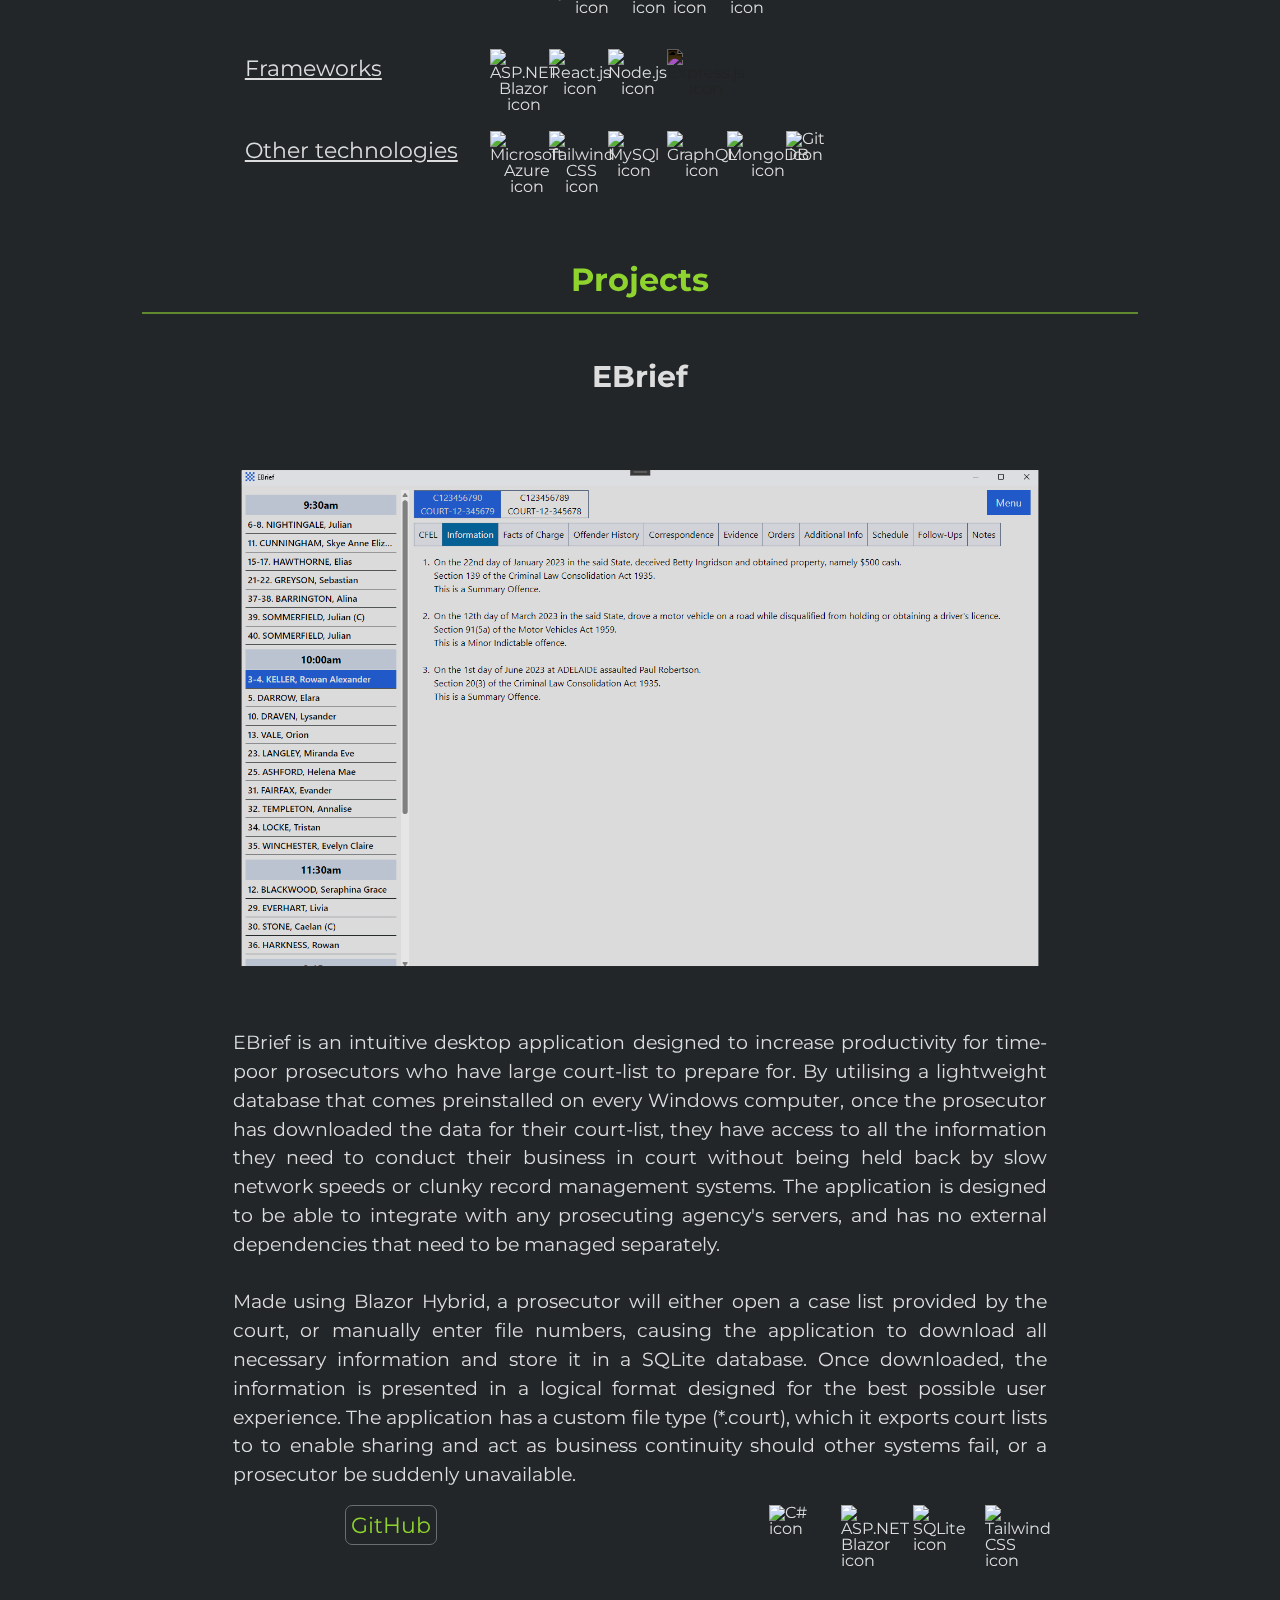
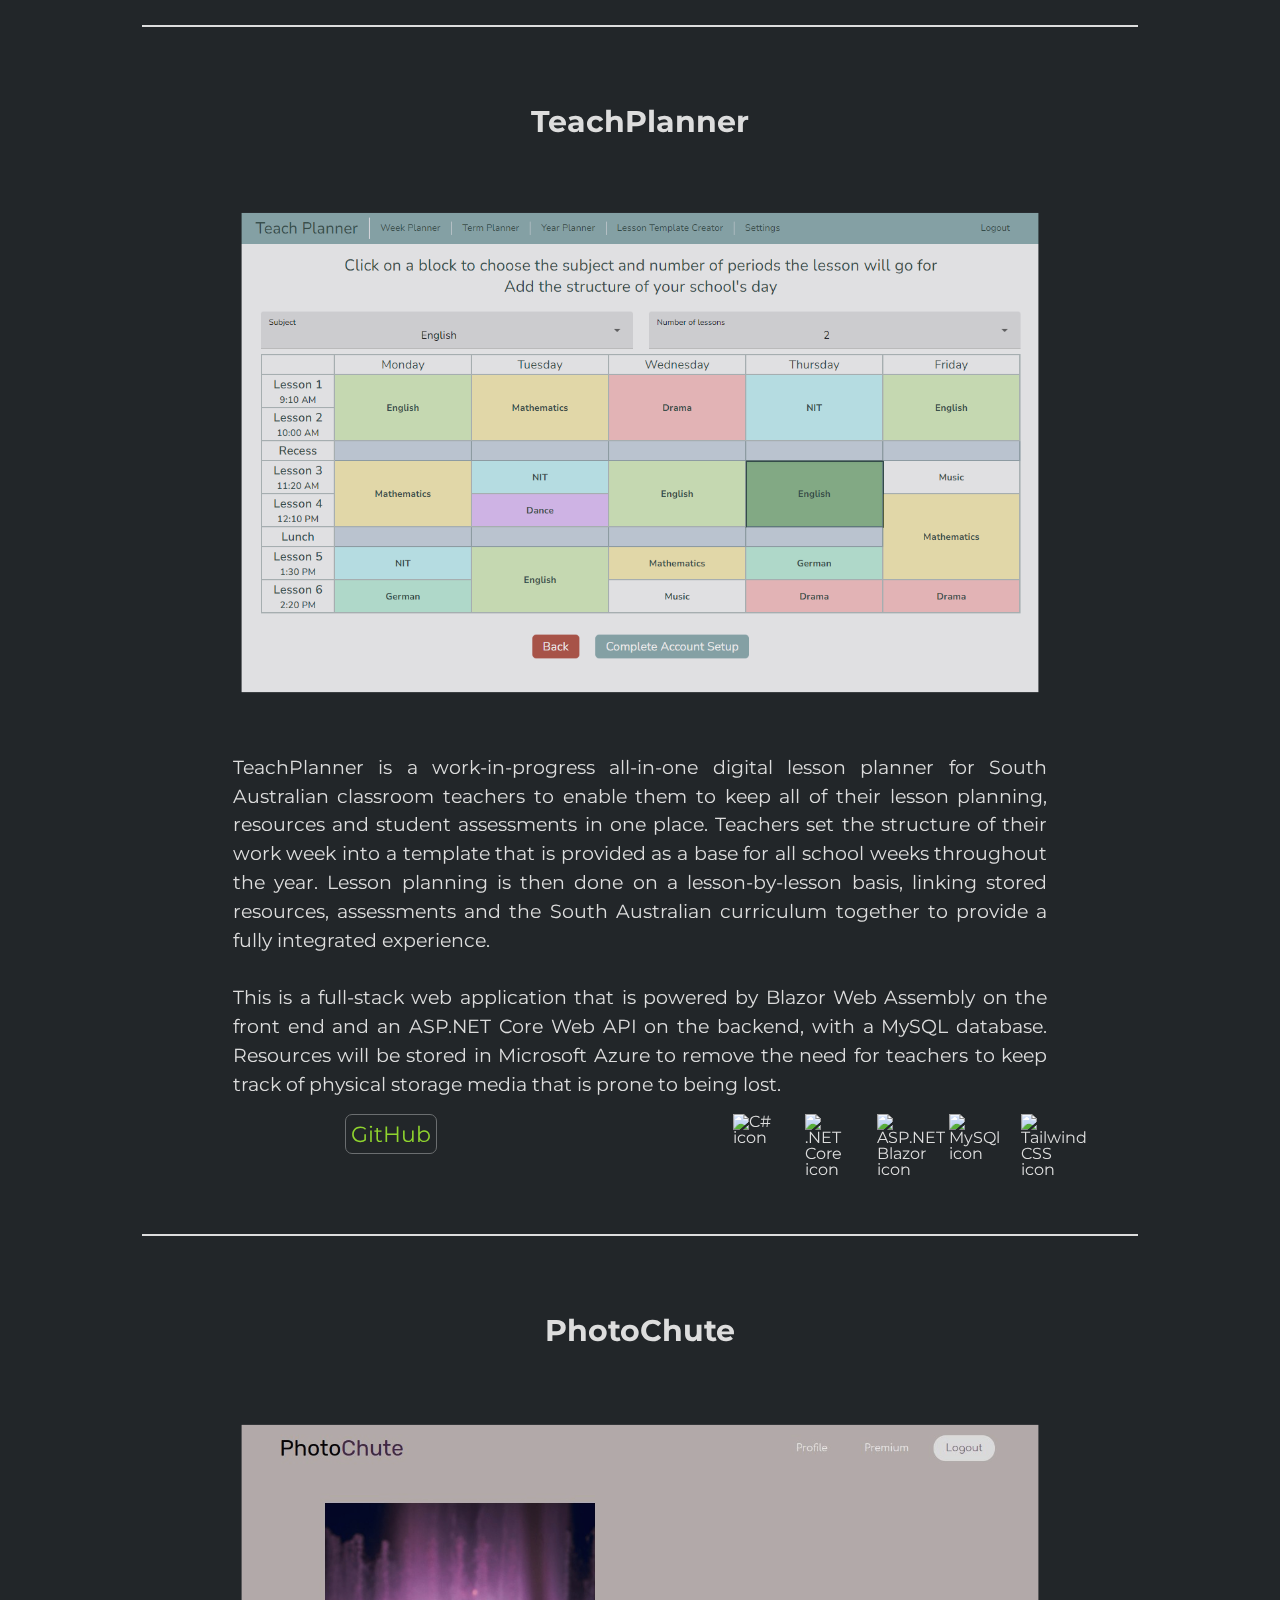
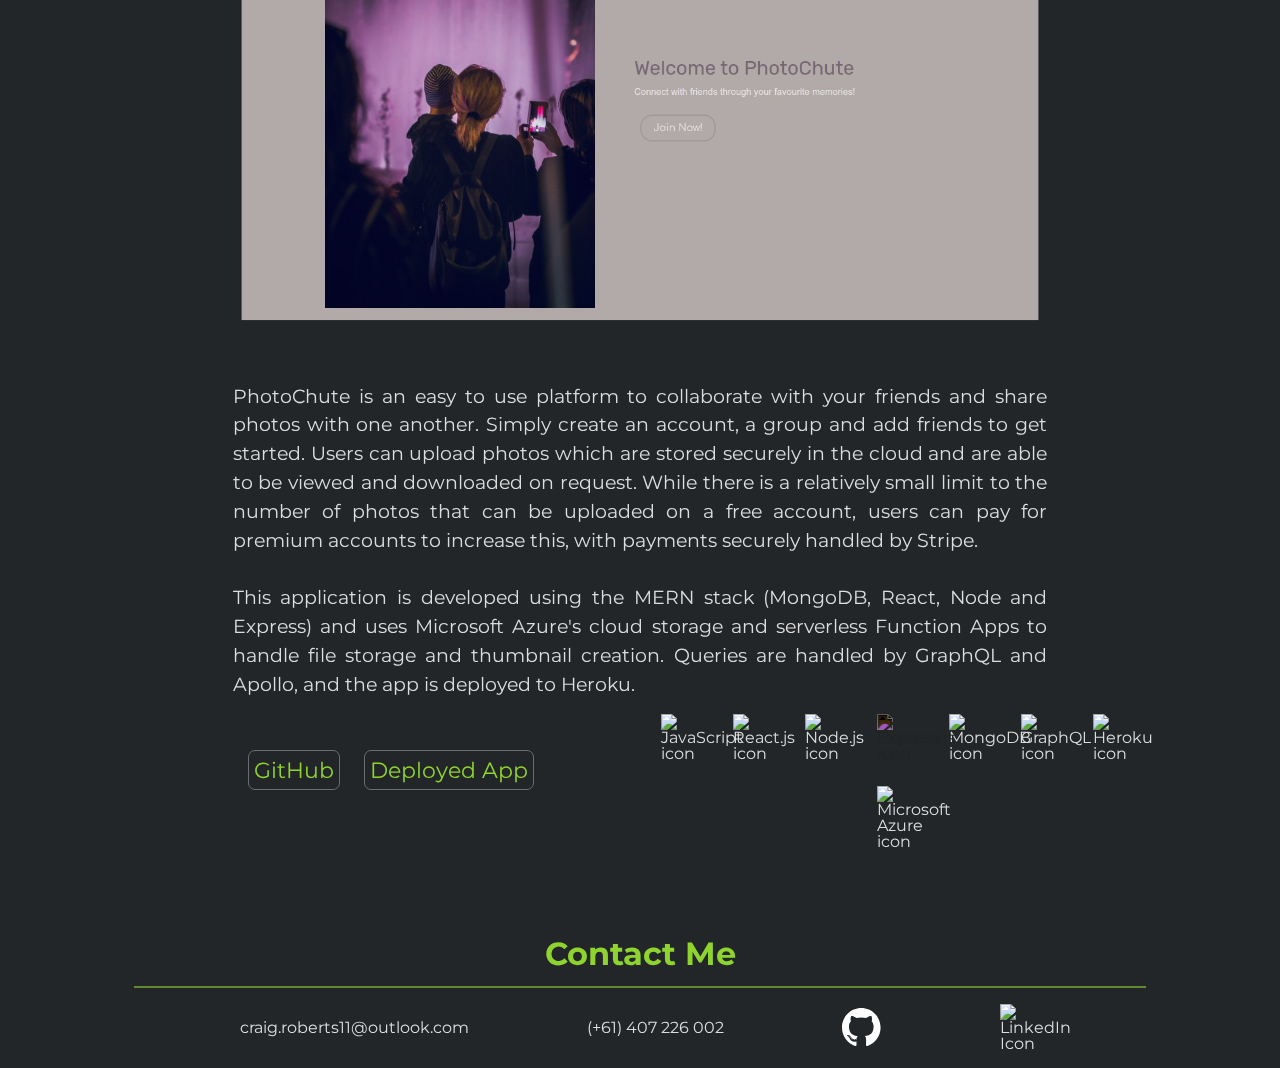
==== commit d96b5b23: "Updated portfolio with TeachPlanner and EBrief. Updated resume" ====
--- a/index.html
+++ b/index.html
@@ -10,9 +10,7 @@
                       minimum-scale=1.0, maximum-scale=1.0, 
                       user-scalable=no, target-densitydpi=device-dpi" />
     <title>Craig Roberts | Portfolio</title>
-    <link
-      rel="stylesheet"
-      href="https://cdn.jsdelivr.net/gh/devicons/devicon@v2.15.1/devicon.min.css" />
+    <link rel="stylesheet" href="https://cdn.jsdelivr.net/gh/devicons/devicon@v2.15.1/devicon.min.css" />
 
     <link href="./assets/css/reset.css" rel="stylesheet" />
     <link href="./assets/css/style.css" rel="stylesheet" />
@@ -87,24 +85,21 @@
           <!-- Bio -->
           <div id="about-me-text-container">
             <p>
-              I am a full stack web developer based in Adelaide, South Australia, with a passion for
-              creating software that improves the lives of others.
+              I am a full stack web developer based in Adelaide, South Australia, with a passion for creating software that improves the lives of
+              others.
             </p>
             <p>
-              For the past 10 years, I have been working as a police officer for the South Australia
-              Police. I am currently Supervising Senior Prosecutor, who leads a team of police
-              officers and solicitors, responsible for prosecuting offences on behalf of the State
-              in the Magistrates Court.
+              For the past 10 years, I have been working as a police officer for the South Australia Police. I am currently the Digital Transformation
+              Manager for the Prosecution Services Branch, responsible for driving efficiencies for the business through the integration of new
+              technologies, and improvement of existing systems.
             </p>
             <p>
-              In June 2023 I achieved a certificate in full stack web development boot camp through
-              The University of Adelaide. I am now seeking to transition to a career in web
-              development.
+              In June 2023 I achieved a certificate in full stack web development boot camp through The University of Adelaide. I am now seeking to
+              transition to a career in web development.
             </p>
             <p>
-              I am particularly interested creating software that enables people to spend less time
-              doing the things they have to do, to allow them to do more of the things they want to
-              do. I also have a keen interest in cloud computing.
+              I am particularly interested creating software that enables people to spend less time doing the things they have to do, to allow them to
+              do more of the things they want to do.
             </p>
 
             <!-- Skill set -->
@@ -113,41 +108,41 @@
               <p class="flex items-center">Languages</p>
               <ul>
                 <li>
+                  <img src="https://cdn.jsdelivr.net/gh/devicons/devicon/icons/csharp/csharp-original.svg" title="C#" alt="C# icon" />
+                </li>
+                <li>
+                  <img
+                    src="https://cdn.jsdelivr.net/gh/devicons/devicon@latest/icons/typescript/typescript-original.svg"
+                    title="TypeScript"
+                    alt="TypeScript icon" />
+                </li>
+                <li>
                   <img
                     src="https://cdn.jsdelivr.net/gh/devicons/devicon/icons/javascript/javascript-original.svg"
                     title="JavaScript"
                     alt="JavaScript icon" />
                 </li>
                 <li>
-                  <img
-                    src="https://cdn.jsdelivr.net/gh/devicons/devicon/icons/csharp/csharp-original.svg"
-                    title="C#"
-                    alt="C# icon" />
-                </li>
-                <li>
-                  <img
-                    src="https://cdn.jsdelivr.net/gh/devicons/devicon/icons/html5/html5-original.svg"
-                    title="HTML"
-                    alt="HTML icon" />
-                </li>
-                <li>
-                  <img
-                    src="https://cdn.jsdelivr.net/gh/devicons/devicon/icons/css3/css3-original.svg"
-                    title="CSS"
-                    alt="CSS icon" />
+                  <img src="https://cdn.jsdelivr.net/gh/devicons/devicon/icons/html5/html5-original.svg" title="HTML" alt="HTML icon" />
+                </li>
+                <li>
+                  <img src="https://cdn.jsdelivr.net/gh/devicons/devicon/icons/css3/css3-original.svg" title="CSS" alt="CSS icon" />
                 </li>
               </ul>
               <p class="flex items-center">Frameworks</p>
               <ul>
                 <li>
                   <img
-                    src="https://cdn.jsdelivr.net/gh/devicons/devicon/icons/react/react-original.svg"
-                    title="React.js"
-                    alt="React.js icon" />
-                </li>
-                <li>
-                  <img
-                    src="https://cdn.jsdelivr.net/gh/devicons/devicon/icons/nodejs/nodejs-original.svg"
+                    src="https://cdn.jsdelivr.net/gh/devicons/devicon@latest/icons/blazor/blazor-original.svg"
+                    title="ASP.NET Blazor"
+                    alt="ASP.NET Blazor icon" />
+                </li>
+                <li>
+                  <img src="https://cdn.jsdelivr.net/gh/devicons/devicon/icons/react/react-original.svg" title="React.js" alt="React.js icon" />
+                </li>
+                <li>
+                  <img
+                    src="https://cdn.jsdelivr.net/gh/devicons/devicon@latest/icons/nodejs/nodejs-plain-wordmark.svg"
                     title="Node.js"
                     alt="Node.js icon" />
                 </li>
@@ -158,24 +153,6 @@
                     title="Express.js"
                     alt="Express.js icon" />
                 </li>
-                <li>
-                  <img
-                    src="./assets/images/blazor.svg"
-                    title="ASP.NET Blazor"
-                    alt="ASP.NET Blazor icon" />
-                </li>
-                <li>
-                  <img
-                    src="https://cdn.jsdelivr.net/gh/devicons/devicon/icons/bootstrap/bootstrap-original.svg"
-                    title="Bootstrap"
-                    alt="Bootstrap icon" />
-                </li>
-                <li>
-                  <img
-                    src="https://cdn.jsdelivr.net/gh/devicons/devicon/icons/tailwindcss/tailwindcss-plain.svg"
-                    title="Tailwind CSS"
-                    alt="Tailwind CSS icon" />
-                </li>
               </ul>
               <p class="flex items-center">Other technologies</p>
               <ul>
@@ -187,46 +164,21 @@
                 </li>
                 <li>
                   <img
-                    src="https://cdn.jsdelivr.net/gh/devicons/devicon/icons/graphql/graphql-plain.svg"
-                    title="GraphQL"
-                    alt="GraphQL icon" />
-                </li>
-                <li>
-                  <img
-                    src="https://cdn.jsdelivr.net/gh/devicons/devicon/icons/mysql/mysql-original.svg"
-                    title="MySQL"
-                    alt="MySQl icon" />
-                </li>
-                <li>
-                  <img
-                    src="https://cdn.jsdelivr.net/gh/devicons/devicon/icons/mongodb/mongodb-original.svg"
-                    title="MongoDB"
-                    alt="MongoDB icon" />
-                </li>
-                <li>
-                  <img
-                    src="https://cdn.jsdelivr.net/gh/devicons/devicon/icons/jquery/jquery-original.svg"
-                    title="jQuery"
-                    alt="jQuery icon" />
-                </li>
-
-                <li>
-                  <img
-                    src="https://cdn.jsdelivr.net/gh/devicons/devicon/icons/git/git-original.svg"
-                    title="Git"
-                    alt="Git icon" />
-                </li>
-                <li>
-                  <img
-                    src="https://cdn.jsdelivr.net/gh/devicons/devicon/icons/jest/jest-plain.svg"
-                    title="Jest"
-                    alt="Jest icon" />
-                </li>
-                <li>
-                  <img
-                    src="https://cdn.jsdelivr.net/gh/devicons/devicon/icons/heroku/heroku-original.svg"
-                    title="Heroku"
-                    alt="Heroku icon" />
+                    src="https://cdn.jsdelivr.net/gh/devicons/devicon@latest/icons/tailwindcss/tailwindcss-original.svg"
+                    title="Tailwind CSS"
+                    alt="Tailwind CSS icon" />
+                </li>
+                <li>
+                  <img src="https://cdn.jsdelivr.net/gh/devicons/devicon/icons/mysql/mysql-original.svg" title="MySQL" alt="MySQl icon" />
+                </li>
+                <li>
+                  <img src="https://cdn.jsdelivr.net/gh/devicons/devicon/icons/graphql/graphql-plain.svg" title="GraphQL" alt="GraphQL icon" />
+                </li>
+                <li>
+                  <img src="https://cdn.jsdelivr.net/gh/devicons/devicon/icons/mongodb/mongodb-original.svg" title="MongoDB" alt="MongoDB icon" />
+                </li>
+                <li>
+                  <img src="https://cdn.jsdelivr.net/gh/devicons/devicon/icons/git/git-original.svg" title="Git" alt="Git icon" />
                 </li>
               </ul>
             </div>
@@ -240,6 +192,117 @@
         <section id="projects" class="section flex column">
           <!-- Project 1 -->
           <div class="project-container">
+            <h3 class="project-header">EBrief</h3>
+            <div class="project-card">
+              <img
+                src="./assets/images/ebrief.png"
+                alt="EBrief - Efficient court preparation and conduct for prosecutors"
+                class="project-image project-image-lg" />
+              <img
+                src="./assets/images/ebrief.png"
+                class="project-image project-image-sm"
+                alt="EBrief - Efficient court preparation and conduct for prosecutors" />
+              <div class="project-description">
+                <p>
+                  EBrief is an intuitive desktop application designed to increase productivity for time-poor prosecutors who have large court-list to
+                  prepare for. By utilising a lightweight database that comes preinstalled on every Windows computer, once the prosecutor has
+                  downloaded the data for their court-list, they have access to all the information they need to conduct their business in court
+                  without being held back by slow network speeds or clunky record management systems. The application is designed to be able to
+                  integrate with any prosecuting agency's servers, and has no external dependencies that need to be managed separately.<br /><br />
+                  Made using Blazor Hybrid, a prosecutor will either open a case list provided by the court, or manually enter file numbers, causing
+                  the application to download all necessary information and store it in a SQLite database. Once downloaded, the information is
+                  presented in a logical format designed for the best possible user experience. The application has a custom file type (*.court),
+                  which it exports court lists to to enable sharing and act as business continuity should other systems fail, or a prosecutor be
+                  suddenly unavailable.
+                </p>
+              </div>
+              <ul class="technologies flex content-center gap-2">
+                <li>
+                  <img src="https://cdn.jsdelivr.net/gh/devicons/devicon/icons/csharp/csharp-original.svg" title="C#" alt="C# icon" />
+                </li>
+                <li>
+                  <img
+                    src="https://cdn.jsdelivr.net/gh/devicons/devicon@latest/icons/blazor/blazor-original.svg"
+                    title="ASP.NET Blazor"
+                    alt="ASP.NET Blazor icon" />
+                </li>
+                <li>
+                  <img src="https://cdn.jsdelivr.net/gh/devicons/devicon@latest/icons/sqlite/sqlite-original.svg" title="SQLite" alt="SQLite icon" />
+                </li>
+                <li>
+                  <img
+                    src="https://cdn.jsdelivr.net/gh/devicons/devicon@latest/icons/tailwindcss/tailwindcss-original.svg"
+                    title="Tailwind CSS"
+                    alt="Tailwind CSS icon" />
+                </li>
+              </ul>
+              <ul class="project-access flex content-center gap-2 button-row">
+                <li>
+                  <a href="https://github.com/craigrobertsdev/EBrief" target="_blank">GitHub</a>
+                </li>
+              </ul>
+            </div>
+          </div>
+
+          <!-- Project 2 -->
+          <div class="project-container">
+            <h3 class="project-header">TeachPlanner</h3>
+            <div class="project-card">
+              <img
+                src="./assets/images/teachplanner.png"
+                alt="TeachPlanner - A digital planner for classroom teachers to manage lesson planning and resources"
+                class="project-image project-image-lg" />
+              <img
+                src="./assets/images/teachplanner.png"
+                class="project-image project-image-sm"
+                alt="TeachPlanner - A digital planner for classroom teachers to manage lesson planning and resources" />
+              <div class="project-description">
+                <p>
+                  TeachPlanner is a work-in-progress all-in-one digital lesson planner for South Australian classroom teachers to enable them to keep
+                  all of their lesson planning, resources and student assessments in one place. Teachers set the structure of their work week into a
+                  template that is provided as a base for all school weeks throughout the year. Lesson planning is then done on a lesson-by-lesson
+                  basis, linking stored resources, assessments and the South Australian curriculum together to provide a fully integrated
+                  experience.<br /><br />This is a full-stack web application that is powered by Blazor Web Assembly on the front end and an ASP.NET
+                  Core Web API on the backend, with a MySQL database. Resources will be stored in Microsoft Azure to remove the need for teachers to
+                  keep track of physical storage media that is prone to being lost.
+                </p>
+              </div>
+              <ul class="technologies flex content-center gap-2">
+                <li>
+                  <img src="https://cdn.jsdelivr.net/gh/devicons/devicon/icons/csharp/csharp-original.svg" title="C#" alt="C# icon" />
+                </li>
+                <li>
+                  <img
+                    src="https://cdn.jsdelivr.net/gh/devicons/devicon@latest/icons/dotnetcore/dotnetcore-original.svg"
+                    title=".NET Core"
+                    alt=".NET Core icon" />
+                </li>
+                <li>
+                  <img
+                    src="https://cdn.jsdelivr.net/gh/devicons/devicon@latest/icons/blazor/blazor-original.svg"
+                    title="ASP.NET Blazor"
+                    alt="ASP.NET Blazor icon" />
+                </li>
+                <li>
+                  <img src="https://cdn.jsdelivr.net/gh/devicons/devicon/icons/mysql/mysql-original.svg" title="MySQL" alt="MySQl icon" />
+                </li>
+                <li>
+                  <img
+                    src="https://cdn.jsdelivr.net/gh/devicons/devicon@latest/icons/tailwindcss/tailwindcss-original.svg"
+                    title="Tailwind CSS"
+                    alt="Tailwind CSS icon" />
+                </li>
+              </ul>
+              <ul class="project-access flex content-center gap-2 button-row">
+                <li>
+                  <a href="https://github.com/craigrobertsdev/TeachPlanner-Public" target="_blank">GitHub</a>
+                </li>
+              </ul>
+            </div>
+          </div>
+
+          <!-- Project 3 -->
+          <div class="project-container">
             <h3 class="project-header">PhotoChute</h3>
             <div class="project-card">
               <img
@@ -252,16 +315,12 @@
                 alt="PhotoChute - share photographs with your friends and family" />
               <div class="project-description">
                 <p>
-                  PhotoChute is an easy to use platform to collaborate with your friends and share
-                  photos with one another. Simply create an account, a group and add friends to get
-                  started. Users can upload photos which are stored securely in the cloud and are
-                  able to be viewed and downloaded on request. While there is a relatively small
-                  limit to the number of photos that can be uploaded on a free account, users can
-                  pay for premium accounts to increase this, with payments securely handled by
-                  Stripe. <br /><br />This application is developed using the MERN stack (MongoDB,
-                  React, Node and Express) and uses Microsoft Azure's cloud storage and serverless
-                  Function Apps to handle file storage and thumbnail creation. Queries are handled
-                  by GraphQL and Apollo, and the app is deployed to Heroku.
+                  PhotoChute is an easy to use platform to collaborate with your friends and share photos with one another. Simply create an account,
+                  a group and add friends to get started. Users can upload photos which are stored securely in the cloud and are able to be viewed and
+                  downloaded on request. While there is a relatively small limit to the number of photos that can be uploaded on a free account, users
+                  can pay for premium accounts to increase this, with payments securely handled by Stripe. <br /><br />This application is developed
+                  using the MERN stack (MongoDB, React, Node and Express) and uses Microsoft Azure's cloud storage and serverless Function Apps to
+                  handle file storage and thumbnail creation. Queries are handled by GraphQL and Apollo, and the app is deployed to Heroku.
                 </p>
               </div>
               <ul class="technologies flex content-center gap-2">
@@ -272,16 +331,10 @@
                     alt="JavaScript icon" />
                 </li>
                 <li>
-                  <img
-                    src="https://cdn.jsdelivr.net/gh/devicons/devicon/icons/react/react-original.svg"
-                    title="React.js"
-                    alt="React.js icon" />
-                </li>
-                <li>
-                  <img
-                    src="https://cdn.jsdelivr.net/gh/devicons/devicon/icons/nodejs/nodejs-original.svg"
-                    title="Node.js"
-                    alt="Node.js icon" />
+                  <img src="https://cdn.jsdelivr.net/gh/devicons/devicon/icons/react/react-original.svg" title="React.js" alt="React.js icon" />
+                </li>
+                <li>
+                  <img src="https://cdn.jsdelivr.net/gh/devicons/devicon/icons/nodejs/nodejs-original.svg" title="Node.js" alt="Node.js icon" />
                 </li>
                 <li>
                   <img
@@ -291,22 +344,13 @@
                     alt="Express.js icon" />
                 </li>
                 <li>
-                  <img
-                    src="https://cdn.jsdelivr.net/gh/devicons/devicon/icons/mongodb/mongodb-original.svg"
-                    title="MongoDB"
-                    alt="MongoDB icon" />
-                </li>
-                <li>
-                  <img
-                    src="https://cdn.jsdelivr.net/gh/devicons/devicon/icons/graphql/graphql-plain.svg"
-                    title="GraphQL"
-                    alt="GraphQL icon" />
-                </li>
-                <li>
-                  <img
-                    src="https://cdn.jsdelivr.net/gh/devicons/devicon/icons/heroku/heroku-original.svg"
-                    title="Heroku"
-                    alt="Heroku icon" />
+                  <img src="https://cdn.jsdelivr.net/gh/devicons/devicon/icons/mongodb/mongodb-original.svg" title="MongoDB" alt="MongoDB icon" />
+                </li>
+                <li>
+                  <img src="https://cdn.jsdelivr.net/gh/devicons/devicon/icons/graphql/graphql-plain.svg" title="GraphQL" alt="GraphQL icon" />
+                </li>
+                <li>
+                  <img src="https://cdn.jsdelivr.net/gh/devicons/devicon/icons/heroku/heroku-original.svg" title="Heroku" alt="Heroku icon" />
                 </li>
                 <li>
                   <img
@@ -320,144 +364,7 @@
                   <a href="https://github.com/craigrobertsdev/Photochute" target="_blank">GitHub</a>
                 </li>
                 <li>
-                  <a href="https://photochute.herokuapp.com/" target="_blank">Deployed App</a>
-                </li>
-              </ul>
-            </div>
-          </div>
-
-          <!-- Project 2 -->
-          <div class="project-container">
-            <h3 class="project-header">Mechanomicon</h3>
-            <div class="project-card">
-              <img
-                src="./assets/images/mechanomicon.jpg"
-                alt="Mechanomicon - manage your service bookings and vehicle logbooks in one place"
-                class="project-image project-image-lg" />
-              <img
-                src="./assets/images/mechanomicon-sm.jpg"
-                class="project-image project-image-sm"
-                alt="Mechanomicon - manage your service bookings and vehicle logbooks in one place" />
-              <div class="project-description">
-                <p>
-                  Mechanomicon is designed to enable car owners to book their vehicle in for service
-                  and repairs at a workshop, maintain a record of their service history and view
-                  invoices for each service. This app features dashboards for customers, mechanics
-                  and workshop managers alike with different views based on role. When a new
-                  mechanic is employed, an account is created by a manager, allowing them to be
-                  allocated services to do. Each user is able to track associated lists of services
-                  and invoices. This is a full-stack web application using both client and
-                  server-side technologies.
-                </p>
-              </div>
-              <ul class="technologies flex content-center gap-2">
-                <li>
-                  <img
-                    src="https://cdn.jsdelivr.net/gh/devicons/devicon/icons/javascript/javascript-original.svg"
-                    title="JavaScript"
-                    alt="JavaScript icon" />
-                </li>
-                <li>
-                  <img
-                    src="https://cdn.jsdelivr.net/gh/devicons/devicon/icons/tailwindcss/tailwindcss-plain.svg"
-                    title="Tailwind CSS"
-                    alt="Tailwind CSS icon" />
-                </li>
-                <li>
-                  <img
-                    src="https://cdn.jsdelivr.net/gh/devicons/devicon/icons/nodejs/nodejs-original.svg"
-                    title="Node.js"
-                    alt="Node.js icon" />
-                </li>
-                <li>
-                  <img
-                    class="express"
-                    src="https://cdn.jsdelivr.net/gh/devicons/devicon/icons/express/express-original.svg"
-                    title="Express.js"
-                    alt="Express.js icon" />
-                </li>
-                <li>
-                  <img
-                    src="https://cdn.jsdelivr.net/gh/devicons/devicon/icons/mysql/mysql-original.svg"
-                    title="MySQL"
-                    alt="MySQl icon" />
-                </li>
-                <li>
-                  <img
-                    src="https://cdn.jsdelivr.net/gh/devicons/devicon/icons/sequelize/sequelize-original.svg"
-                    title="Sequelize"
-                    alt="Sequelize icon" />
-                </li>
-                <li>
-                  <img
-                    src="https://cdn.jsdelivr.net/gh/devicons/devicon/icons/heroku/heroku-original.svg"
-                    title="Heroku"
-                    alt="Heroku icon" />
-                </li>
-              </ul>
-              <ul class="project-access flex content-center gap-2 button-row">
-                <li>
-                  <a href="https://github.com/craigrobertsdev/Mechanomicon" target="_blank"
-                    >GitHub</a
-                  >
-                </li>
-                <li>
-                  <a href="https://mechanomicon.herokuapp.com/" target="_blank">Deployed App</a>
-                </li>
-              </ul>
-            </div>
-          </div>
-
-          <!-- Project 3 -->
-          <div class="project-container">
-            <h3 class="project-header">FlightDex</h3>
-            <div class="project-card">
-              <img
-                src="./assets/images/flightdex.jpg"
-                alt="FlightDex - a domestic flight, accommodation and event search engine"
-                class="project-image project-image-lg" />
-              <img
-                src="./assets/images/flightdex-sm.jpg"
-                class="project-image project-image-sm"
-                alt="FlightDex - a domestic flight, accommodation and event search engine" />
-              <div class="project-description">
-                <p>
-                  FlightDex is a domestic flight search engine. Users can enter their start
-                  locations, date of travel, whether it's a return or one way trip and be presented
-                  with a list of flights to match. Once flights are selected, the user will be
-                  presented with the options to select accommodation for up to 4 passengers and
-                  events that will be on during their stay. This project was created using only
-                  front end technologies and uses fetch to get data from multiple third-party APIs.
-                </p>
-              </div>
-              <ul class="technologies flex content-center gap-2">
-                <li>
-                  <img
-                    src="https://cdn.jsdelivr.net/gh/devicons/devicon/icons/javascript/javascript-original.svg"
-                    title="JavaScript"
-                    alt="JavaScript icon" />
-                </li>
-                <li>
-                  <img
-                    src="https://cdn.jsdelivr.net/gh/devicons/devicon/icons/bulma/bulma-plain.svg"
-                    title="Bulma"
-                    alt="Bulma icon" />
-                </li>
-                <li>
-                  <img
-                    src="https://cdn.jsdelivr.net/gh/devicons/devicon/icons/jquery/jquery-original.svg"
-                    title="jQuery"
-                    alt="jQuery icon" />
-                </li>
-              </ul>
-              <ul class="project-access flex content-center gap-2 button-row">
-                <li>
-                  <a href="https://github.com/craigrobertsdev/flightdex" target="_blank">GitHub</a>
-                </li>
-                <li>
-                  <a href="https://craigrobertsdev.github.io/flightdex/" target="_blank"
-                    >Deployed App</a
-                  >
+                  <a href="https://photochute.azurewebsites.net/" target="_blank">Deployed App</a>
                 </li>
               </ul>
             </div>
@@ -477,17 +384,13 @@
           <li>(+61) 407 226 002</li>
           <li>
             <div class="image-container">
-              <a href="https://github.com/craigrobertsdev" target="_blank"
-                ><img src="./assets/images/github.svg" alt="GitHub Icon"
-              /></a>
+              <a href="https://github.com/craigrobertsdev" target="_blank"><img src="./assets/images/github.svg" alt="GitHub Icon" /></a>
             </div>
           </li>
           <li>
             <div class="image-container">
               <a href="https://www.linkedin.com/in/craig-roberts-9ba409243/" target="_blank"
-                ><img
-                  src="https://cdn.jsdelivr.net/gh/devicons/devicon/icons/linkedin/linkedin-original.svg"
-                  alt="LinkedIn Icon" />
+                ><img src="https://cdn.jsdelivr.net/gh/devicons/devicon/icons/linkedin/linkedin-original.svg" alt="LinkedIn Icon" />
               </a>
             </div>
           </li>
